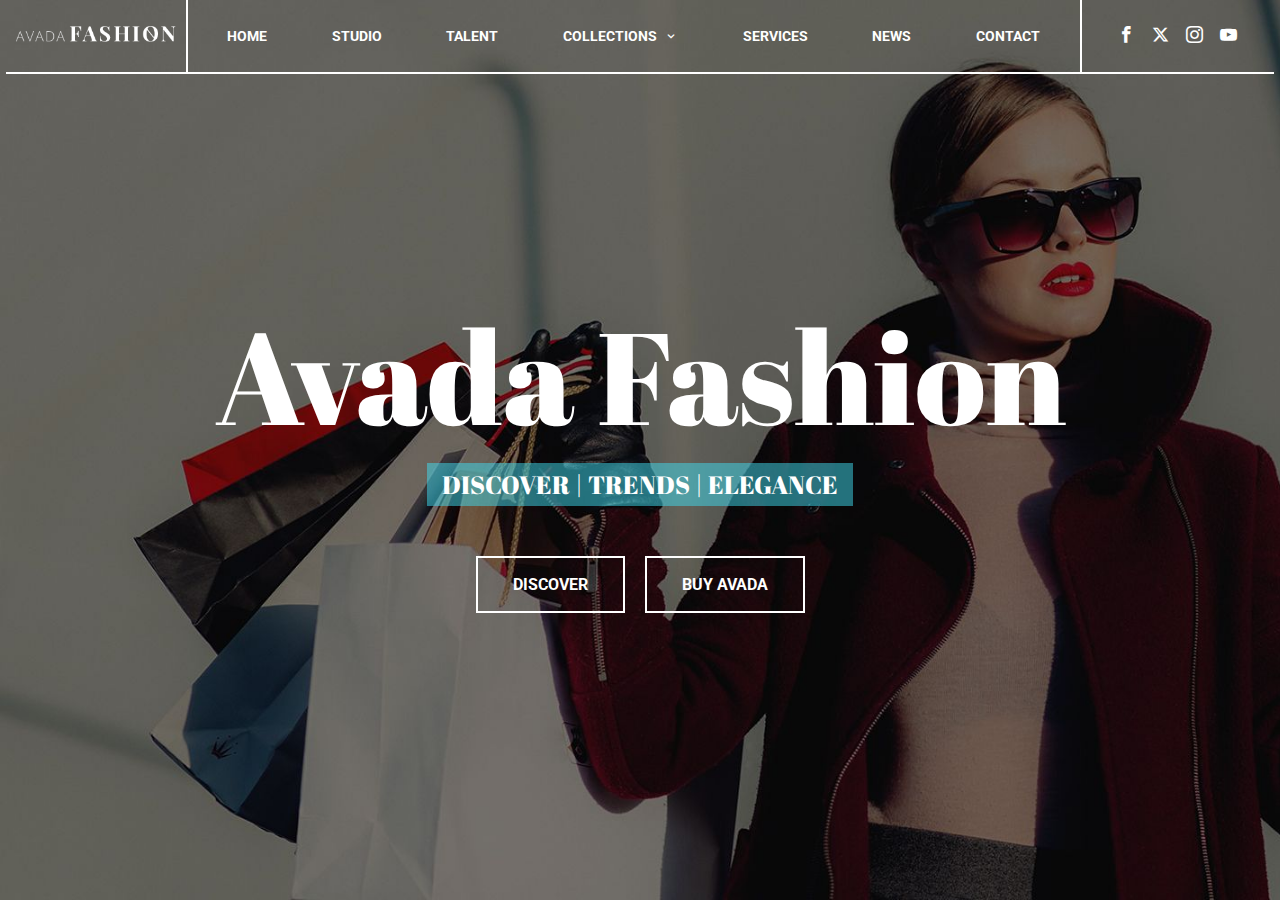
==== codes/index.html @ 3b133d09 "Initial commit: Added header and hero section" ====
<!DOCTYPE html>
<html lang="en">

<head>
    <meta charset="UTF-8">
    <meta name="viewport" content="width=device-width, initial-scale=1.0">
    <title>Avada Fashion - A Fully Customizable Avada Pre-built Website for WordPress</title>
    <link rel="stylesheet" href="style.css">
    <link rel="icon" href="../images/fashion-favicon.webp">
</head>

<body>
    <!--HEADER-->
    <header>
        <!--NAV-->
        <nav>
            <!--LOGO-->
            <div class="logo">
                <a href="#"><img src="../images/fashion_logo1x11.webp" alt="Fashion Logo"></a>
            </div>
            <!--MENU-->
            <ul>
                <li><a href="">home</a></li>
                <li><a href="">studio</a></li>
                <li><a href="">talent</a></li>
                <li class="collections">
                    <a href="">collections<span class="icon-expand_more">
                            <div class="collections-menu">
                                <span>
                                    Case Study 1
                                </span>
                                <span>
                                    Case Study 2
                                </span>
                            </div>
                        </span></a>
                </li>
                <li><a href="">services</a></li>
                <li><a href="">news</a></li>
                <li><a href="">contact</a></li>
            </ul>
            <!--ICONS-->
            <div class="social-icons">
                <div class="container-social">
                    <a href="#">
                        <span class="icon-facebook">
                            <span class="tooltip-icons">facebook</span>
                        </span>
                    </a>
                    <a href="#">
                        <span class="icon-x">
                            <span class="tooltip-icons">x</span>
                        </span>
                    </a>
                    <a href="#">
                        <span class="icon-instagram">
                            <span class="tooltip-icons">instagram</span>
                        </span>
                    </a>
                    <a href="#">
                        <span class="icon-youtube">
                            <span class="tooltip-icons">youTube</span>
                        </span>
                    </a>
                </div>
            </div>
            <!--HAMBURGER-MENU-->
            <div class="hamburger-menu">
                <div class="line"></div>
            </div>
        </nav>
    </header>
    <!--MAIN-->
    <main>
        <!--HERO-->
        <section class="hero">
            <div class="hero-content">
                <h1>avada fashion</h1>
                <p>discover | trends | elegance</p>
                <div class="hero-buttons"> <a href="">discover</a>
                    <a href=""> buy avada</a>
                </div>
            </div>
        </section>
    </main>
</body>

</html>
---- codes/style.css ----
/*fonts*/
@font-face {
    font-family: Abril;
    src: url(../fonts/Abril_Fatface/AbrilFatface-Regular.ttf);
}

@font-face {
    font-family: Roboto;
    src: url(../fonts/Roboto/Roboto-VariableFont_wdth\,wght.ttf);
}

/*icons*/
@font-face {
    font-family: 'icomoon';
    src: url('../icons/fonts/icomoon.eot?80hc4u');
    src: url('../icons/fonts/icomoon.eot?80hc4u#iefix') format('embedded-opentype'),
        url('../icons/fonts/icomoon.ttf?80hc4u') format('truetype'),
        url('../icons/fonts/icomoon.woff?80hc4u') format('woff'),
        url('../icons/fonts/icomoon.svg?80hc4u#icomoon') format('svg');
    font-weight: normal;
    font-style: normal;
    font-display: block;
}

[class^="icon-"],
[class*=" icon-"] {
    /* use !important to prevent issues with browser extensions that change fonts */
    font-family: 'icomoon' !important;
    speak: never;
    font-style: normal;
    font-weight: normal;
    font-variant: normal;
    text-transform: none;
    line-height: 1;

    /* Better Font Rendering =========== */
    -webkit-font-smoothing: antialiased;
    -moz-osx-font-smoothing: grayscale;
}

.icon-tiktok:before {
    content: "\e900";
}

.icon-x:before {
    content: "\e901";
}

.icon-expand_more:before {
    content: "\e902";
}

.icon-expand_less:before {
    content: "\e903";
}

.icon-facebook:before {
    content: "\ea90";
}

.icon-instagram:before {
    content: "\ea92";
}

.icon-youtube:before {
    content: "\ea9d";
}

*,
*::before,
*::after {
    margin: 0;
    padding: 0;
    box-sizing: border-box;
}

ul,
li {
    list-style: none;
}

a {
    text-decoration: none;
}

:root {
    --primery-color: #293f46;

}

body {
    font-family: Roboto;
}

h1,
h2,
h3,
h4,
h5,
h6 {

    font-family: Abril;
}

input,
textarea,
button {
    font-family: Roboto;
}

/*SCROLLBAR*/
::-webkit-scrollbar {
    width: 12x;
    background-color: #f1f1f1;
    border-radius: 10px;
}

::-webkit-scrollbar-track {
    background-color: #ffffff;
    border-radius: 10px;
}

::-webkit-scrollbar-thumb {
    background-color: #5e5d5d;
    border-radius: 10px;
    border: 3px solid #ffffff;
}

::-webkit-scrollbar-button:single-button:decrement {
    border: 8px solid transparent;
    border-bottom-color: #5e5d5d;
}

::-webkit-scrollbar-button:single-button:increment {
    border: 8px solid transparent;
    border-top-color: #5e5d5d;
}

/*HEADER*/
header {
    width: 100%;
    position: absolute;
    top: 0;
    left: 0;
}

nav {
    width: 100%;
    display: flex;
    justify-content: center;
    margin: 0 auto;
}

.logo {
    width: 14%;
    padding: 26px 10px;
    border-bottom: 2px solid #ffffff;
    display: flex;
    align-items: center;
    justify-content: center;
}

.logo img {
    width: 100%;
}

/*MENU*/
nav ul {
    width: 70%;
    display: flex;
    border: 2px solid #ffffff;
    border-top: none;
    justify-content: space-evenly;
}

nav ul li {
    height: 100%;
}

nav ul li a {
    display: flex;
    gap: 7px;
    height: 100%;
    align-items: center;
    padding: 0 25px;
    color: #ffffff;
    text-transform: uppercase;
    font-size: 14px;
    font-weight: bold;
}

/*HOVER*/
.collections {
    position: relative;
}

.collections-menu {
    width: 105%;
    position: absolute;
    top: 140%;
    left: 0;
    display: flex;
    flex-direction: column;
    color: #121213;
    transition: 0.5s;
    opacity: 0;
    visibility: hidden;
}

.collections-menu span {
    display: block;
    padding: 20px 10px;
    font-family: Roboto;
    background-color: #ffffff;
    opacity: 0.4;
    text-transform: uppercase;
    font-size: 13px;
    transition: 0.5s;
}

.collections-menu span:hover {
    opacity: 1;
    color: #78bdc6;
}

.collections:hover .collections-menu {
    opacity: 1;
    top: 100%;
    visibility: visible;
}

/*ICONS*/
.social-icons {
    width: 15%;
    display: flex;
    align-items: center;
    justify-content: center;
    flex-wrap: wrap;
    color: #ffffff;
    border-bottom: 2px solid #ffffff;
}

.container-social a {
    margin: 4px;
    color: #ffffff;
    font-size: 17px;
}

.container-social>a>span {
    position: relative;
}


.tooltip-icons {
    padding: 5px 8px;
    background-color: #2c2b2b;
    text-transform: capitalize;
    position: absolute;
    top: -155%;
    left: 0;
    transform: translate(-35%, 0);
    font-size: 11px;
    border-radius: 6px;
    color: rgb(163, 161, 161);
    font-family: Roboto;
    opacity: 0;
    visibility: hidden;
    transition: 0.4s;
}

.tooltip-icons::before {
    content: "";
    position: absolute;
    top: 100%;
    left: 50%;
    transform: translate(-50%, 0);
    border: 4px solid transparent;
    border-top-color: #2c2b2b;
}

.container-social a:hover .tooltip-icons {
    opacity: 1;
    visibility: visible;
}

/*hamburger-menu*/
.hamburger-menu {
    width: 20%;
    background-color: #ffffff;
    display: none;
    align-items: center;
    justify-content: center;
}

.line {
    width: 15px;
    height: 2px;
    background-color: #121213;
    position: relative;
}

.line::before {
    content: "";
    width: 100%;
    height: 100%;
    background-color: #121213;
    position: absolute;
    top: 260%;
    left: 0;
}

.line::after {
    content: "";
    width: 100%;
    height: 100%;
    background-color: #121213;
    position: absolute;
    bottom: 260%;
    left: 0;
}

/*MAIN*/
/*HERO*/
.hero {
    width: 100%;
    height: 100vh;
    background: url(../images/home_slider_2-2.jpg), no-repeat 50% 50%;
    background-size: cover;
    display: flex;
    align-items: center;
    justify-content: center;
    text-align: center;
}

/*HERO-CONTENT*/
.hero-content {
    color: #ffffff;
    display: flex;
    align-items: center;
    justify-content: center;
    flex-direction: column;
    padding: 0 15px;
}

.hero-content h1 {
    font-weight: normal;
    font-size: 130px;
    text-transform: capitalize;
}

.hero-content p {
    font-size: 25px;
    background-color: rgba(63, 219, 240, 0.5);
    text-transform: uppercase;
    padding: 5px 15px;
    font-family: Abril;
}

.hero-content a {
    border: 2px solid #ffffff;
    padding: 17px 35px;
    display: inline-block !important;
    color: #ffffff;
    text-transform: uppercase;
    font-weight: bold;
}

.hero-buttons {
    margin-top: 50px;
    display: flex;
    gap: 20px;
}

/*RESPONSIVE*/
@media(max-width:1220px) {
    nav ul {
        display: none;
    }

    .hamburger-menu {
        display: flex;
    }

    .logo {
        margin: 0;
        padding: 20px 0 20px 16px;
        width: 38%;
        border-right: 2px solid #ffffff;
    }

    .logo img {
        width: 90%;
    }

    .social-icons {
        margin: 0;
        width: 40%;
    }

    .hero {
        background-position: 55% 50%;
    }

    .hero-content h1 {
        font-size: 100px;
    }

    .hero-content a {
        padding: 7px 15px;
        font-size: 15px;
    }
}

@media(max-width:640px) {
    .logo {
        flex: 1;
    }

    .logo img {
        width: 100%;
    }

    .social-icons {
        display: none;
    }

    .hero-content h1 {
        font-size: 80px;
        margin-bottom: 30px;
    }
}
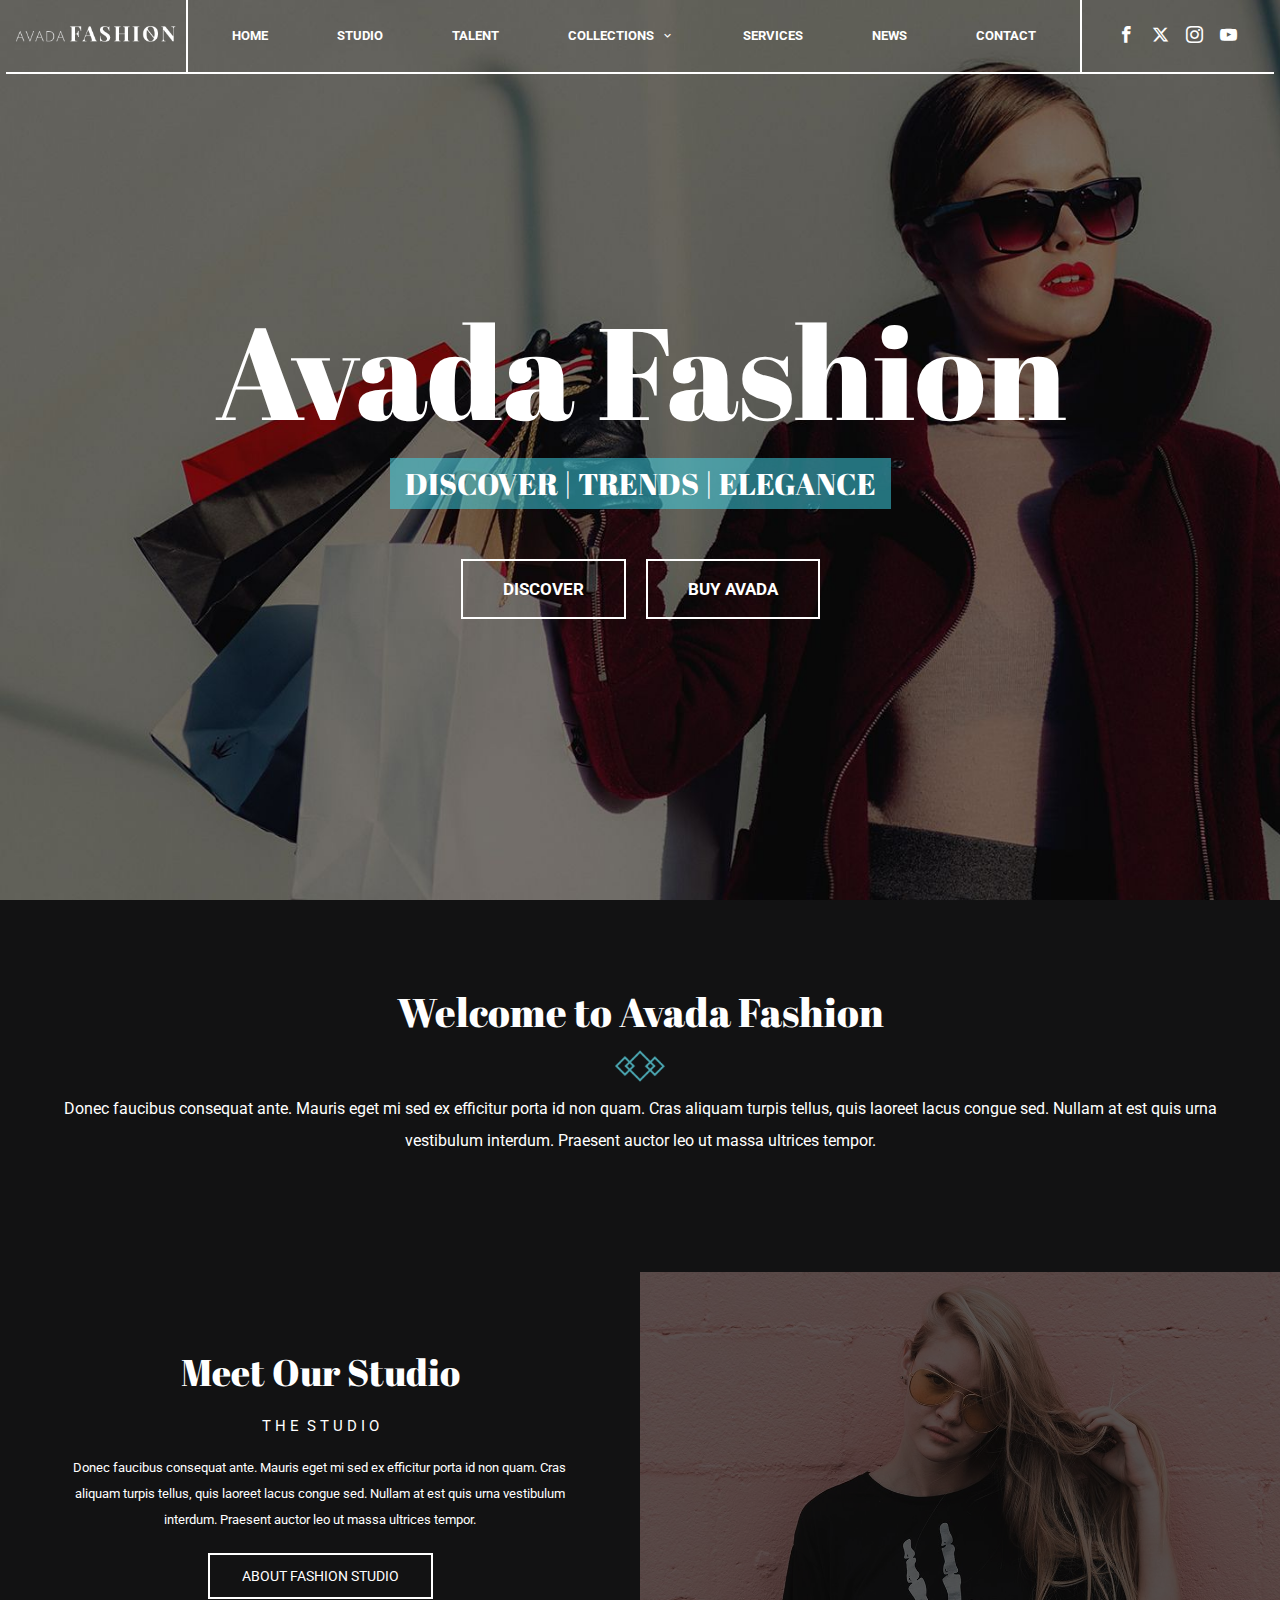
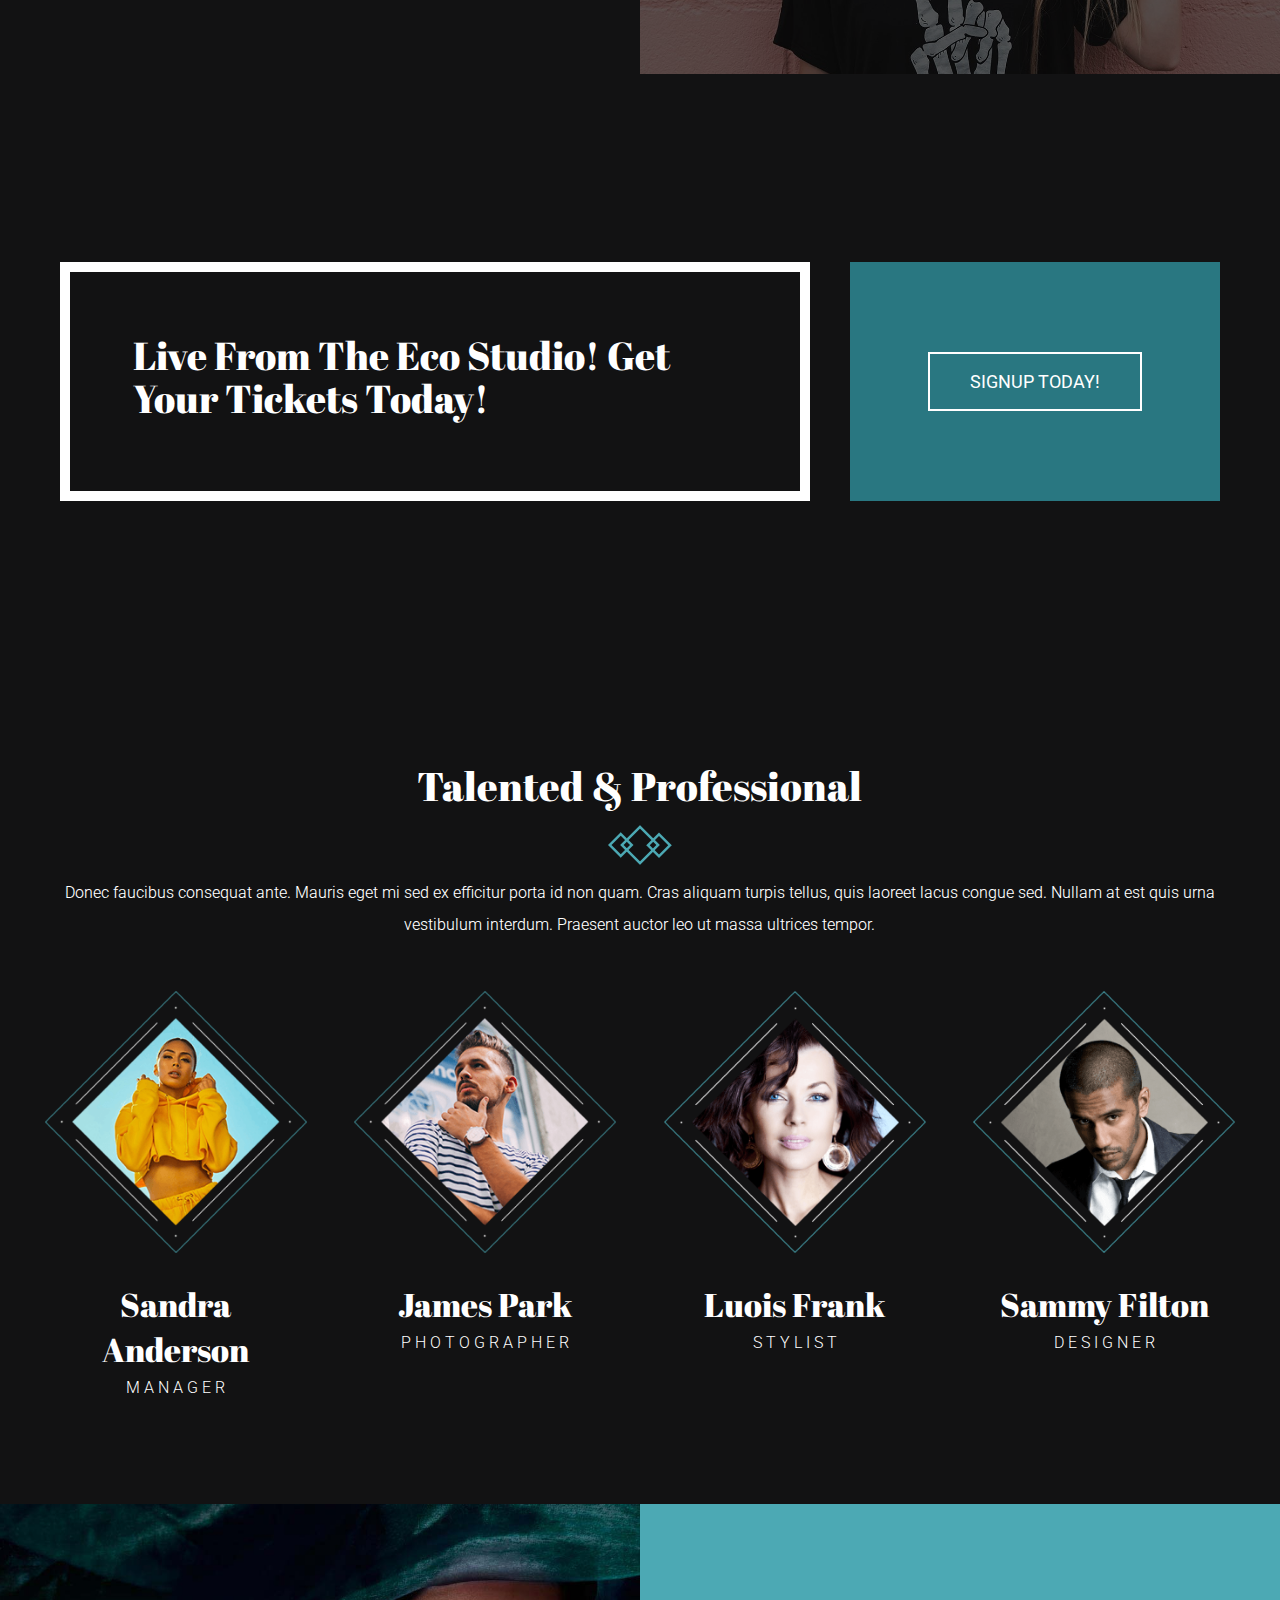
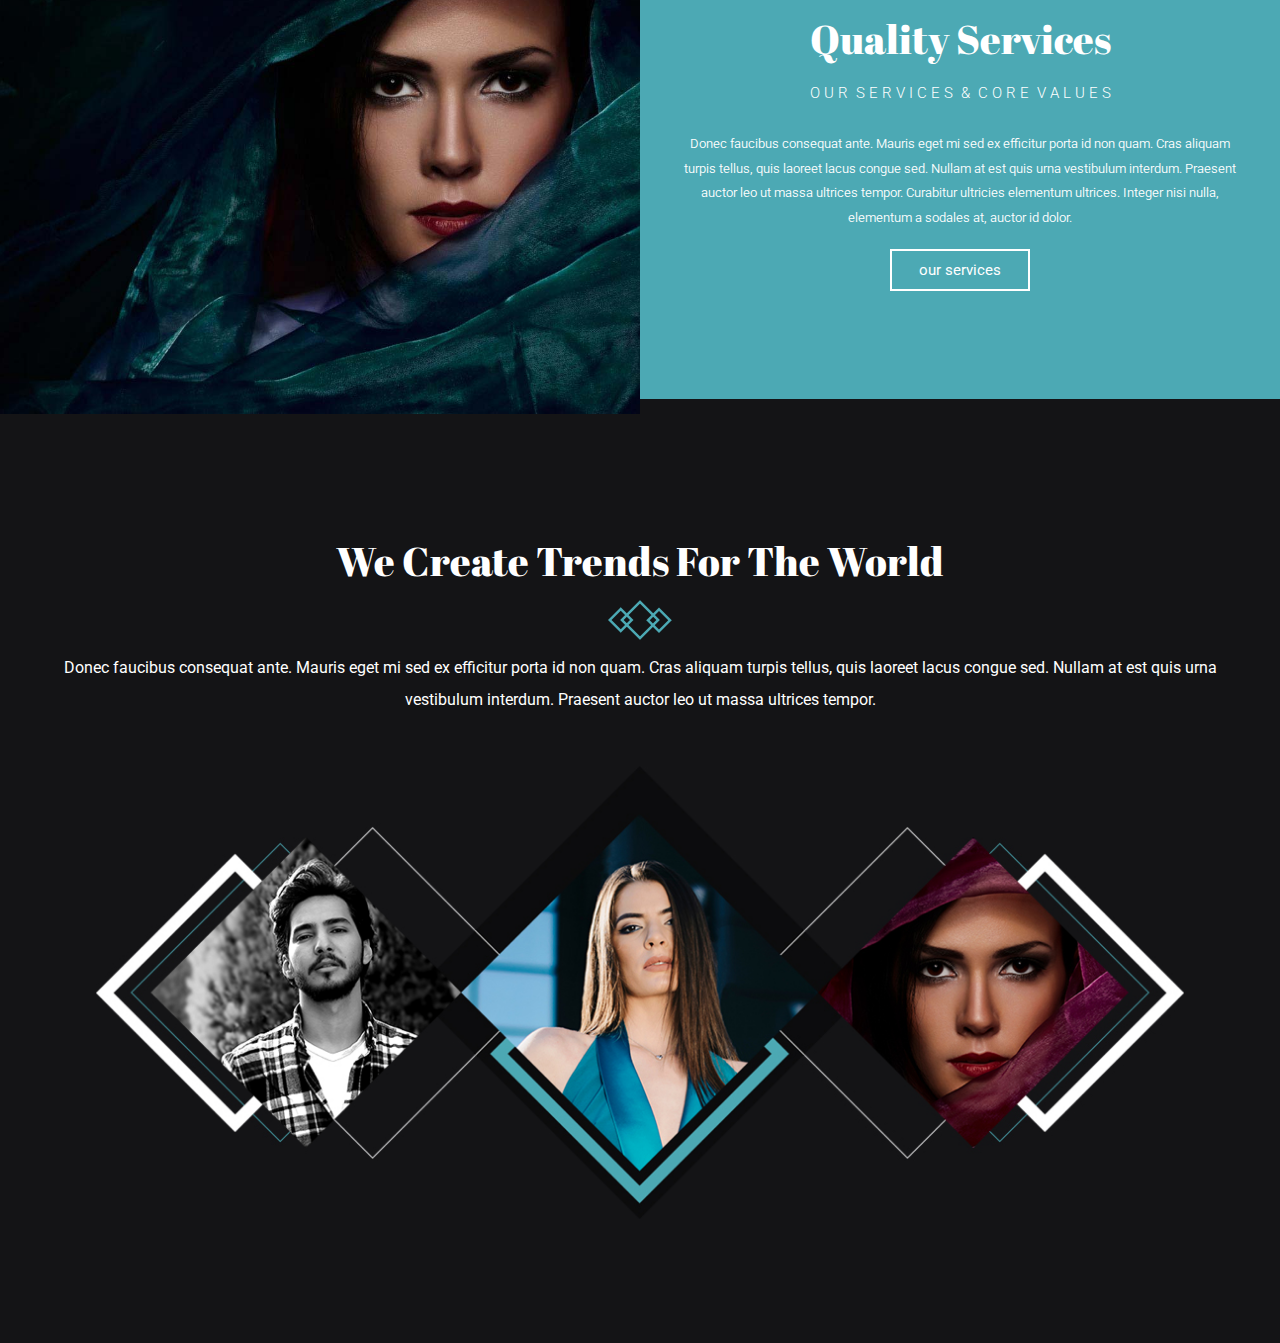
==== commit 4d6cfa25: "feat:add welcome,studio,ticket,team,services and trends sections" ====
--- a/codes/index.html
+++ b/codes/index.html
@@ -82,6 +82,143 @@
                 </div>
             </div>
         </section>
+        <!--WELCOME-->
+        <section class="welcome">
+            <div class="inner-welcome">
+                <h2>
+                    Welcome to Avada Fashion
+                </h2>
+                <img src="../images/fashion-favicon.webp" alt="icon">
+                <p>
+                    Donec faucibus consequat ante. Mauris eget mi sed ex efficitur porta id non quam. Cras aliquam
+                    turpis
+                    tellus, quis laoreet lacus congue sed. Nullam at est quis urna vestibulum interdum. Praesent
+                    auctor
+                    leo
+                    ut massa ultrices tempor.
+                </p>
+            </div>
+        </section>
+        <!--MEET-OUR-STUDIO-->
+        <section class="meet-studio">
+            <div class="studio-content">
+                <div class="inner-studio">
+                    <h2>
+                        Meet Our Studio
+                    </h2>
+                    <span>T h e&nbsp; S t u d i o</span>
+                    <p>Donec faucibus consequat ante. Mauris eget mi sed ex efficitur porta id non quam. Cras
+                        aliquam
+                        turpis
+                        tellus, quis laoreet lacus congue sed. Nullam at est quis urna vestibulum interdum. Praesent
+                        auctor
+                        leo ut massa ultrices tempor.</p>
+                    <a href="">About Fashion Studio</a>
+                </div>
+            </div>
+            <div class="studio-picture">
+                <div class="glass"></div>
+            </div>
+        </section>
+        <!--TICKET-->
+        <section class="ticket">
+            <!--LIVE-->
+            <div class="live">
+                <h2>Live From The Eco Studio! Get Your Tickets Today!</h2>
+            </div>
+            <!--SIGNUP-->
+            <div class="signup">
+                <a href="#">SIGNUP TODAY!</a>
+            </div>
+        </section>
+        <!--TEAM-->
+        <section class="team">
+            <div class="container-team">
+                <h2>Talented & Professional
+                </h2>
+                <img src="../images/fashion-favicon.webp" alt="icon">
+                <p>Donec faucibus consequat ante. Mauris eget mi sed ex efficitur porta id non quam. Cras aliquam turpis
+                    tellus, quis laoreet lacus congue sed. Nullam at est quis urna vestibulum interdum. Praesent auctor
+                    leo
+                    ut massa ultrices tempor.</p>
+                <div class="members">
+                    <div class="member">
+                        <figure>
+                            <img src="../images/louis11.webp" alt="louis">
+                        </figure>
+                        <figcaption>
+                            <h3>Sandra Anderson</h3>
+                            <p>M A N A G E R</p>
+                        </figcaption>
+                    </div>
+                    <div class="member">
+                        <figure>
+                            <img src="../images/frank1.webp" alt="frank">
+                        </figure>
+                        <figcaption>
+                            <h3>James Park </h3>
+                            <p>P H O T O G R A P H E R</p>
+                        </figcaption>
+                    </div>
+                    <div class="member">
+                        <figure>
+                            <img src="../images/rachel11.webp" alt="rache">
+                        </figure>
+                        <figcaption>
+                            <h3>Luois Frank</h3>
+                            <p>S T Y L I S T</p>
+                        </figcaption>
+                    </div>
+                    <div class="member">
+                        <figure>
+                            <img src="../images/james11.webp" alt="james">
+                        </figure>
+                        <figcaption>
+                            <h3>Sammy Filton</h3>
+                            <p>D E S I G N E R</p>
+                        </figcaption>
+                    </div>
+                </div>
+        </section>
+        <!--SERVICES-->
+        <section class="services">
+            <!--PICTURE-SERVICES-->
+            <div class="picture-services"></div>
+            <!--CONTENT-SERVICES-->
+            <div class="content-services">
+                <h3>
+                    Quality Services
+                </h3>
+                <p>
+                    O u r&nbsp; s e r v i c e s&nbsp; & &nbsp;C o r e &nbsp;V a l u e s
+                </p>
+                <p>
+                    Donec faucibus consequat ante. Mauris eget mi sed ex efficitur porta id non quam. Cras aliquam
+                    turpis tellus, quis laoreet lacus congue sed. Nullam at est quis urna vestibulum interdum. Praesent
+                    auctor leo ut massa ultrices tempor. Curabitur ultricies elementum ultrices. Integer nisi nulla,
+                    elementum a sodales at, auctor id dolor.
+                </p>
+                <a href="">our services</a>
+            </div>
+        </section>
+        <!--TRENDS-->
+        <section class="trends">
+            <div class="trends-container">
+                <!--CONTENT-TRENDS-->
+                <div class="content-trends">
+                    <h2>We Create Trends For The World
+                    </h2>
+                    <img src="../images/fashion-favicon.webp" alt="">
+                    <p>Donec faucibus consequat ante. Mauris eget mi sed ex efficitur porta id non quam. Cras aliquam
+                        turpis tellus, quis laoreet lacus congue sed. Nullam at est quis urna vestibulum interdum.
+                        Praesent auctor leo ut massa ultrices tempor.</p>
+                </div>
+                <!--PICTURE-TRENDS-->
+                <div class="picture-trends">
+                    <img src="../images/feature_image_211.jpg" alt="our-team">
+                </div>
+            </div>
+        </section>
     </main>
 </body>
 
--- a/codes/style.css
+++ b/codes/style.css
@@ -81,15 +81,14 @@
 
 a {
     text-decoration: none;
-}
-
-:root {
-    --primery-color: #293f46;
-
-}
+    color: #ffffff;
+}
+
 
 body {
     font-family: Roboto;
+    color: #ffffff;
+    background-color: #121213;
 }
 
 h1,
@@ -98,7 +97,6 @@
 h4,
 h5,
 h6 {
-
     font-family: Abril;
 }
 
@@ -136,6 +134,7 @@
     border-top-color: #5e5d5d;
 }
 
+
 /*HEADER*/
 header {
     width: 100%;
@@ -183,9 +182,8 @@
     height: 100%;
     align-items: center;
     padding: 0 25px;
-    color: #ffffff;
     text-transform: uppercase;
-    font-size: 14px;
+    font-size: 16px;
     font-weight: bold;
 }
 
@@ -236,20 +234,17 @@
     align-items: center;
     justify-content: center;
     flex-wrap: wrap;
-    color: #ffffff;
     border-bottom: 2px solid #ffffff;
 }
 
 .container-social a {
     margin: 4px;
-    color: #ffffff;
     font-size: 17px;
 }
 
 .container-social>a>span {
     position: relative;
 }
-
 
 .tooltip-icons {
     padding: 5px 8px;
@@ -324,7 +319,7 @@
 .hero {
     width: 100%;
     height: 100vh;
-    background: url(../images/home_slider_2-2.jpg), no-repeat 50% 50%;
+    background: url(../images/home_slider_2-2.jpg), no-repeat 40% 50%;
     background-size: cover;
     display: flex;
     align-items: center;
@@ -334,7 +329,6 @@
 
 /*HERO-CONTENT*/
 .hero-content {
-    color: #ffffff;
     display: flex;
     align-items: center;
     justify-content: center;
@@ -349,7 +343,7 @@
 }
 
 .hero-content p {
-    font-size: 25px;
+    font-size: 30px;
     background-color: rgba(63, 219, 240, 0.5);
     text-transform: uppercase;
     padding: 5px 15px;
@@ -358,11 +352,11 @@
 
 .hero-content a {
     border: 2px solid #ffffff;
-    padding: 17px 35px;
+    padding: 18px 40px;
     display: inline-block !important;
-    color: #ffffff;
     text-transform: uppercase;
     font-weight: bold;
+    font-size: 17px;
 }
 
 .hero-buttons {
@@ -371,14 +365,383 @@
     gap: 20px;
 }
 
+/*WELCOME*/
+.welcome {
+    width: 100%;
+}
+
+.inner-welcome {
+    width: 95%;
+    margin: 0 auto;
+    display: flex;
+    flex-direction: column;
+    align-items: center;
+    justify-content: center;
+    gap: 2px;
+    padding: 85px 0;
+    text-align: center;
+}
+
+.inner-welcome h2 {
+    font-size: 40px;
+    font-weight: normal;
+}
+
+.inner-welcome img {
+    height: 50px;
+}
+
+.inner-welcome p {
+    font-size: 16px;
+    line-height: 2em;
+    margin-bottom: 30px;
+    max-width: 1200px;
+}
+
+/*MEET-STUDIO*/
+.meet-studio {
+    width: 100%;
+    display: flex;
+    flex-wrap: wrap;
+}
+
+.studio-content {
+    width: 50%;
+    height: 25.7vw;
+}
+
+.inner-studio {
+    width: 90%;
+    height: 100%;
+    margin: 0 auto;
+    display: flex;
+    align-items: center;
+    justify-content: center;
+    flex-direction: column;
+    gap: 20px;
+    text-align: center;
+}
+
+.inner-studio h2 {
+    font-size: 37px;
+    font-weight: normal;
+}
+
+.inner-studio span {
+    text-transform: uppercase;
+    font-size: 15px;
+}
+
+.inner-studio p {
+    font-size: 16px;
+    line-height: 2em;
+    width: 90%;
+}
+
+.inner-studio a {
+    padding: 13px 32px;
+    text-transform: uppercase;
+    font-size: 14px;
+    border: 2px solid #ffffff;
+}
+
+.studio-picture {
+    width: 50%;
+    display: flex;
+    background-image: url(../images/1_collection1.jpg);
+    background-repeat: no-repeat;
+    background-position: 55% 5%;
+    background-size: 140%;
+    position: relative;
+}
+
+.glass {
+    background-color: rgba(0, 0, 0, 0.6);
+    width: 100%;
+    height: 100%;
+    position: absolute;
+    top: 0;
+    left: 0;
+}
+
+/*TICKET*/
+.ticket {
+    width: 100%;
+    height: 615px;
+    padding: 0px 35px;
+    background-image: url(../images/quote_bg_studio1.jpg);
+    background-repeat: no-repeat;
+    background-position: 0% 70%;
+    background-size: cover;
+    background-attachment: fixed;
+    display: flex;
+    align-items: center;
+    justify-content: center;
+    gap: 40px;
+}
+
+/*LIVE*/
+.live {
+    width: 750px;
+    height: 39%;
+    padding: 0px 90px 0px 63px;
+    border: 10px solid #ffffff;
+    font-size: 26px;
+    display: flex;
+    align-items: center;
+    justify-content: center;
+    font-weight: lighter;
+}
+
+.live h2 {
+    transform: translate(0, -6%);
+    font-weight: normal;
+    line-height: 1.1em;
+}
+
+/*SIGNUP*/
+.signup {
+    width: 370px;
+    height: 39%;
+    padding: 0px 15px;
+    background-color: rgba(63, 219, 240, 0.5);
+    display: flex;
+    align-items: center;
+    justify-content: center;
+}
+
+.signup a {
+    display: flex;
+    align-items: center;
+    justify-content: center;
+    border: 2px solid #ffffff;
+    padding: 17px 40px;
+    font-size: 18px;
+    text-align: center;
+}
+
+/*TEAM*/
+.team {
+    width: 100%;
+    height: auto;
+    padding: 70px 0 100px 0;
+}
+
+.container-team {
+    width: 93%;
+    max-width: 1200px;
+    margin: 0 auto;
+    display: flex;
+    flex-direction: column;
+    align-items: center;
+    justify-content: center;
+    text-align: center;
+}
+
+.container-team h2 {
+    font-size: 40px;
+    font-weight: 300;
+}
+
+.container-team p {
+    font-weight: 320;
+    line-height: 2em;
+    font-size: 16px;
+}
+
+/*MEMBERS*/
+.members {
+    width: 100%;
+    display: flex;
+    align-items: flex-start;
+    justify-content: space-between;
+    flex-wrap: wrap;
+    margin-top: 50px;
+}
+
+.member {
+    width: 22%;
+    text-align: center;
+    display: flex;
+    flex-direction: column;
+    align-items: center;
+    justify-content: center;
+}
+
+.member figure {
+    width: 100%;
+}
+
+.members figure img {
+    width: 100%;
+}
+
+.members figcaption {
+    margin-top: 25px;
+}
+
+.members figcaption h3 {
+    font-size: 33px;
+    font-weight: 100;
+}
+
+.members figcaption p {
+    font-weight: 300;
+}
+
+/*SERVICES*/
+.services {
+    width: 100%;
+    height: 26vw;
+    min-height: 510px;
+    display: flex;
+    flex-wrap: wrap;
+    background-color: #141416;
+}
+
+/*PICTURE-SERVICES*/
+.picture-services {
+    width: 50%;
+    height: 100%;
+    background-image: url(../images/girl_covered1.jpg);
+    background-repeat: no-repeat;
+    background-position: top center;
+    background-size: cover;
+}
+
+/*CONTENT-SERVICES*/
+.content-services {
+    width: 50%;
+    height: 97%;
+    background-color: #4ca9b4;
+    display: flex;
+    align-items: center;
+    justify-content: center;
+    flex-direction: column;
+    gap: 13px;
+    padding: 0 5%;
+    text-align: center;
+}
+
+.content-services h3 {
+    font-size: 40px;
+    font-weight: 200;
+}
+
+.content-services p {
+    line-height: 1.9em;
+    font-weight: 350;
+}
+
+.content-services :nth-child(2) {
+    margin-bottom: 15px;
+    font-weight: 300;
+    font-size: 16px;
+    text-transform: uppercase;
+}
+
+.content-services a {
+    padding: 12px 30px;
+    border: 2px solid #ffffff;
+    font-size: 17px;
+    margin-top: 8px;
+}
+
+/*TRENDS*/
+.trends {
+    width: 100%;
+    padding: 120px 0;
+    background-color: #141416;
+}
+
+.trends-container {
+    width: 95%;
+    max-width: 1170px;
+    margin: 0 auto;
+    display: flex;
+    align-items: center;
+    justify-content: center;
+    flex-direction: column;
+    gap: 50px;
+    text-align: center;
+}
+
+/*CONTENT-TRENDS*/
+.content-trends {
+    width: 100%;
+    display: flex;
+    align-items: center;
+    justify-content: center;
+    flex-direction: column;
+    text-align: center;
+}
+
+.content-trends h2 {
+    font-size: 40px;
+    font-weight: 100;
+}
+
+.content-trends p {
+    line-height: 2em;
+}
+
+/*PICTURE-TRENDS*/
+.picture-trends {
+    width: 100%;
+}
+
+.picture-trends img {
+    width: 93%;
+}
+
 /*RESPONSIVE*/
-@media(max-width:1220px) {
+/*LAPTOP L*/
+@media(max-width:1440px) {
+    nav ul li a {
+        font-size: 13px;
+    }
+
+    .studio-content {
+        height: auto;
+    }
+
+    .studio-content p {
+        font-size: 16px;
+    }
+
+    .inner-studio {
+        padding: 75px 0;
+    }
+
+    .inner-studio p {
+        font-size: 13px;
+    }
+
+    .content-services {
+        padding: 0 3%;
+    }
+
+    .content-services :nth-child(2) {
+        margin-bottom: 12px;
+        font-size: 15px;
+    }
+
+    .content-services p {
+        font-size: 13px;
+    }
+
+    .content-services a {
+        padding: 10px 27px;
+        font-size: 15px;
+        margin-top: 5px;
+    }
+
+}
+
+/*LAPTOP*/
+@media(max-width:1024px) {
     nav ul {
         display: none;
-    }
-
-    .hamburger-menu {
-        display: flex;
     }
 
     .logo {
@@ -397,6 +760,10 @@
         width: 40%;
     }
 
+    .hamburger-menu {
+        display: flex;
+    }
+
     .hero {
         background-position: 55% 50%;
     }
@@ -406,26 +773,258 @@
     }
 
     .hero-content a {
-        padding: 7px 15px;
+        padding: 9px 15px;
+        font-size: 13px;
+    }
+
+    .inner-welcome p {
+        margin-bottom: 10px;
+    }
+
+    .studio-content {
+        width: 100%;
+    }
+
+    .studio-picture {
+        width: 100%;
+        height: 50vw;
+    }
+
+    .ticket {
+        height: 380px;
+        padding-top: 0;
+        padding-bottom: 0;
+    }
+
+    .live {
+        width: 750px;
+        height: 58%;
+        padding: 40px 30px 50px 50px;
+        border: 10px solid #ffffff;
+        font-size: 25px;
+    }
+
+    .live h2 {
+        transform: translate(0, 0);
+    }
+
+    .signup {
+        width: 370px;
+        height: 57%;
+        padding: 75px 10px;
+    }
+
+    .container-team h3 {
+        font-size: 35px;
+    }
+
+    .members {
+        width: 98%;
+        max-width: 810px;
+    }
+
+    .member {
+        width: 48%;
+        max-width: 310px;
+        margin-bottom: 35px;
+    }
+
+    .services {
+        height: auto;
+    }
+
+    .picture-services {
+        width: 100%;
+        height: 52vw;
+    }
+
+    .content-services {
+        width: 100%;
+        padding: 10%;
+    }
+
+    .content-services p {
         font-size: 15px;
     }
+
+    .content-services :nth-child(2) {
+        margin-bottom: 15px;
+        font-size: 16px;
+    }
+
+    .content-services a {
+        padding: 12px 30px;
+        font-size: 17px;
+        margin-top: 8px;
+    }
+
+}
+
+/*TABLET*/
+@media(max-width:768px) {
+    .inner-welcome {
+        width: 92%;
+    }
+
+    .inner-studio {
+        width: 85%;
+    }
+
+    .studio-picture {
+        height: 52vw;
+    }
+
+    .ticket {
+        gap: 30px;
+    }
+
+    .live {
+        height: 58%;
+        padding-left: 35px;
+    }
+
+    .signup {
+        height: 58%;
+    }
+
+    .trends-container {
+        width: 90%;
+    }
+
+    .content-trends h2 {
+        font-size: 35px;
+    }
+
 }
 
 @media(max-width:640px) {
+    .ticket {
+        flex-wrap: wrap;
+        height: auto;
+        padding: 75px 0;
+        gap: 20px;
+    }
+
+    .live {
+        width: 90%;
+        height: auto;
+        padding-top: 6%;
+        padding-bottom: 10%;
+        padding-left: 35px;
+        padding-right: 10px;
+    }
+
+    .signup {
+        width: 90%;
+        height: auto;
+        padding-top: 6%;
+        padding-bottom: 6%;
+    }
+}
+
+/*MOBILE L*/
+@media(max-width:425px) {
     .logo {
         flex: 1;
     }
 
     .logo img {
-        width: 100%;
+        width: 90%;
     }
 
     .social-icons {
         display: none;
+    }
+
+    .hero {
+        background-position: 49% 50%;
     }
 
     .hero-content h1 {
         font-size: 80px;
         margin-bottom: 30px;
     }
+
+    .hero p {
+        font-size: 20px;
+        padding: 5px;
+    }
+
+    .inner-welcome {
+        width: 85%;
+    }
+
+    .inner-welcome h2 {
+        font-size: 29px;
+    }
+
+    .inner-studio h2 {
+        font-size: 30px;
+    }
+
+    .live {
+        width: 85%;
+
+    }
+
+    .live {
+        font-size: 21px;
+        padding-left: 25px;
+    }
+
+    .signup {
+        width: 85%;
+    }
+
+    .members {
+        align-items: center;
+        justify-content: center;
+    }
+
+    .container-team {
+        width: 85%;
+    }
+
+    .container-team h2 {
+        font-size: 32px;
+    }
+
+    .member {
+        width: 95%;
+        margin-bottom: 40px;
+    }
+
+    .members figcaption {
+        margin-top: 15px;
+    }
+
+    .member figcaption h3 {
+        font-size: 28px;
+        margin-bottom: 12px;
+    }
+
+    .content-services h3 {
+        font-size: 33px;
+    }
+
+    .content-services :nth-child(2) {
+        font-size: 13px;
+    }
+
+    .content-services p {
+        font-size: 14px;
+    }
+
+    .content-trends h2 {
+        font-size: 30px;
+    }
+}
+
+/*MOBILE S*/
+@media(max-width:320px) {
+
+    .hero h1 {
+        font-size: 60px;
+    }
+
 }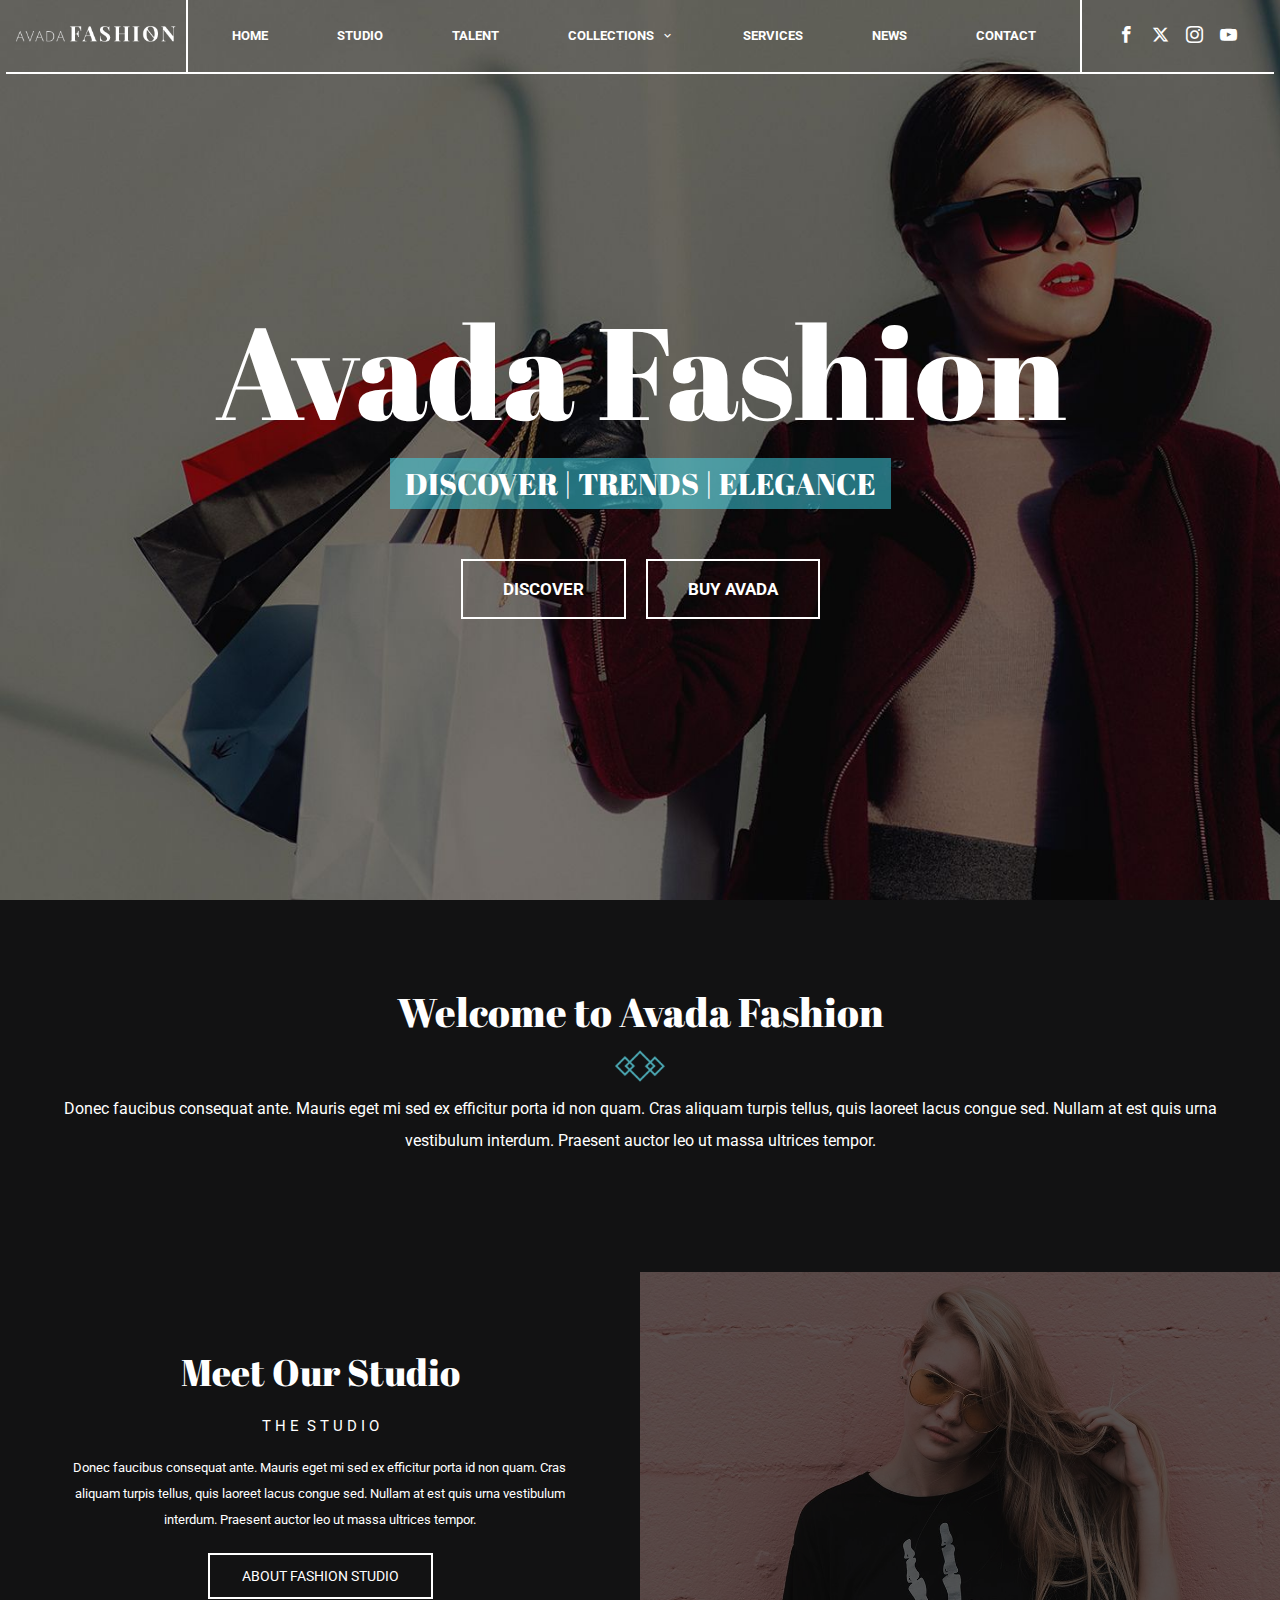
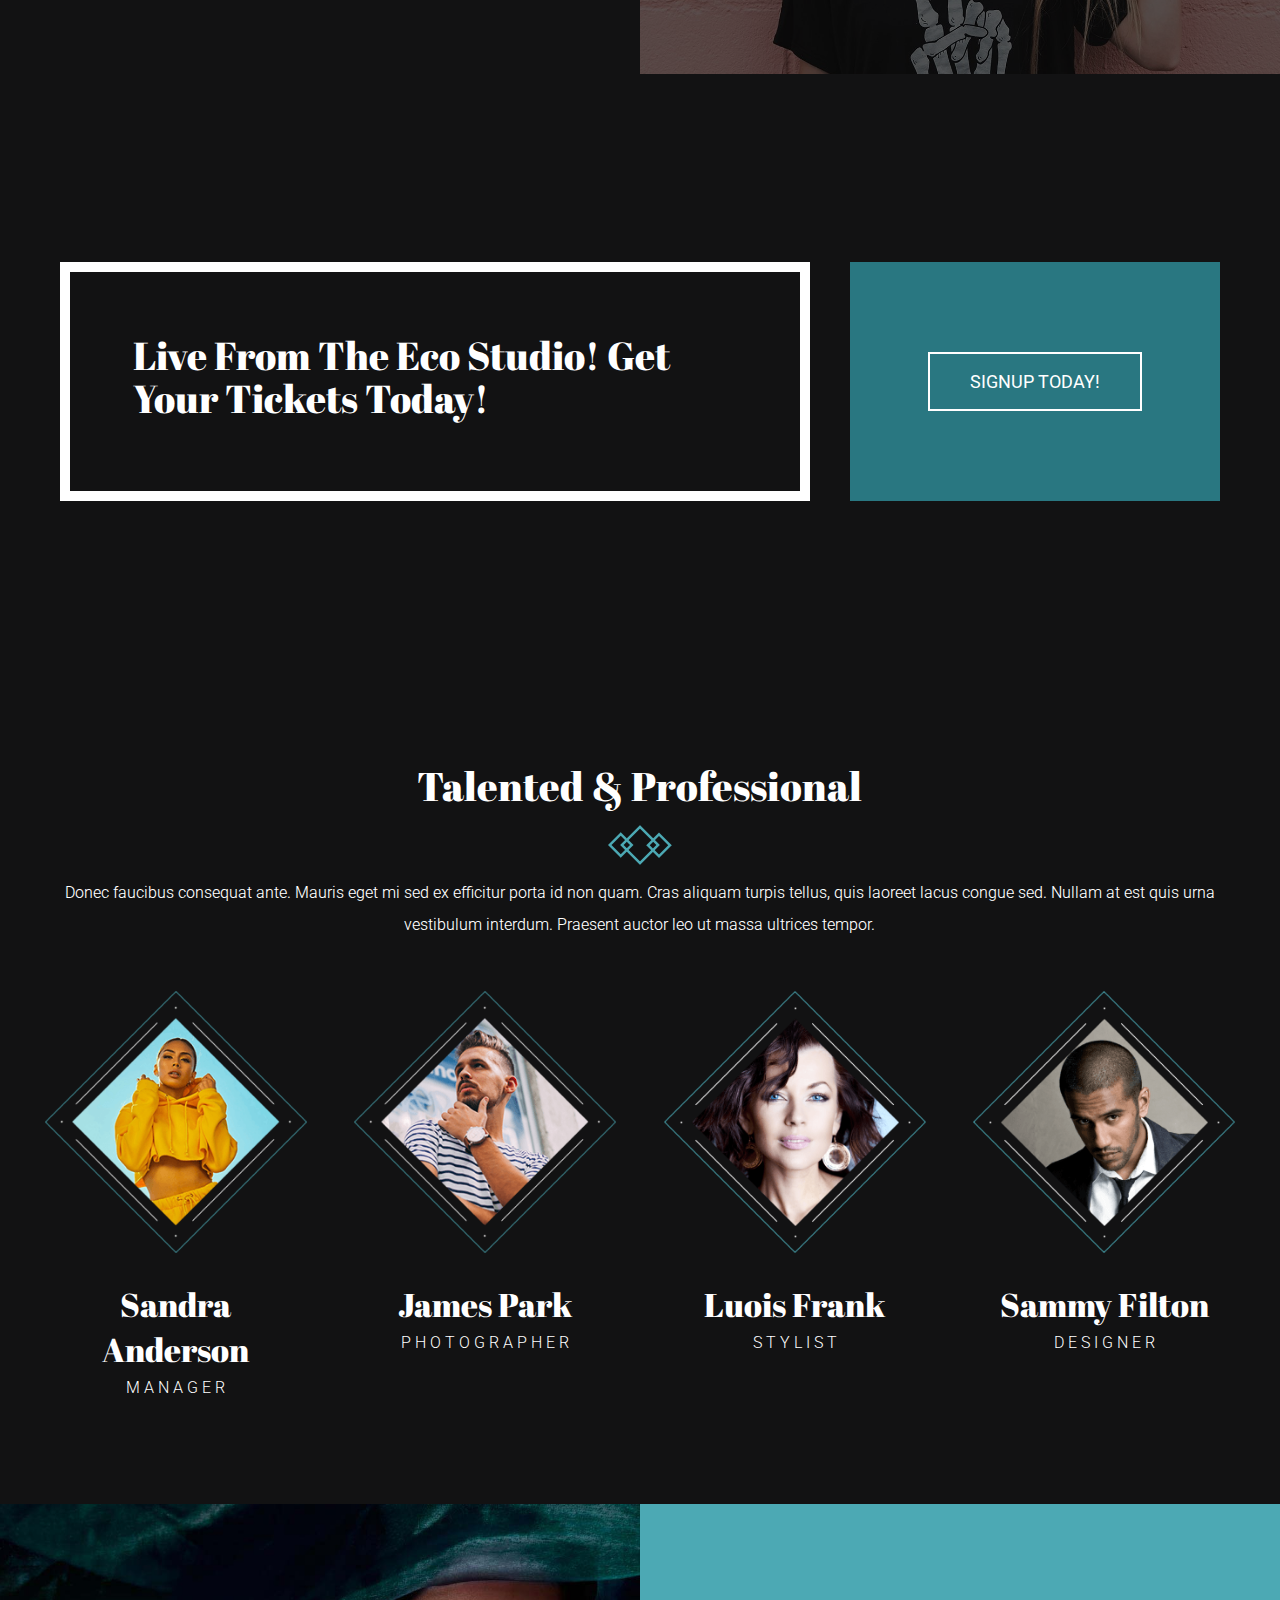
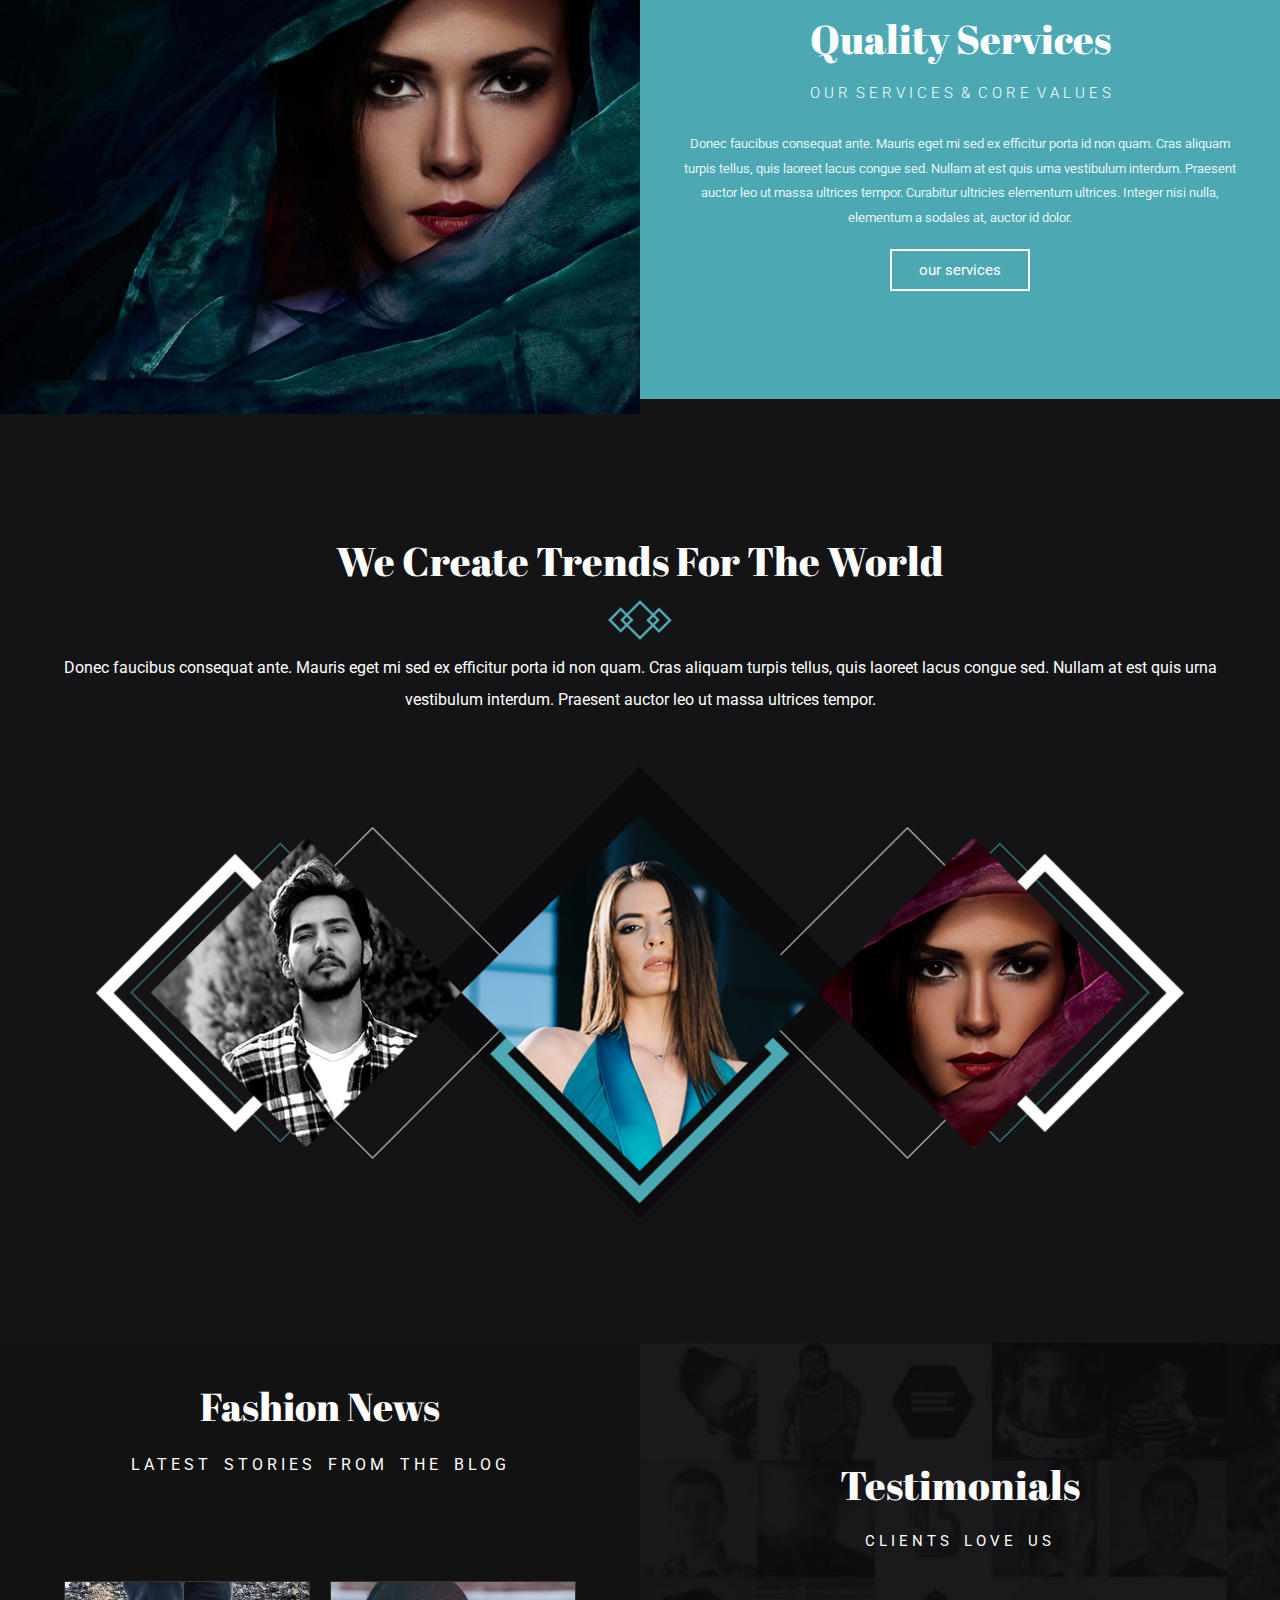
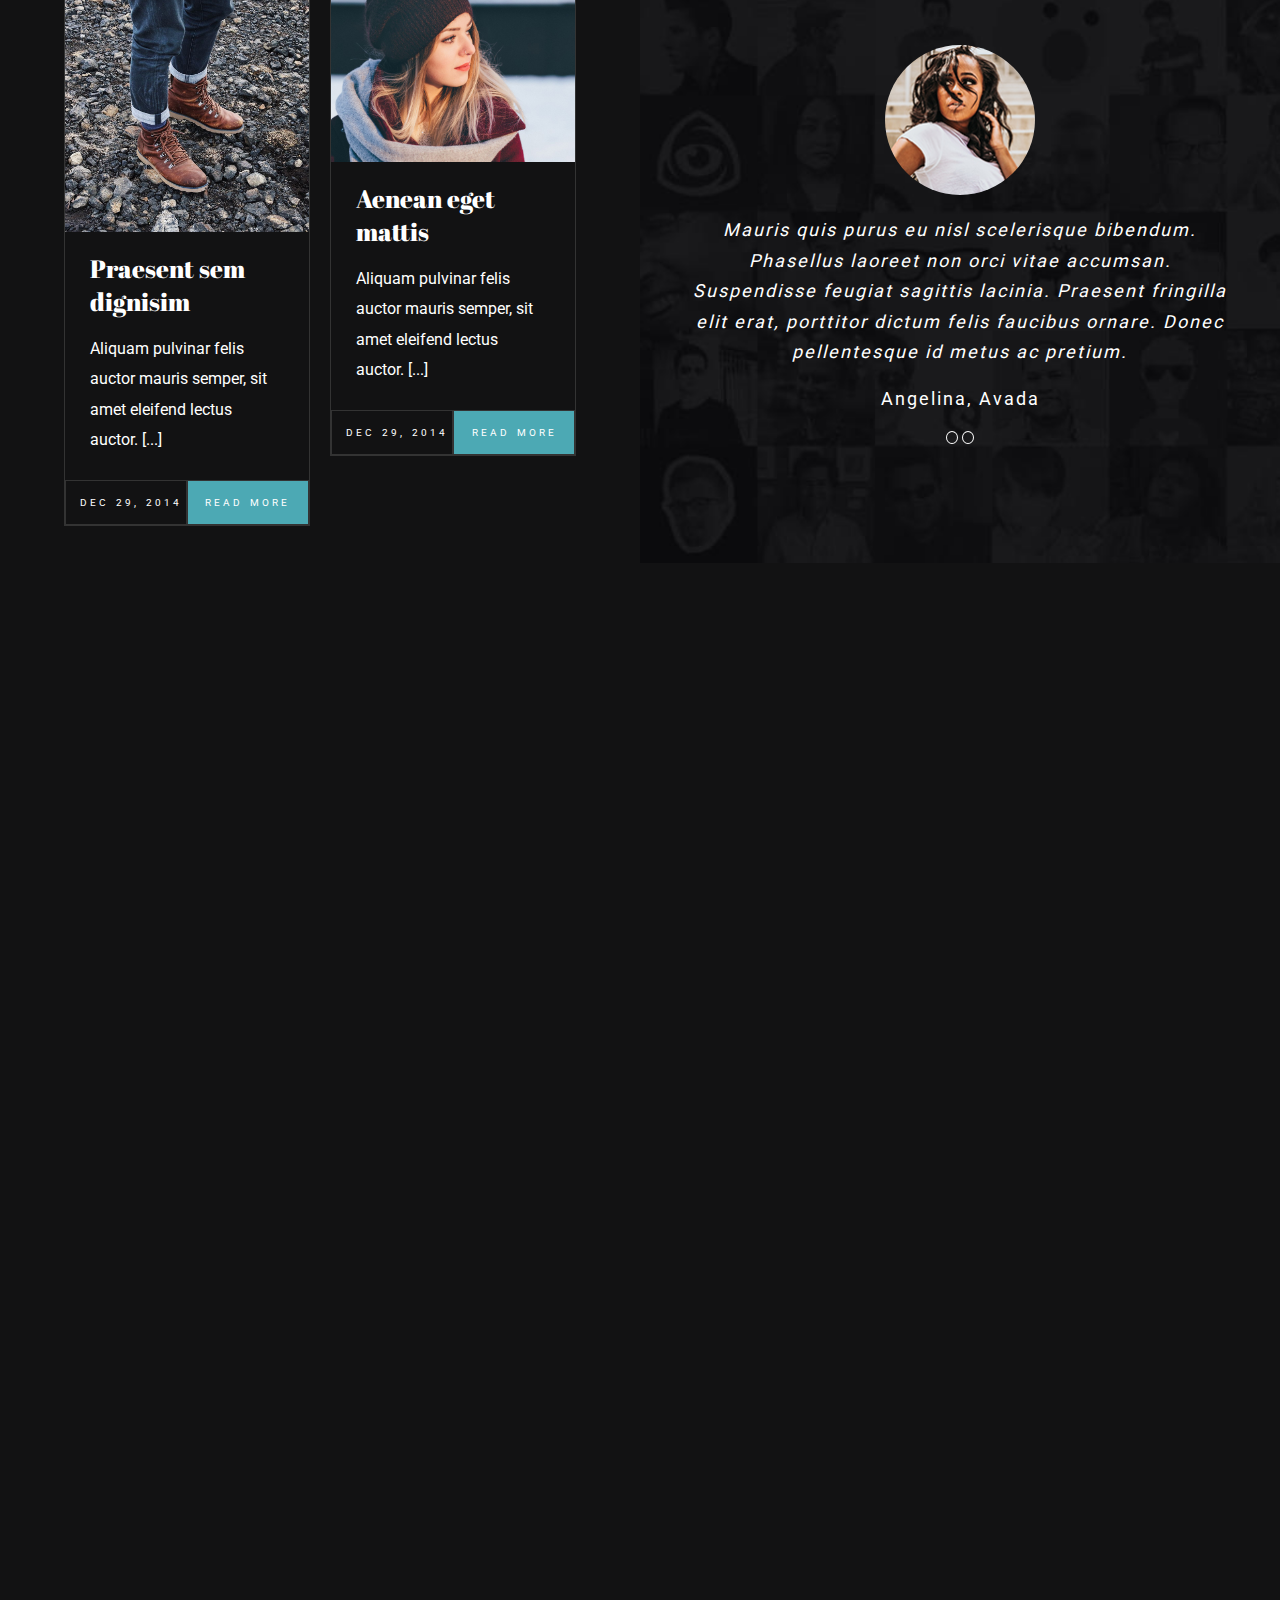
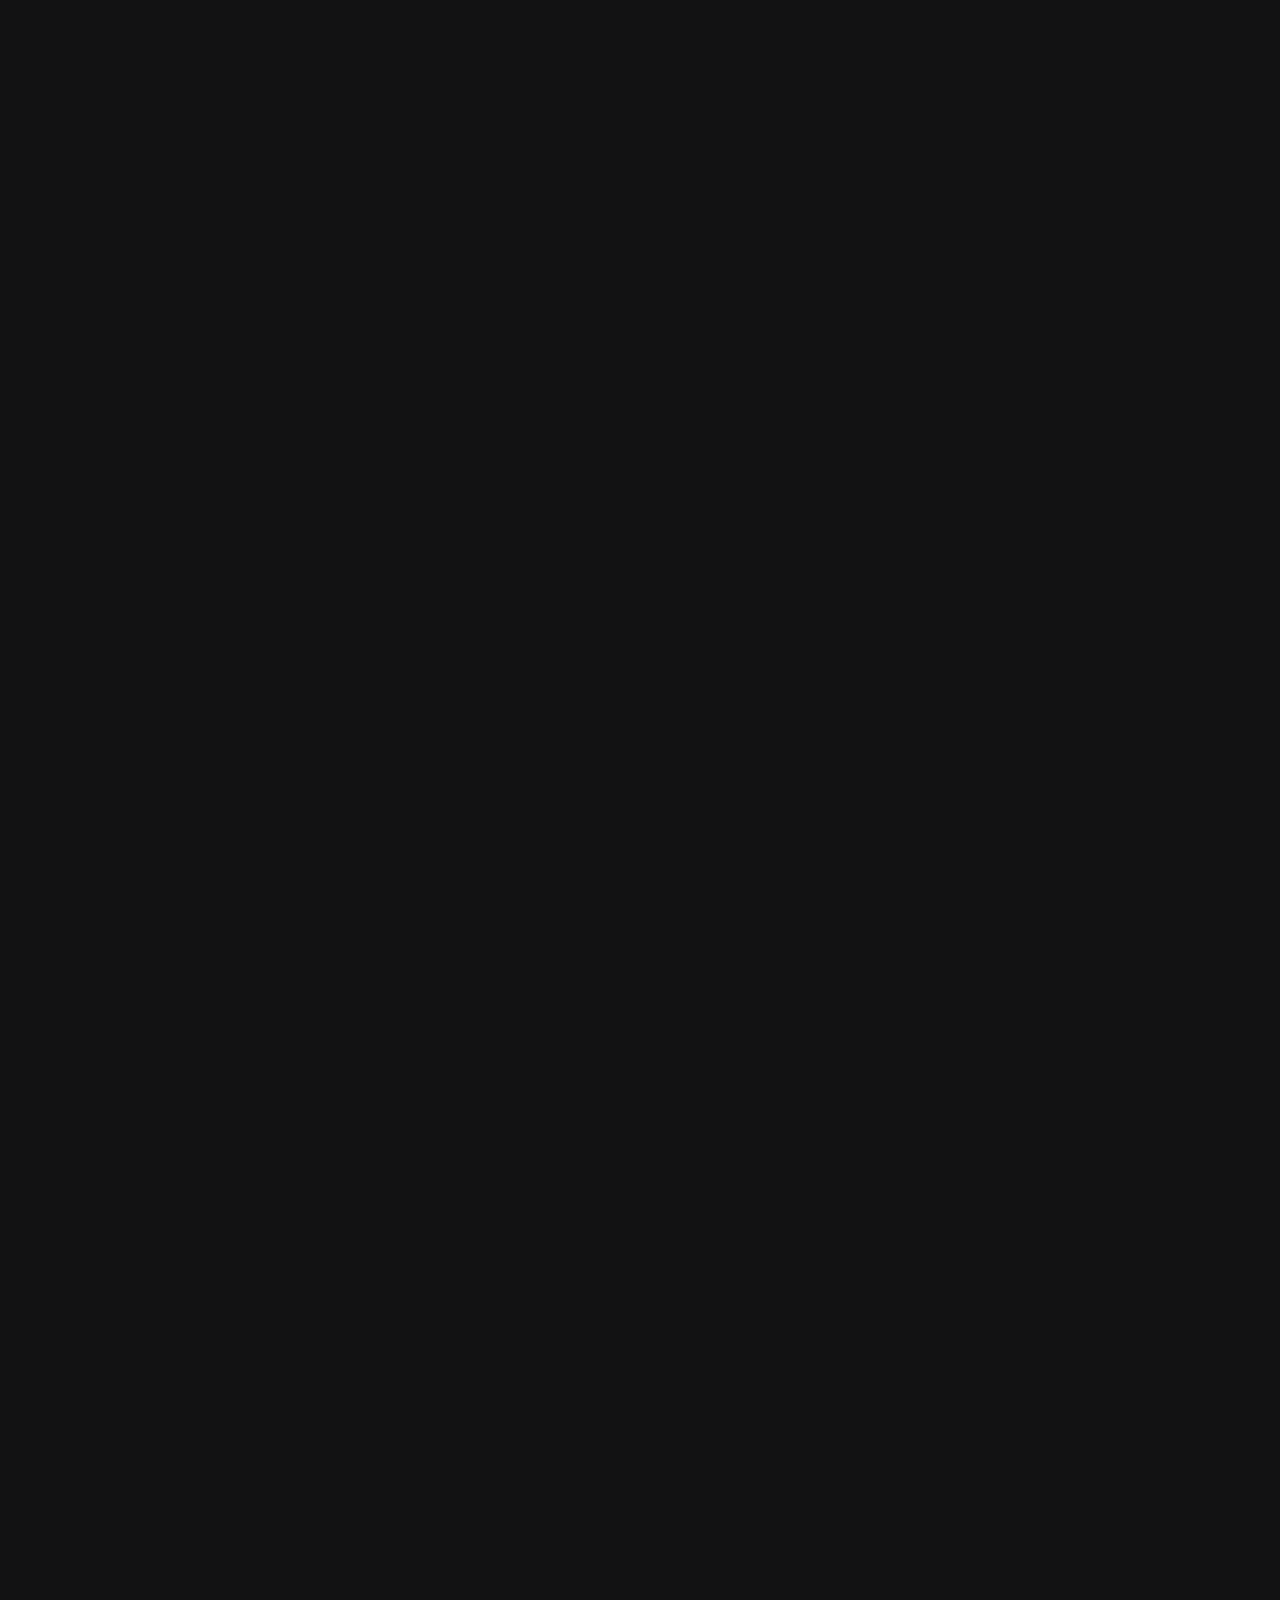
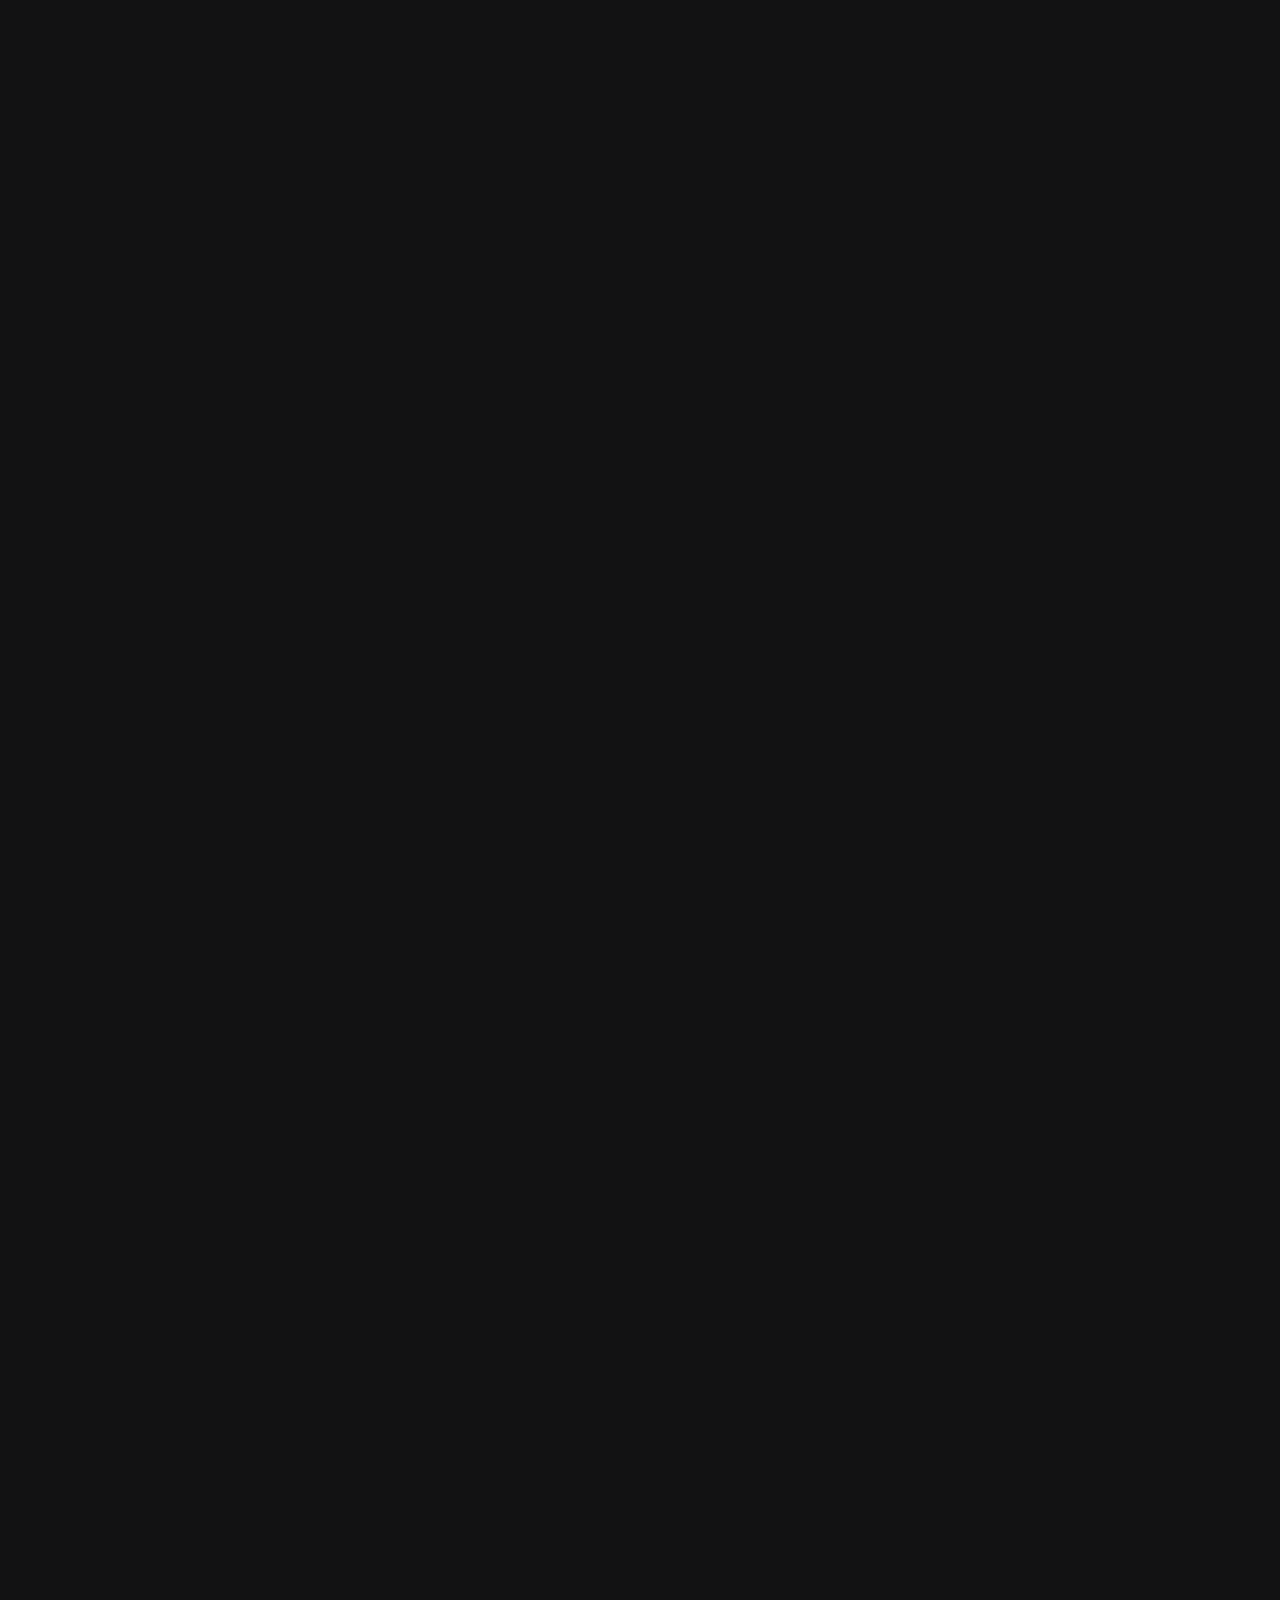
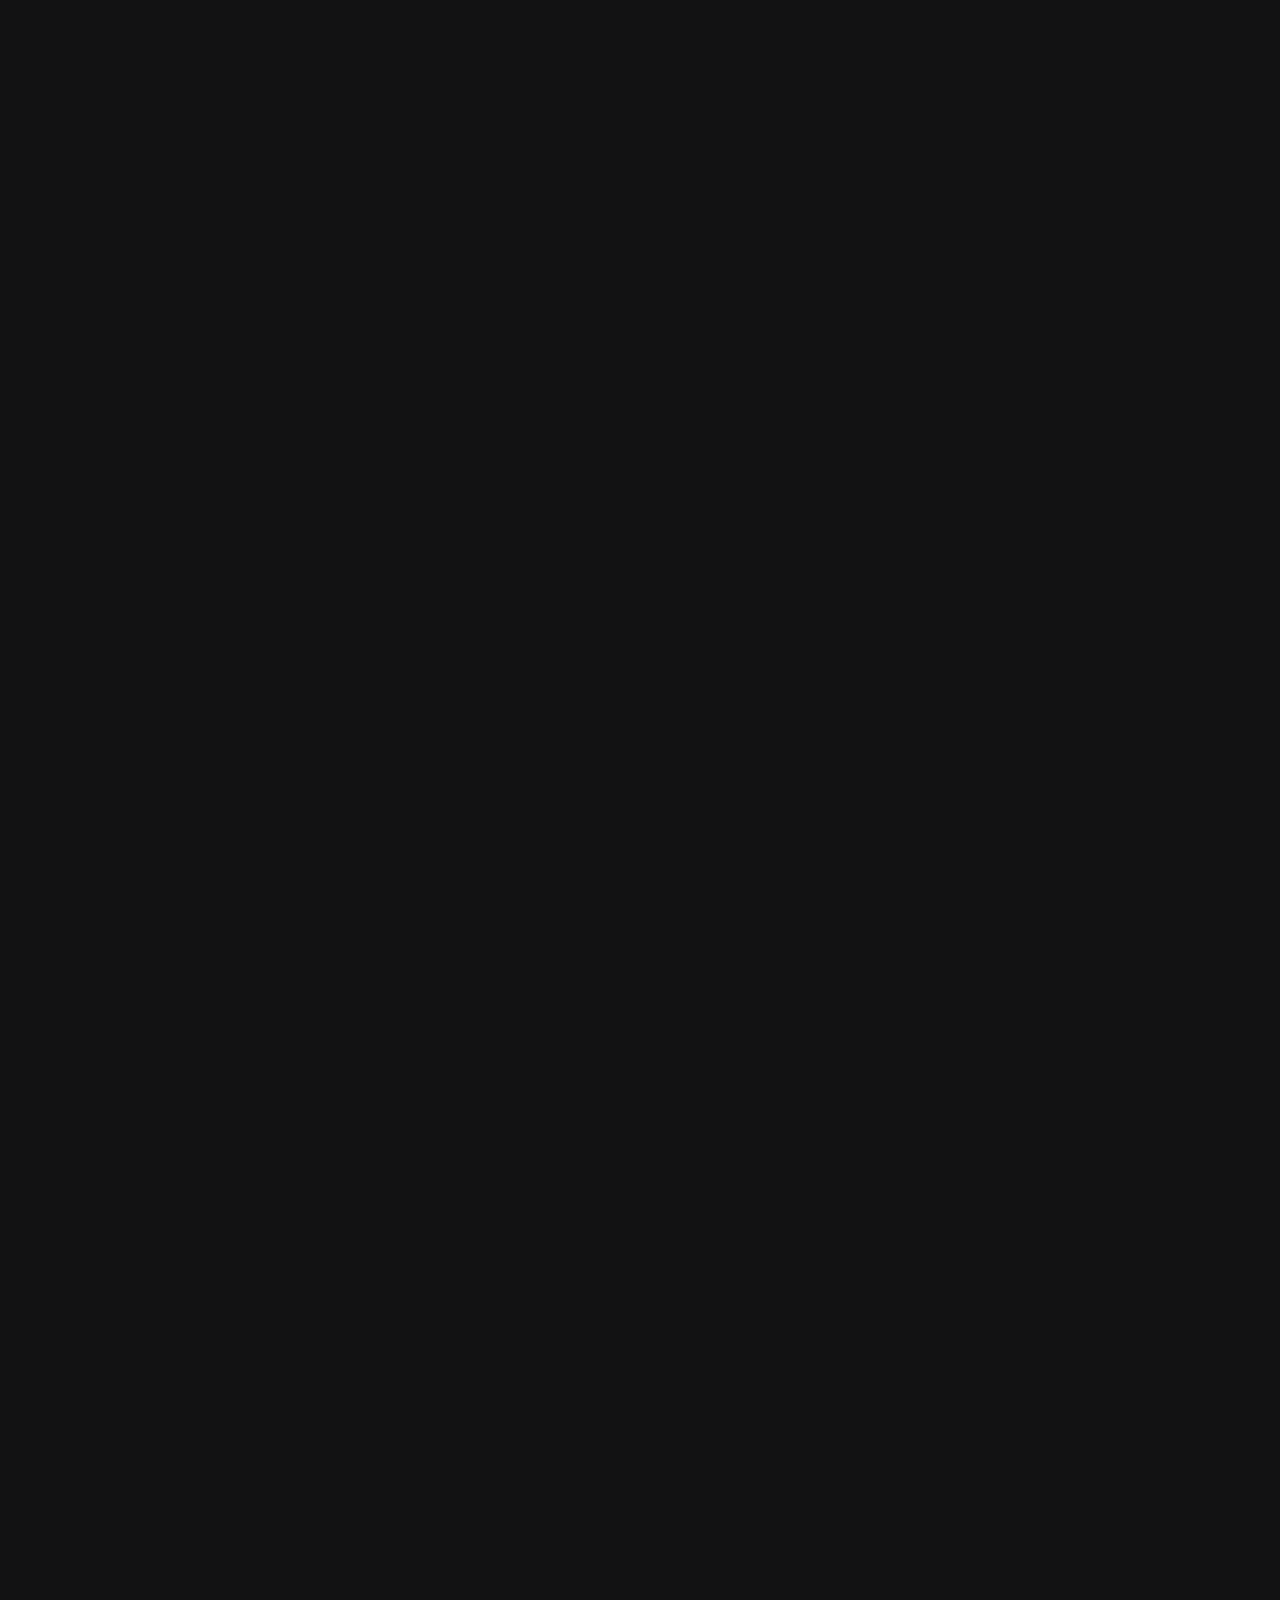
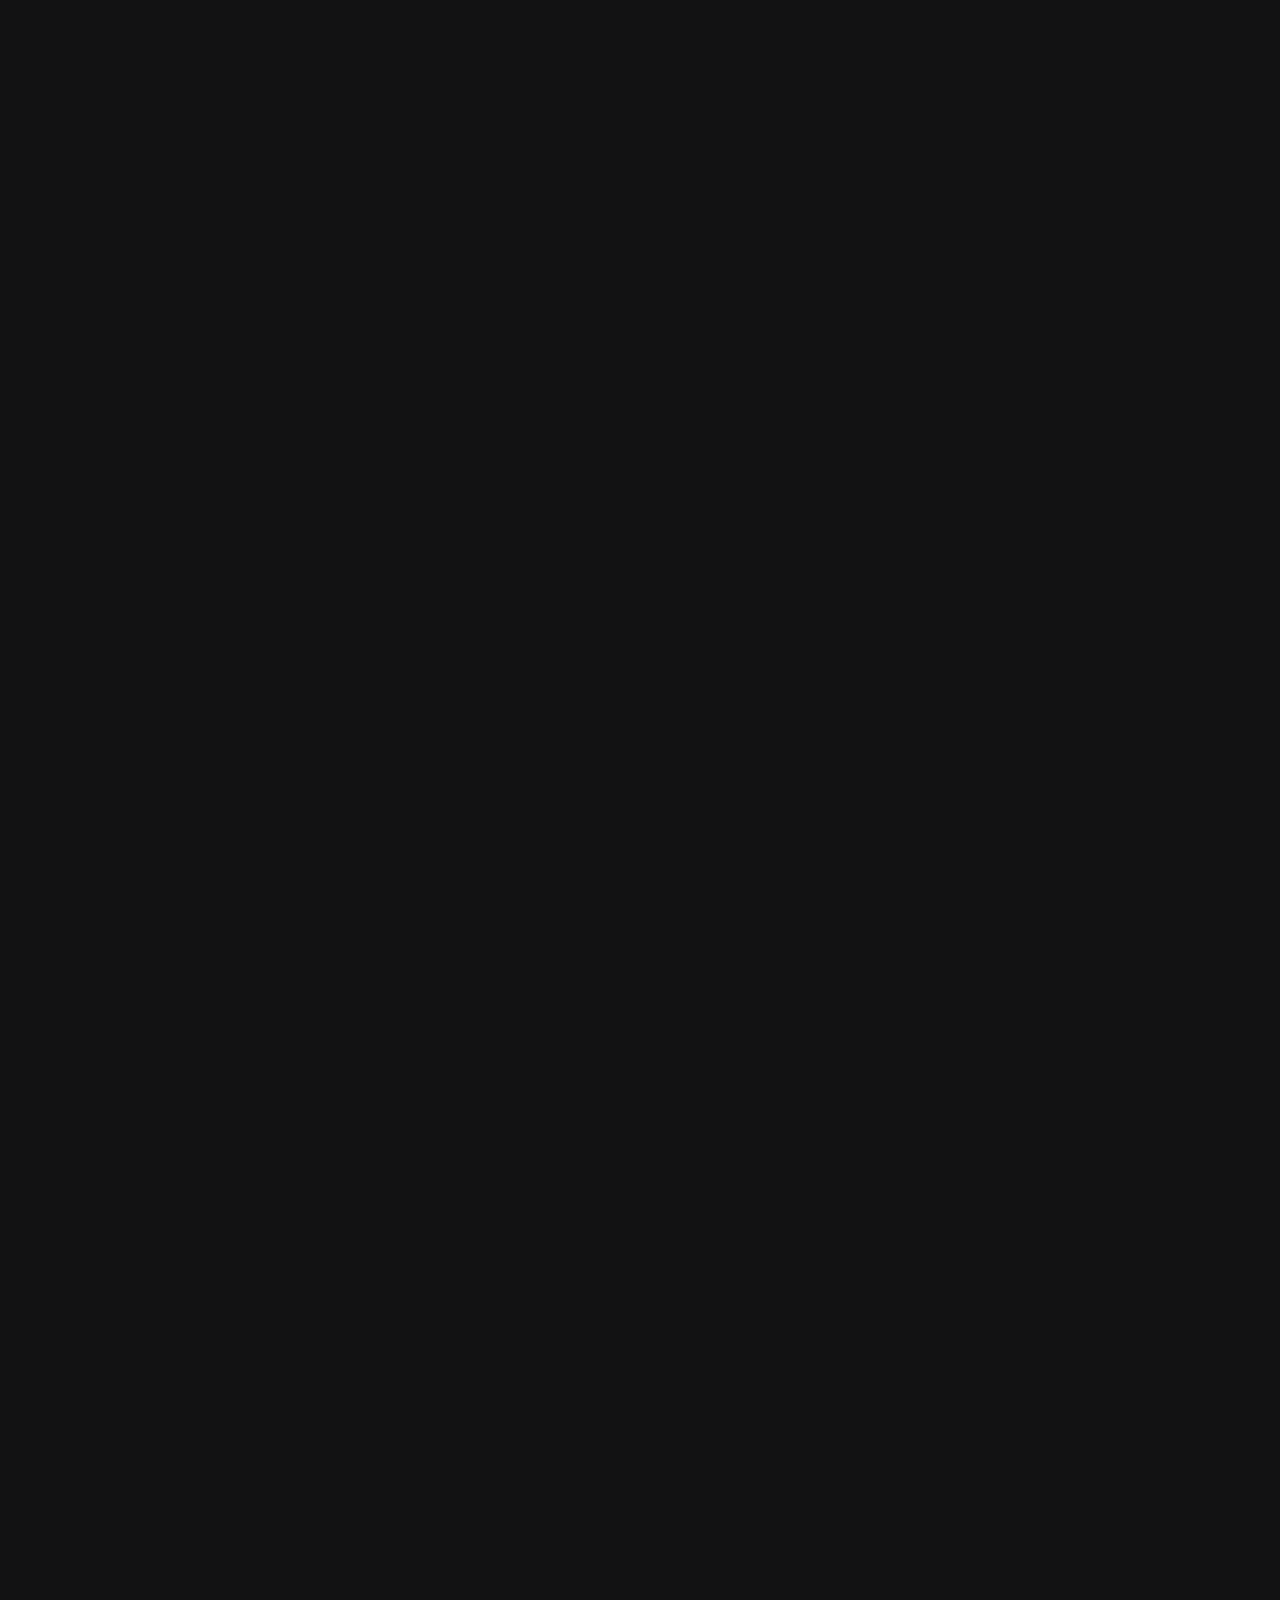
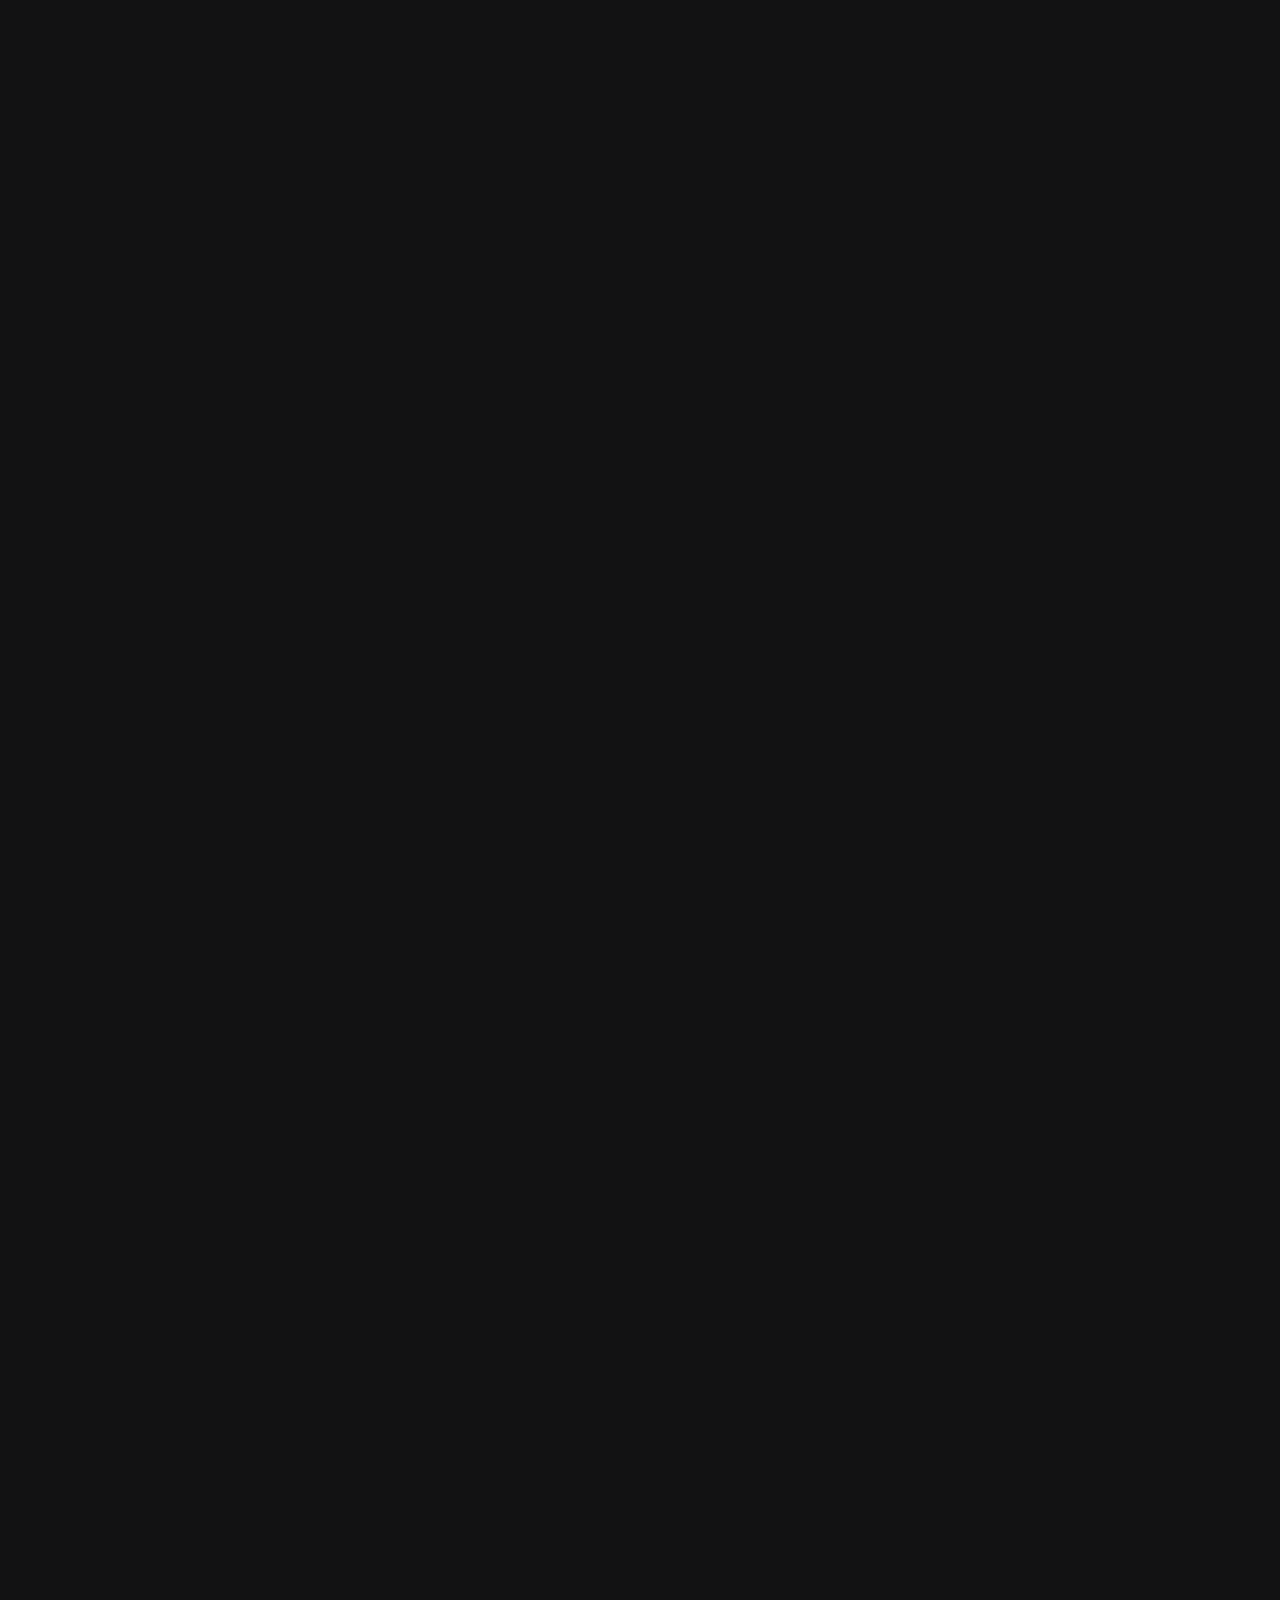
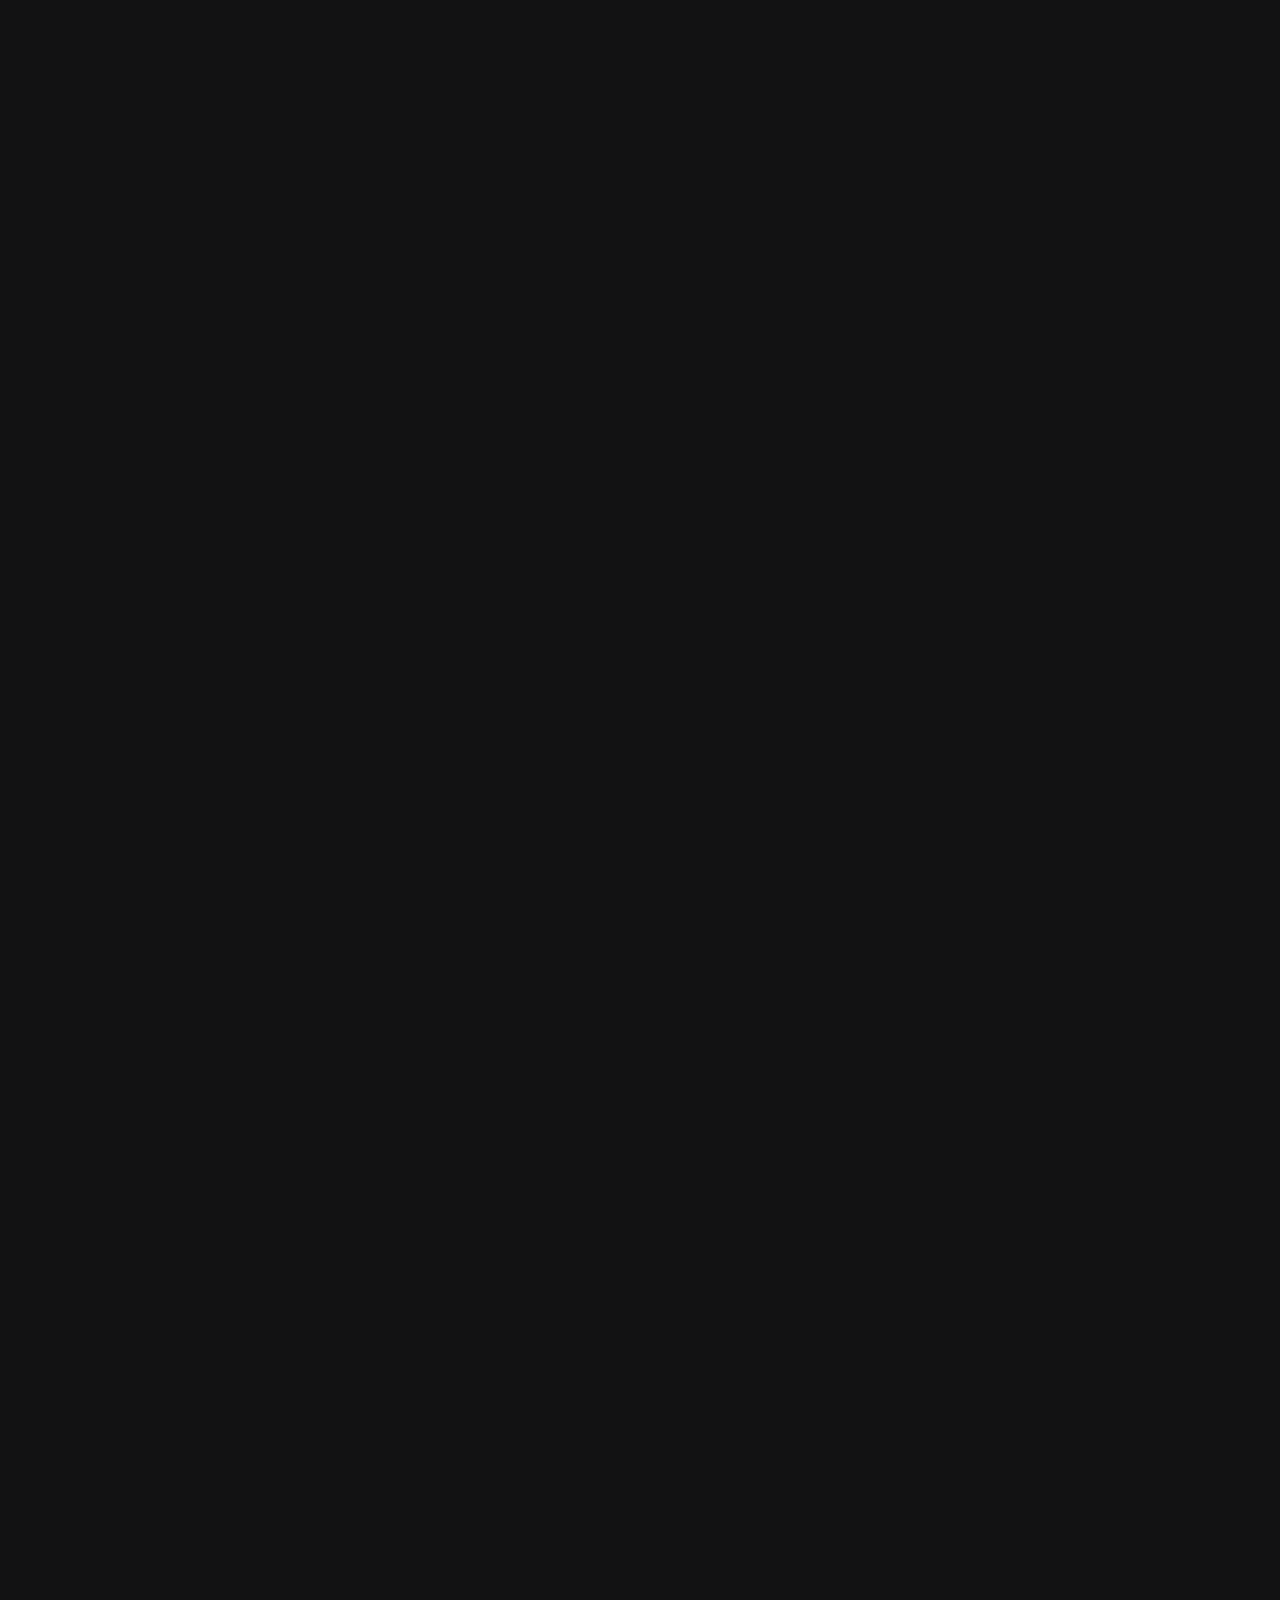
==== commit a2fe5567: "feat: add news-testimonials section" ====
--- a/codes/index.html
+++ b/codes/index.html
@@ -219,6 +219,67 @@
                 </div>
             </div>
         </section>
+        <!--NEWS-TESTIMONIALS--->
+        <section class="news-testimonials">
+            <!--NEWS-->
+            <div class="news">
+                <div class="news-title">
+                    <h2>Fashion News</h2>
+                    <p>Latest Stories from the blog</p>
+                </div>
+                <!--CARDS-->
+                <div class="cards">
+                    <!--FIRST-CARD-->
+                    <div class="first-card card">
+                        <div class="card-picture">
+                            <img src="../images/post_img_13.jpg" alt="">
+                        </div>
+                        <div class="card-content">
+                            <h3>Praesent sem dignisim</h3>
+                            <p>
+                                Aliquam pulvinar felis auctor mauris semper, sit amet eleifend lectus auctor. [...]
+                            </p>
+                        </div>
+                        <div class="card-buttons"> <a href="">Dec 29, 2014</a>
+                            <a href="">Read More</a>
+                        </div>
+                    </div>
+                    <!--SECOND-CARD-->
+                    <div class="second-card card">
+                        <div class="card-picture">
+                            <img src="../images/post_img_21.jpg" alt="">
+                        </div>
+                        <div class="card-content">
+                            <h3>Aenean eget mattis
+                            </h3>
+                            <p>
+                                Aliquam pulvinar felis auctor mauris semper, sit amet eleifend lectus auctor. [...]
+                            </p>
+                        </div>
+                        <div class="card-buttons"> <a href="">Dec 29, 2014</a>
+                            <a href="">Read More</a>
+                        </div>
+                    </div>
+                </div>
+            </div>
+            </div>
+            <!--TESTIMONIALS-->
+            <div class="testimonials">
+                <div class="testimonials-container">
+                    <h2>Testimonials</h2>
+                    <p>Clients love us</p>
+                    <img src="../images/testimonial11.jpg" alt="">
+                    <p>Mauris quis purus eu nisl scelerisque bibendum. Phasellus laoreet non orci vitae accumsan.
+                        Suspendisse feugiat sagittis lacinia. Praesent fringilla elit erat, porttitor dictum felis
+                        faucibus ornare. Donec pellentesque id metus ac pretium.</p>
+                    <p>Angelina, Avada</p>
+                    <div>
+                        <input type="radio" name="a" class="radios">
+                        <input type="radio" name="a" class="radios">
+                    </div>
+                </div>
+            </div>
+        </section>
     </main>
 </body>
 
--- a/codes/style.css
+++ b/codes/style.css
@@ -89,6 +89,7 @@
     font-family: Roboto;
     color: #ffffff;
     background-color: #121213;
+    height: 90000px;
 }
 
 h1,
@@ -694,6 +695,217 @@
     width: 93%;
 }
 
+/*NEWS-TESTIMONIALS*/
+.news-testimonials {
+    width: 100%;
+    display: flex;
+    align-items: center;
+    justify-content: center;
+    flex-wrap: wrap;
+}
+
+/*NEWS*/
+.news {
+    width: 50%;
+    display: flex;
+    align-items: center;
+    justify-content: center;
+    flex-direction: column;
+}
+
+.news h2 {
+    font-size: 39px;
+    font-weight: 100;
+}
+
+.news-title {
+    text-align: center;
+    width: 80%;
+    margin: 0 auto;
+}
+
+.news-title>p {
+    letter-spacing: 4px;
+    word-spacing: 4px;
+    text-transform: uppercase;
+    margin-top: 17px;
+    line-height: 2em;
+}
+
+/*CARDS*/
+.cards {
+    width: 80%;
+    display: flex;
+    justify-content: space-between;
+    flex-wrap: wrap;
+    margin-top: 100px;
+}
+
+.card {
+    width: 48%;
+    border: 1px solid #333333;
+    display: flex;
+    flex-direction: column;
+    gap: 20px;
+}
+
+.first-card>.card-picture {
+    width: 100%;
+    height: 250px;
+    max-width: 330px;
+    overflow: hidden;
+}
+
+.card-picture img {
+    width: 100%;
+    height: 100%;
+    object-fit: cover;
+    transform: scale(1.1);
+    transition: 0.8s;
+}
+
+.second-card {
+    height: 100%;
+}
+
+.second-card>.card-picture {
+    width: 100%;
+    height: 180px;
+    max-width: 250px;
+    overflow: hidden;
+}
+
+.card-content {
+    width: 100%;
+    padding: 0 25px;
+    display: flex;
+    flex-direction: column;
+    gap: 16px;
+}
+
+.card-content h3 {
+    font-size: 25px;
+    font-weight: 100;
+}
+
+.card-content p {
+    line-height: 1.9em;
+    margin-bottom: 5px;
+}
+
+.card-buttons {
+    width: 100%;
+    height: 45px;
+    display: flex;
+    align-items: center;
+    justify-content: center;
+    flex-wrap: wrap;
+}
+
+.card-buttons a {
+    width: 50%;
+    height: 100%;
+    display: flex;
+    align-items: center;
+    justify-content: center;
+    flex-wrap: wrap;
+    border: 1px solid #333333;
+    font-size: 12px;
+    text-transform: uppercase;
+    letter-spacing: 3px;
+    word-spacing: 2px;
+    transition: 0.5s;
+}
+
+.card-buttons :first-child {
+    padding-left: 10px;
+}
+
+.card-buttons :last-child {
+    background-color: #4ca9b4;
+}
+
+.card-buttons :first-child:hover {
+    border-color: #ffffff;
+}
+
+.card-buttons :last-child:hover {
+    border-color: #ffffff;
+    background-color: transparent;
+}
+
+/*FOR HOVER*/
+.card-picture:hover img {
+    transform: scale(1);
+}
+
+/*TESTIMONIALS*/
+.testimonials {
+    width: 50%;
+    background: url(../images/testimonials_bg1.jpg), no-repeat center center;
+    background-size: cover;
+    display: flex;
+    align-items: center;
+    justify-content: center;
+    padding: 9% 0;
+}
+
+.testimonials-container {
+    width: 85%;
+    display: flex;
+    align-items: center;
+    justify-content: center;
+    flex-direction: column;
+    text-align: center;
+    gap: 20px;
+    margin: 0 auto;
+}
+
+.testimonials h2 {
+    font-size: 40px;
+    font-weight: 100;
+    letter-spacing: 0;
+}
+
+.testimonials-container :nth-child(2) {
+    font-size: 15px;
+    letter-spacing: 4px;
+    word-spacing: 3px;
+    text-transform: uppercase;
+}
+
+.testimonials img {
+    width: 150px;
+    height: 150px;
+    border-radius: 50%;
+    margin-top: 75px;
+}
+
+.testimonials :nth-child(4) {
+    line-height: 1.7em;
+    font-size: 18px;
+    letter-spacing: 2px;
+    font-style: oblique;
+}
+
+.testimonials :nth-child(5) {
+    font-size: 18px;
+    letter-spacing: 2px;
+}
+
+.radios {
+    appearance: none;
+    background-color: transparent;
+    width: 12px;
+    height: 13px;
+    border-radius: 50%;
+    border: 1px solid #ffffff;
+}
+
+.radios:checked {
+    background-color: #ffffff;
+}
+
 /*RESPONSIVE*/
 /*LAPTOP L*/
 @media(max-width:1440px) {
@@ -736,6 +948,9 @@
         margin-top: 5px;
     }
 
+    .card-buttons a {
+        font-size: 10px;
+    }
 }
 
 /*LAPTOP*/
@@ -858,6 +1073,15 @@
         margin-top: 8px;
     }
 
+    .news {
+        width: 100%;
+        margin-bottom: 100px;
+    }
+
+    .testimonials {
+        width: 100%;
+    }
+
 }
 
 /*TABLET*/
@@ -895,6 +1119,9 @@
         font-size: 35px;
     }
 
+    .first-card>.card-picture {
+        height: 200px;
+    }
 }
 
 @media(max-width:640px) {
@@ -920,6 +1147,30 @@
         padding-top: 6%;
         padding-bottom: 6%;
     }
+
+    .first-card,
+    .second-card {
+        width: 100%;
+    }
+
+    .first-card {
+        margin-bottom: 50px;
+    }
+
+    .first-card>.card-picture,
+    .second-card>.card-picture {
+        height: auto;
+        max-width: 100%;
+    }
+
+    .card-buttons {
+        height: 70px;
+    }
+
+    .card-buttons a {
+        width: 100%;
+        height: 50%;
+    }
 }
 
 /*MOBILE L*/
@@ -1003,8 +1254,17 @@
         margin-bottom: 12px;
     }
 
+    .news h2 {
+        font-size: 33px;
+        font-weight: 100;
+    }
+
+    .news-title>p {
+        font-size: 14px;
+    }
+
     .content-services h3 {
-        font-size: 33px;
+        font-size: 35px;
     }
 
     .content-services :nth-child(2) {
@@ -1018,6 +1278,14 @@
     .content-trends h2 {
         font-size: 30px;
     }
+
+    .card-content h3 {
+        font-size: 22px;
+    }
+
+    .card-content p {
+        font-size: 13px;
+    }
 }
 
 /*MOBILE S*/
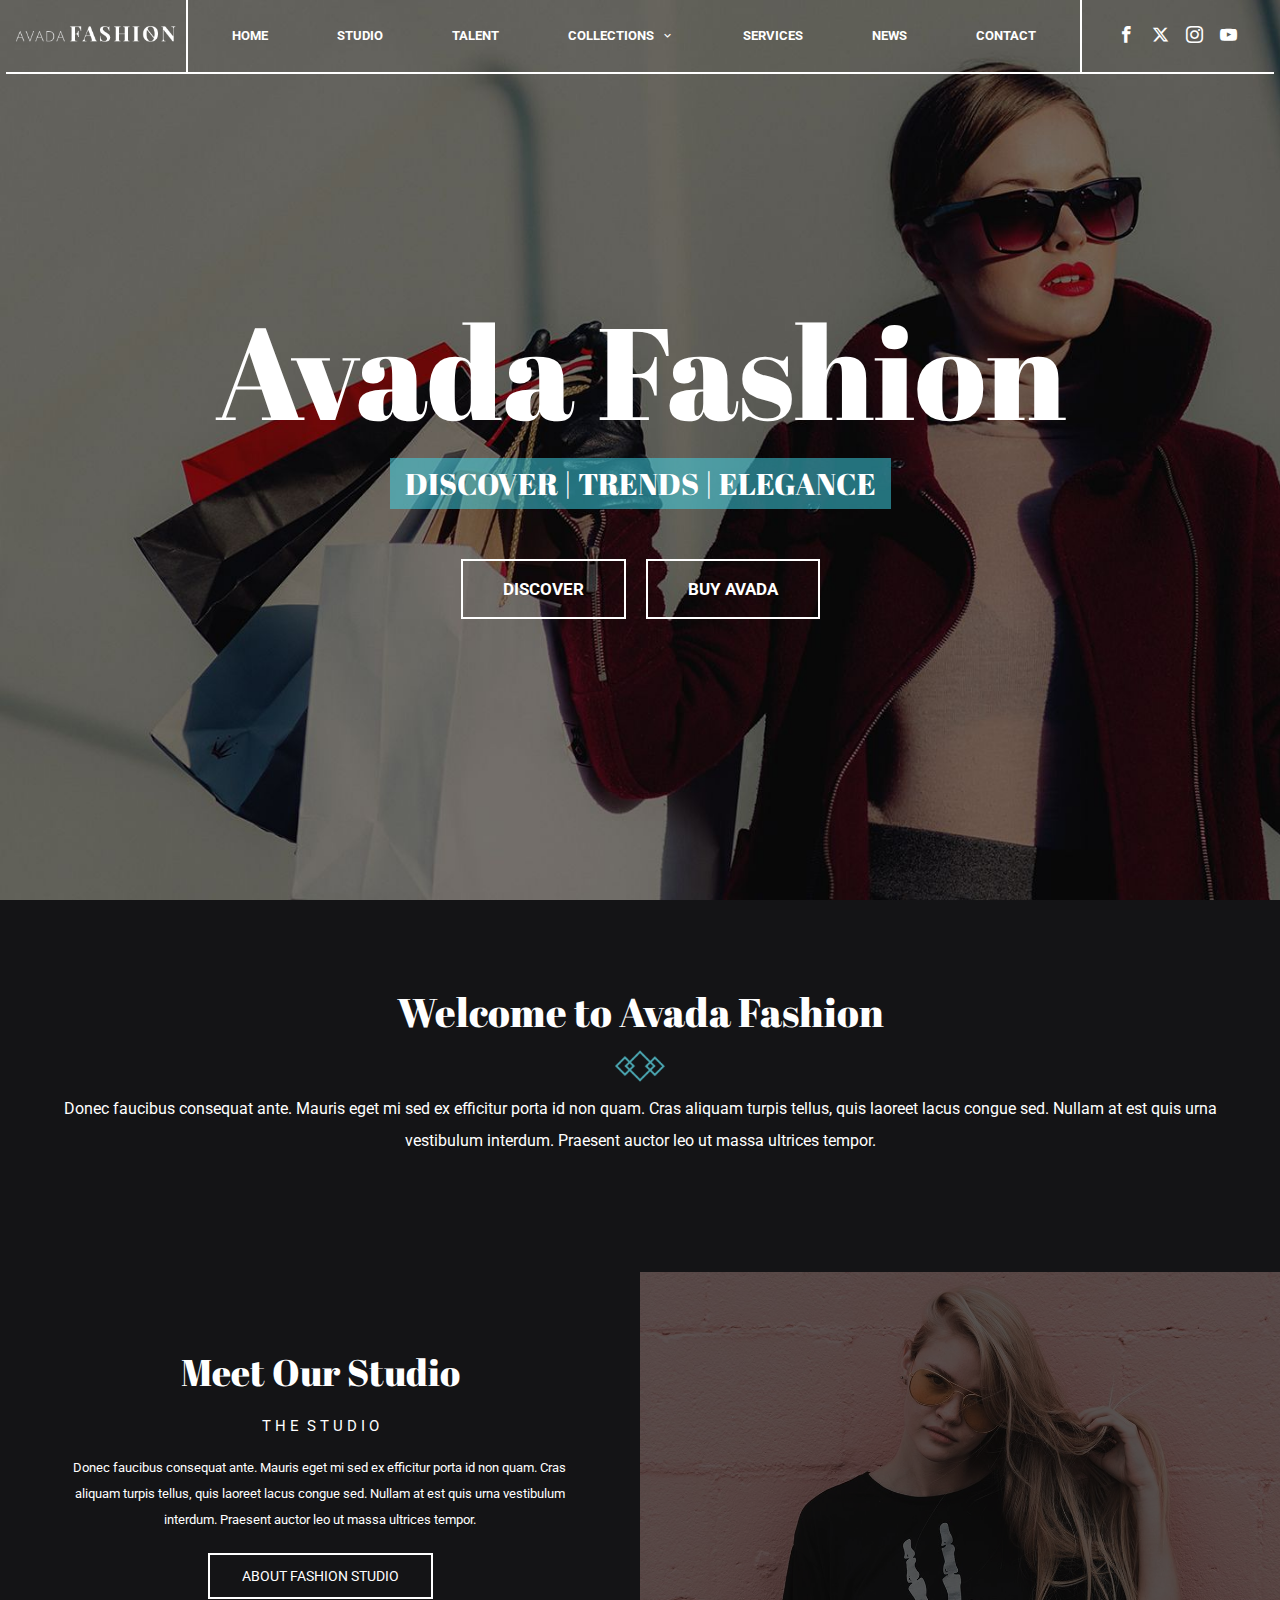
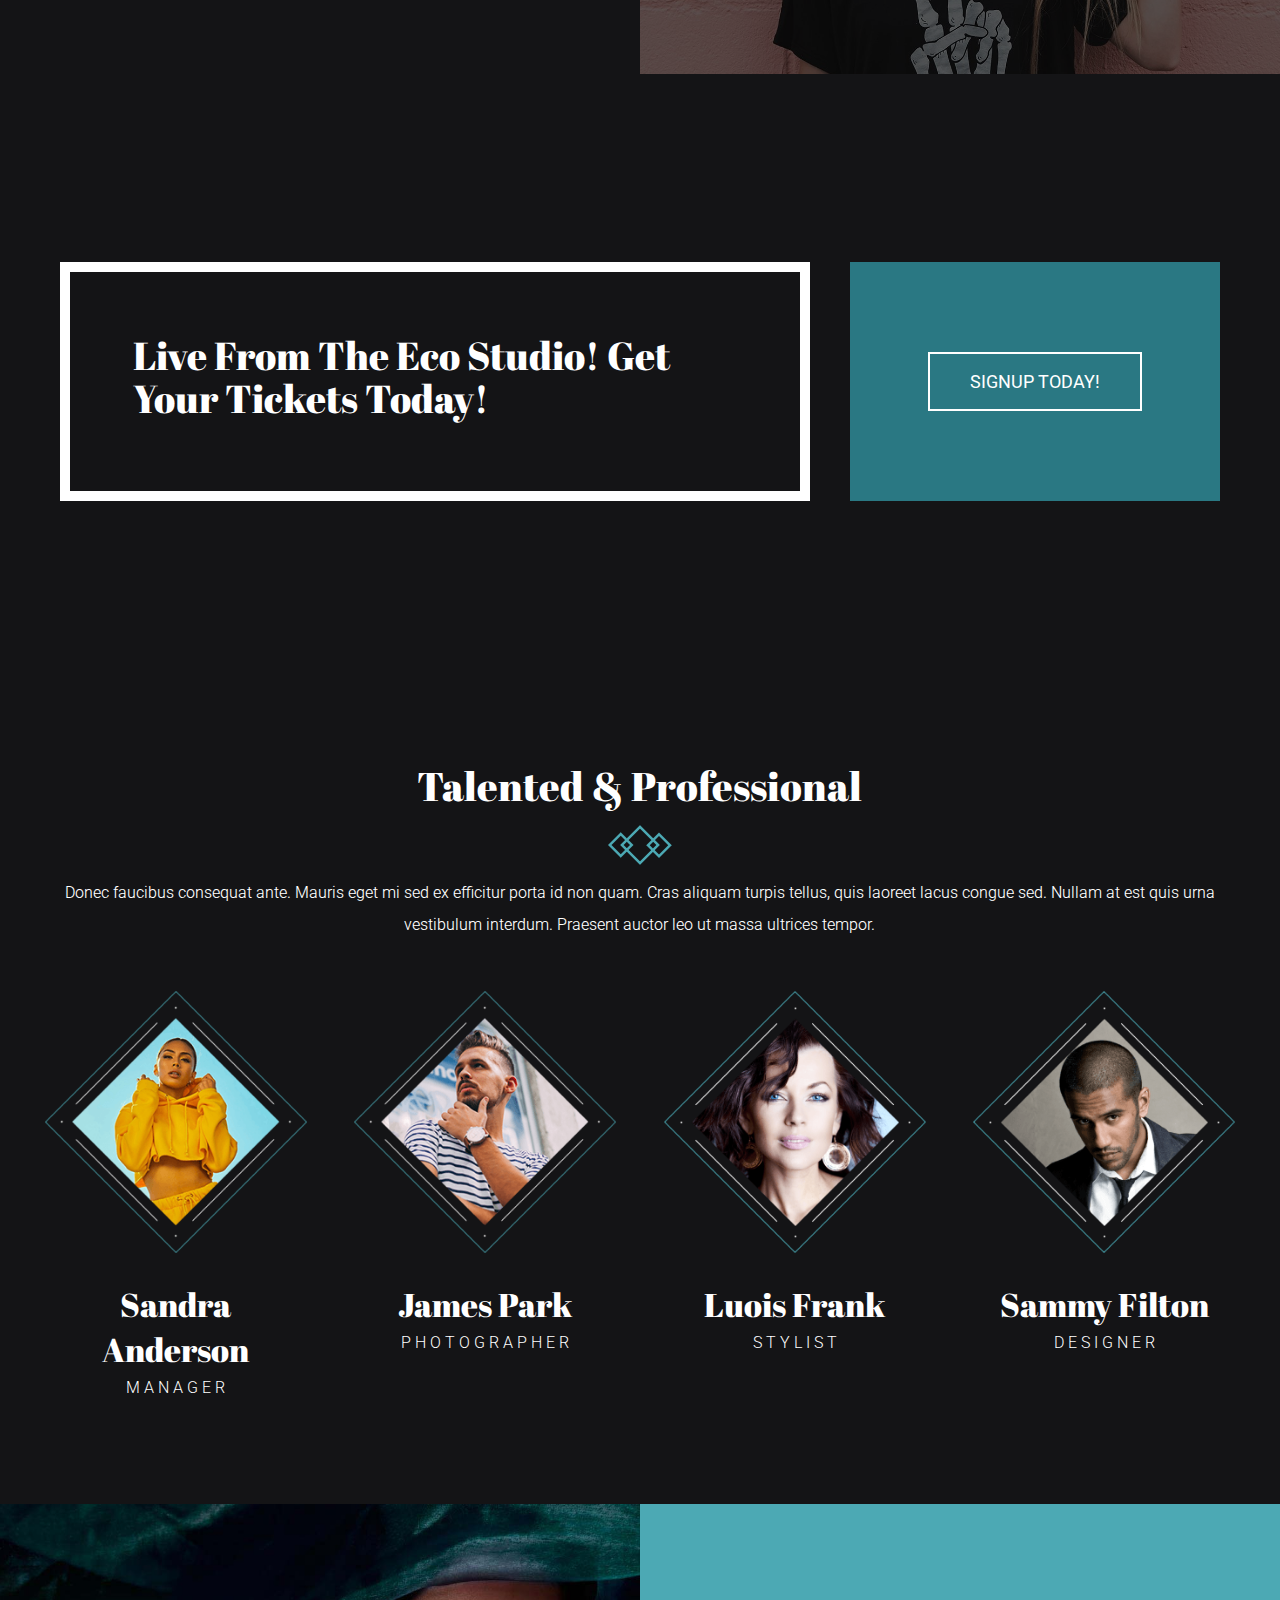
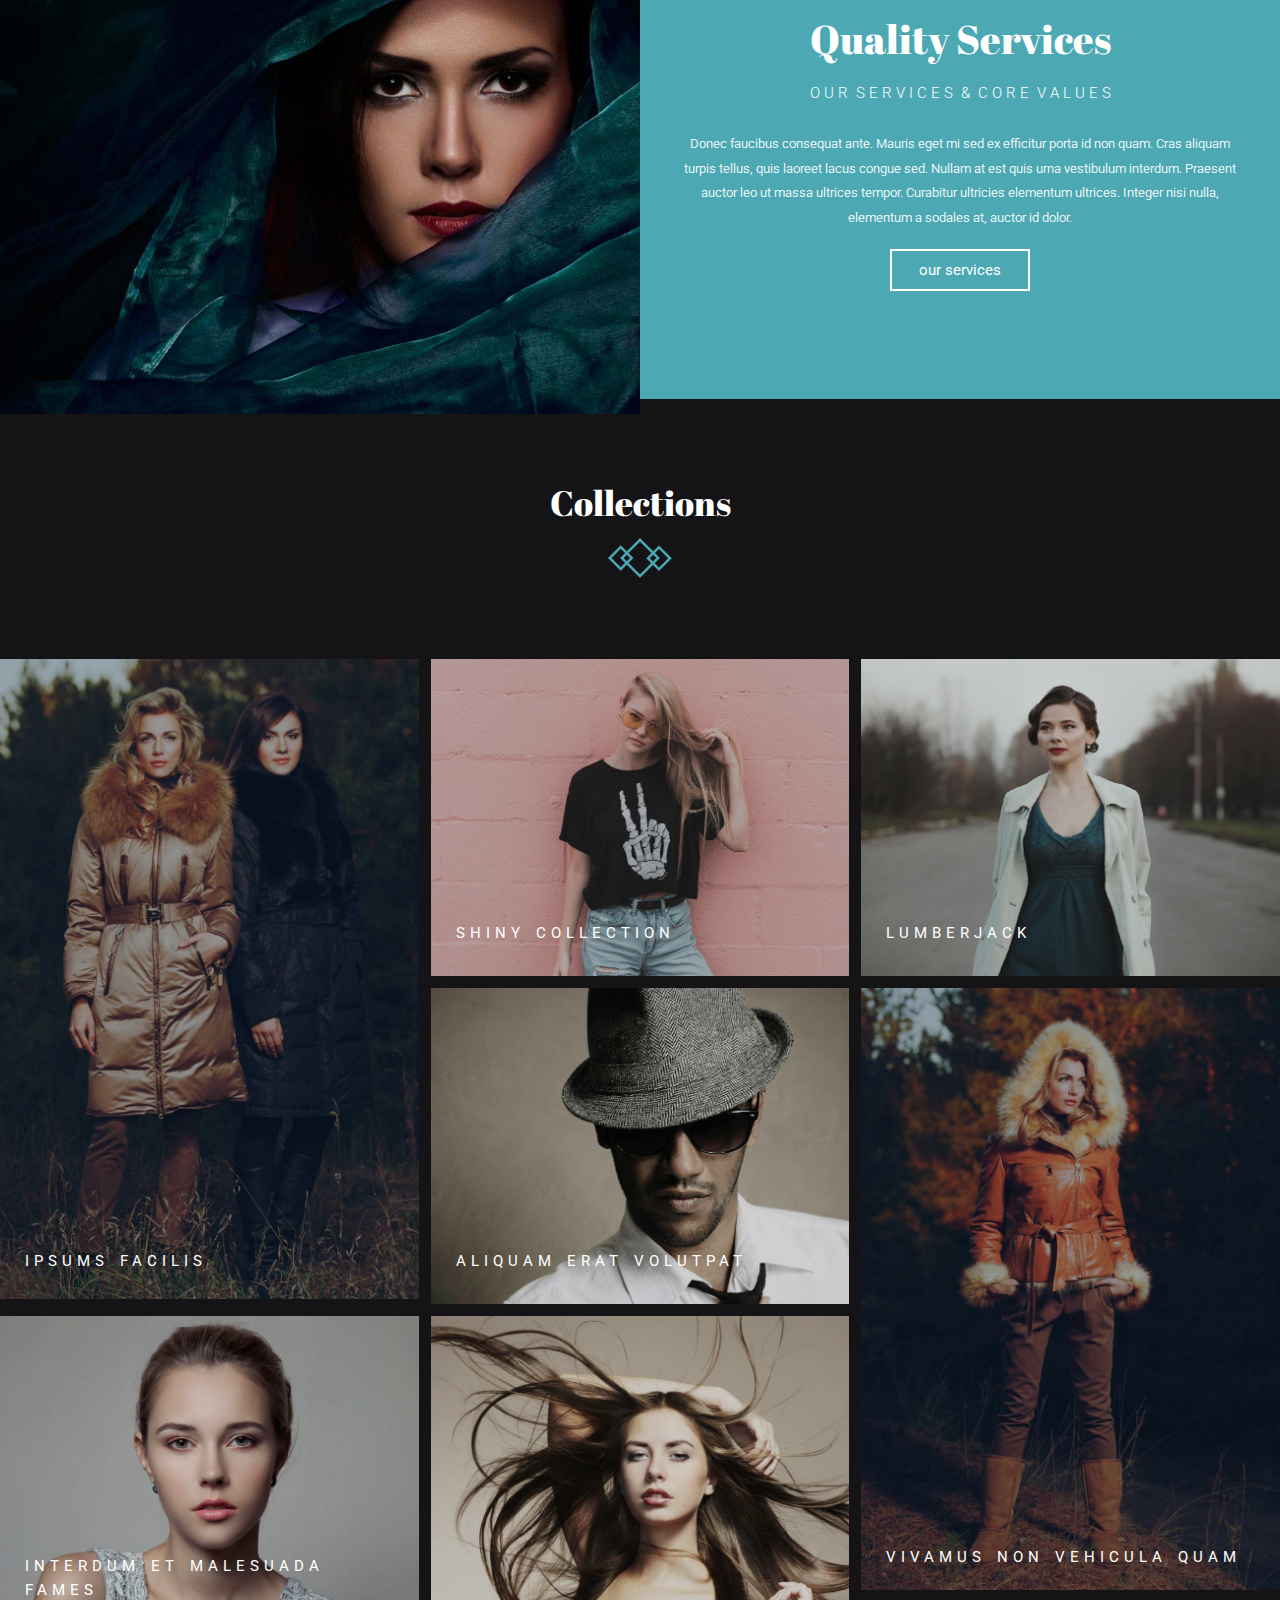
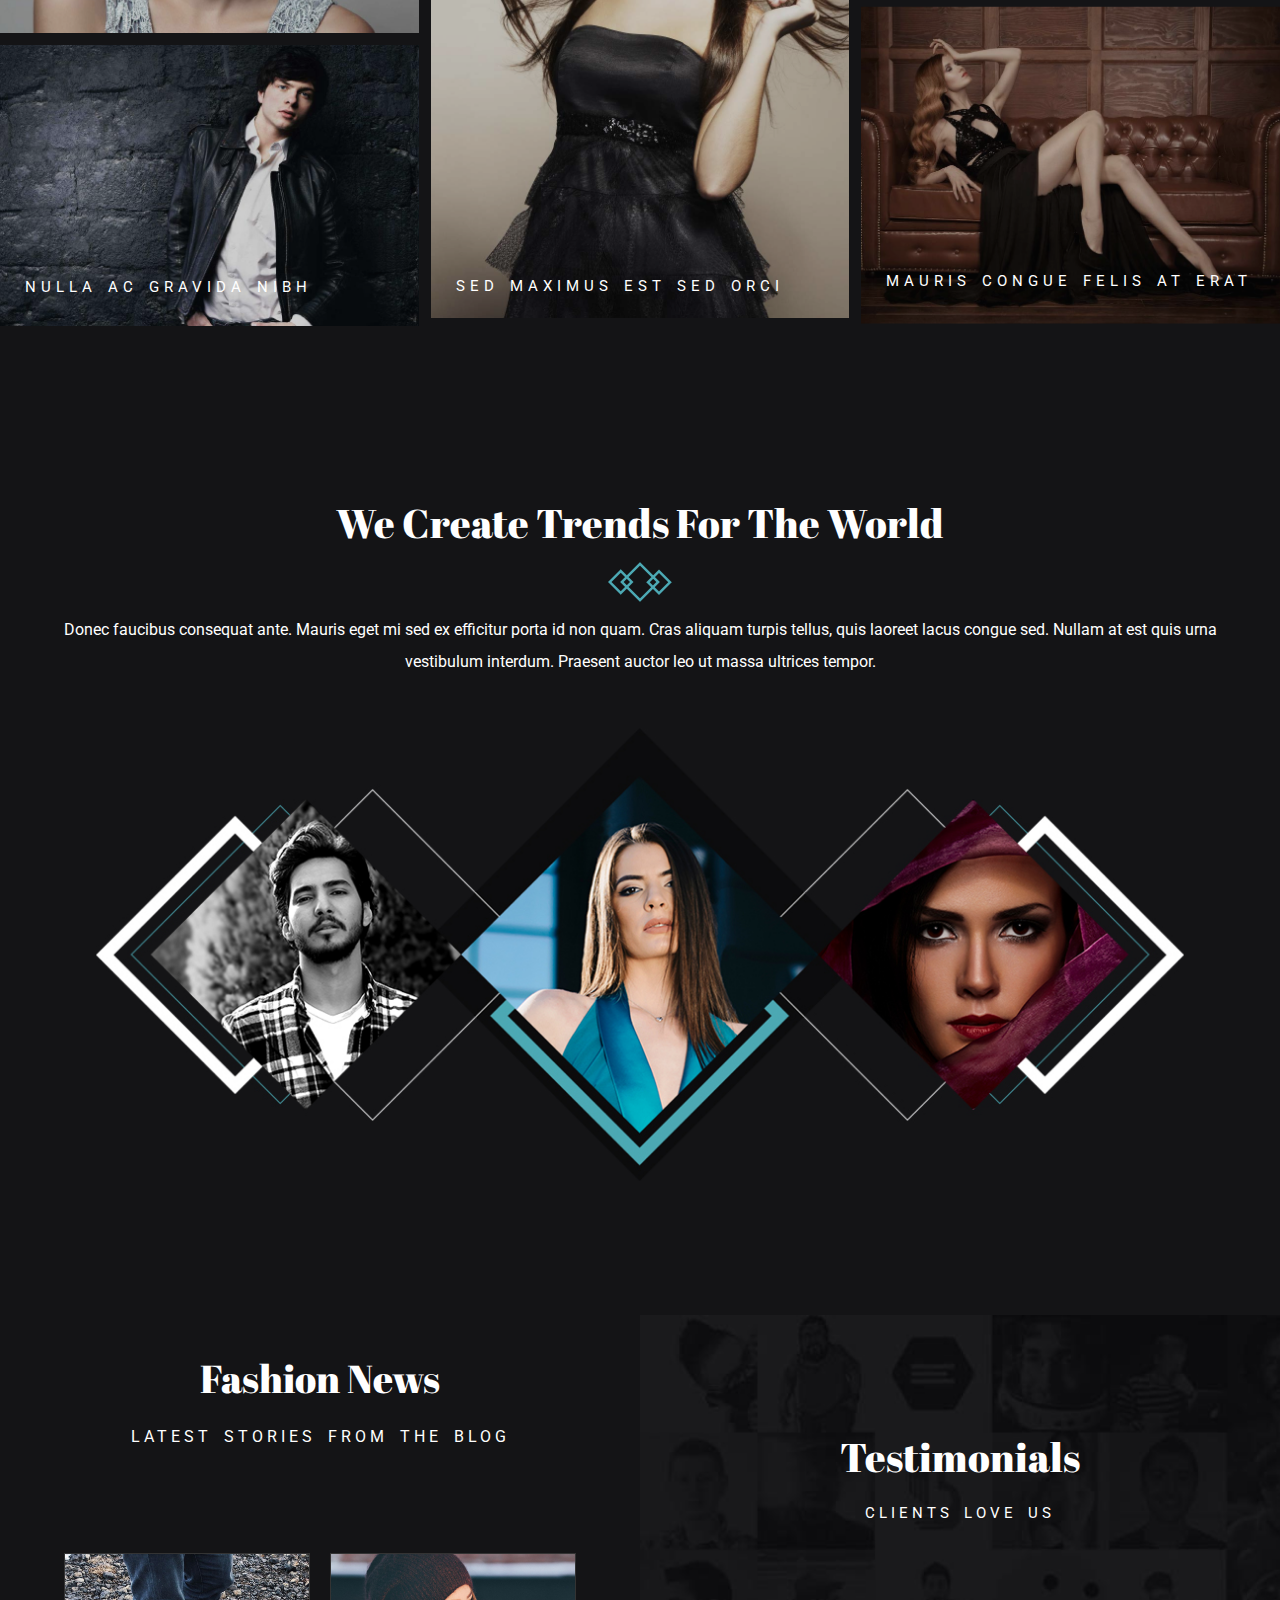
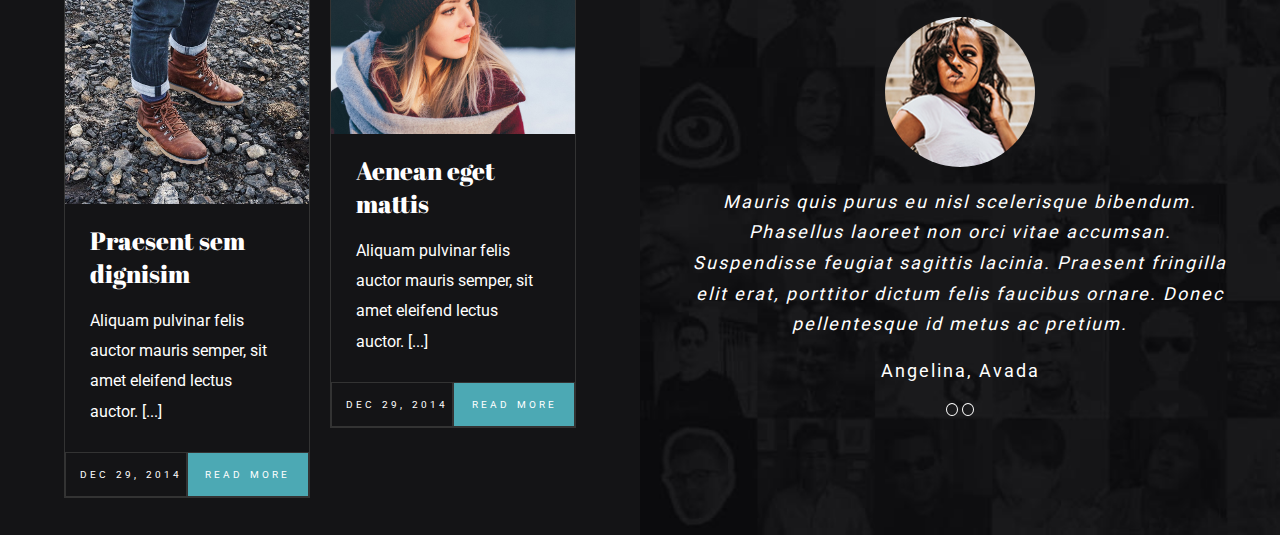
==== commit 8a4fa299: "feat: add collection section" ====
--- a/codes/index.html
+++ b/codes/index.html
@@ -201,6 +201,157 @@
                 <a href="">our services</a>
             </div>
         </section>
+        <!--COLLECTIONS-GALLERY-->
+        <section class="collection">
+            <!--COLLECTION-TITLE-->
+            <div class="collection-title">
+                <h2>Collections</h2>
+                <img src="../images/fashion-favicon.webp" alt="">
+            </div>
+            <!--COLLECTION-ITEM-->
+            <div class="collection-item">
+                <div class="item item-1">
+                    <figure>
+                        <img src="../images/portfolio_item_42.jpg" alt="women">
+                        <a href="">Ipsums Facilis</a>
+                    </figure>
+                    <figcaption>
+                        <p>
+                            <a href="">Accessory Design </a>
+                            &middot;
+                            <a href=""> Artistic</a>
+                        </p>
+                    </figcaption>
+                </div>
+                <div class="item item-2 ">
+                    <figure>
+                        <img src="../images/1_collection1.jpg" alt="woman">
+                        <a href="">Shiny Collection</a>
+                    </figure>
+                    <figcaption>
+                        <p>
+                            <a href="">Hand Crafting</a>
+                            &middot;
+                            <a href="">Photography</a>
+                            &middot;
+                            <a href="">Styling</a>
+                            &middot;
+                            <a href="">Textile Design</a>
+                        </p>
+                    </figcaption>
+                </div>
+                <div class="item item-3">
+                    <figure>
+                        <img src="../images/2_collection11.jpg" alt="woman">
+                        <a href="">Lumberjack</a>
+                    </figure>
+                    <figcaption>
+                        <p>
+                            <a href="">Artistic</a>
+                            &middot;
+                            <a href="">Costume Design</a>
+                            &middot;
+                            <a href=""> Manufacturing</a>
+                            &middot;
+                            <a href="">Textile Design</a>
+                        </p>
+                    </figcaption>
+                </div>
+                <div class="item item-4">
+                    <figure>
+                        <img src="../images/5_collectionb1.jpg" alt="man">
+                        <a href="">Aliquam erat volutpat</a>
+                    </figure>
+                    <figcaption>
+                        <p>
+                            <a href="">Accessory Design</a>
+                            &middot;
+                            <a href="">Production</a>
+                            &middot;
+                            <a href="">Textile Design</a>
+                        </p>
+                    </figcaption>
+                </div>
+                <div class="item item-5">
+                    <figure>
+                        <img src="../images/portfolio_item_1_col2.jpg" alt="woman">
+                        <a href="">Vivamus non vehicula quam</a>
+                    </figure>
+                    <figcaption>
+                        <p>
+                            <a href="">Artistic</a>
+                            &middot;
+                            <a href=""> Hand Crafting</a>
+                            &middot;
+                            <a href=""> Jewelry Design</a>
+                            &middot;
+                            <a href="">Production</a>
+                        </p>
+                    </figcaption>
+                </div>
+                <div class="item item-6">
+                    <figure>
+                        <img src="../images/5_collection1.jpg" alt="woman">
+                        <a href="">Interdum et malesuada fames</a>
+                    </figure>
+                    <figcaption>
+                        <p>
+                            <a href="">Costume Design</a>
+                            &middot;
+                            <a href="">Manufacturing</a>
+                        </p>
+                    </figcaption>
+                </div>
+                <div class="item item-7">
+                    <figure>
+                        <img src="../images/10_collection.jpg" alt="woman">
+                        <a href="">Sed maximus est sed orci</a>
+                    </figure>
+                    <figcaption>
+                        <p>
+                            <a href="">Manufacturing</a>
+                            &middot;
+                            <a href="">Photography</a>
+                            &middot;
+                            <a href="">Styling</a>
+                        </p>
+                    </figcaption>
+                </div>
+                <div class="item item-8">
+                    <figure>
+                        <img src="../images/8_collection4.jpg" alt="man">
+                        <a href="">Nulla ac gravida nibh</a>
+                    </figure>
+                    <figcaption>
+                        <p>
+                            <a href="">Manufacturing</a>
+                            &middot;
+                            <a href="">Photography</a>
+                            &middot;
+                            <a href="">Textile Design</a>
+                        </p>
+                    </figcaption>
+                </div>
+                <div class="item item-9">
+                    <figure>
+                        <img src="../images/7_collection.jpg" alt="woman">
+                        <a href="">Mauris congue felis at erat</a>
+                    </figure>
+                    <figcaption>
+                        <p>
+                            <a href="">Costume Design</a>
+                            &middot;
+                            <a href=""> Hand Crafting</a>
+                            &middot;
+                            <a href=""> Production</a>
+                            &middot;
+                            <a href="">Styling</a>
+                        </p>
+                    </figcaption>
+                </div>
+            </div>
+            </div>
+        </section>
         <!--TRENDS-->
         <section class="trends">
             <div class="trends-container">
@@ -232,7 +383,7 @@
                     <!--FIRST-CARD-->
                     <div class="first-card card">
                         <div class="card-picture">
-                            <img src="../images/post_img_13.jpg" alt="">
+                            <img src="../images/post_img_13.jpg" alt="boy">
                         </div>
                         <div class="card-content">
                             <h3>Praesent sem dignisim</h3>
@@ -247,7 +398,7 @@
                     <!--SECOND-CARD-->
                     <div class="second-card card">
                         <div class="card-picture">
-                            <img src="../images/post_img_21.jpg" alt="">
+                            <img src="../images/post_img_21.jpg" alt="girl">
                         </div>
                         <div class="card-content">
                             <h3>Aenean eget mattis
@@ -268,7 +419,7 @@
                 <div class="testimonials-container">
                     <h2>Testimonials</h2>
                     <p>Clients love us</p>
-                    <img src="../images/testimonial11.jpg" alt="">
+                    <img src="../images/testimonial11.jpg" alt="girl">
                     <p>Mauris quis purus eu nisl scelerisque bibendum. Phasellus laoreet non orci vitae accumsan.
                         Suspendisse feugiat sagittis lacinia. Praesent fringilla elit erat, porttitor dictum felis
                         faucibus ornare. Donec pellentesque id metus ac pretium.</p>
--- a/codes/style.css
+++ b/codes/style.css
@@ -88,8 +88,7 @@
 body {
     font-family: Roboto;
     color: #ffffff;
-    background-color: #121213;
-    height: 90000px;
+    background-color: #141416;
 }
 
 h1,
@@ -648,11 +647,126 @@
     margin-top: 8px;
 }
 
+/*COLLECTION-GALLERY*/
+.collection {
+    width: 100%;
+    display: flex;
+    align-items: center;
+    justify-content: center;
+    flex-direction: column;
+}
+
+/*COLLECTION-TITLE*/
+.collection-title {
+    padding: 65px 0;
+    text-align: center;
+}
+
+.collection-title>h2 {
+    font-weight: 200;
+    font-size: 35px;
+}
+
+/*COLLECTION-ITEM*/
+.collection-item {
+    display: grid;
+    grid-template-columns: repeat(3, 1fr);
+    grid-template-rows: repeat(3, auto);
+    gap: 8px 12px;
+}
+
+.item {
+    position: relative;
+    overflow: hidden;
+    height: 100%;
+}
+
+.item figure {
+    transition: 0.7s;
+}
+
+.item img {
+    width: 100%;
+    height: 100%;
+    object-fit: cover;
+    opacity: 0.8;
+    transition: transform 0.3s ease-in-out;
+}
+
+.item>figure>a {
+    width: 100%;
+    padding: 35px 25px;
+    position: absolute;
+    bottom: 0%;
+    left: 0%;
+    z-index: 100;
+    letter-spacing: 5px;
+    word-spacing: 2px;
+    text-transform: uppercase;
+    font-size: 15px;
+    line-height: 1.6em;
+}
+
+.collection-item :nth-child(1) {
+    grid-row: span 2;
+}
+
+.collection-item :nth-child(5) {
+    grid-row: span 2;
+    height: 95%;
+}
+
+.item-7 {
+    grid-row: span 2;
+    height: 95%;
+}
+
+.item-8 {
+    height: 90%;
+}
+
+.item-9 {
+    transform: translate(0, -12%);
+}
+
+.item figcaption {
+    width: 100%;
+    background-color: #141416;
+    position: absolute;
+    bottom: -20%;
+    left: 0%;
+    padding: 0 25px;
+    transition: 0.7s;
+    transition-delay: 0.1s;
+    font-size: 13.5px;
+    text-transform: capitalize;
+    display: flex;
+    align-items: center;
+    line-height: 1.6em;
+    padding-top: 10px;
+}
+
+.item:hover figure {
+    transform: translate(0, -57px);
+}
+
+.item>figure>a:hover {
+    color: #80bebf;
+}
+
+.item:hover figcaption {
+    bottom: 20px;
+    transition-delay: 0s;
+}
+
+.item figcaption a:hover {
+    color: #80bebf;
+}
+
 /*TRENDS*/
 .trends {
     width: 100%;
-    padding: 120px 0;
-    background-color: #141416;
+    padding: 130px 0;
 }
 
 .trends-container {
@@ -951,6 +1065,7 @@
     .card-buttons a {
         font-size: 10px;
     }
+
 }
 
 /*LAPTOP*/
@@ -1044,6 +1159,30 @@
         margin-bottom: 35px;
     }
 
+    .collection-item {
+        grid-template-columns: repeat(2, 1fr);
+        grid-template-rows: repeat(3, auto);
+    }
+
+    .item-7 {
+        grid-column: 2/3;
+        height: 100%;
+        transform: translate(0, -7%);
+    }
+
+    .item-8 {
+        grid-row: 5/auto;
+        height: 100%;
+    }
+
+    .item-9 {
+        transform: translate(0, 0);
+    }
+
+    .item figcaption {
+        font-size: 13px;
+    }
+
     .services {
         height: auto;
     }
@@ -1109,6 +1248,19 @@
 
     .signup {
         height: 58%;
+    }
+
+    .item-3 figcaption {
+        padding-top: 15px;
+
+    }
+
+    .item-2 figcaption {
+        padding-top: 15px;
+    }
+
+    .item-5:hover figcaption {
+        bottom: 30px;
     }
 
     .trends-container {
@@ -1148,6 +1300,22 @@
         padding-bottom: 6%;
     }
 
+    .collection-item {
+        grid-template-columns: 1fr;
+        gap: 4px;
+    }
+
+    .collection-item>.item {
+        transform: translate(0, 0);
+        grid-row: auto;
+        grid-column: auto;
+        height: auto;
+    }
+
+    .item-5:hover figcaption {
+        bottom: 20px;
+    }
+
     .first-card,
     .second-card {
         width: 100%;
@@ -1295,4 +1463,7 @@
         font-size: 60px;
     }
 
+    .item figcaption {
+        padding-right: 50px;
+    }
 }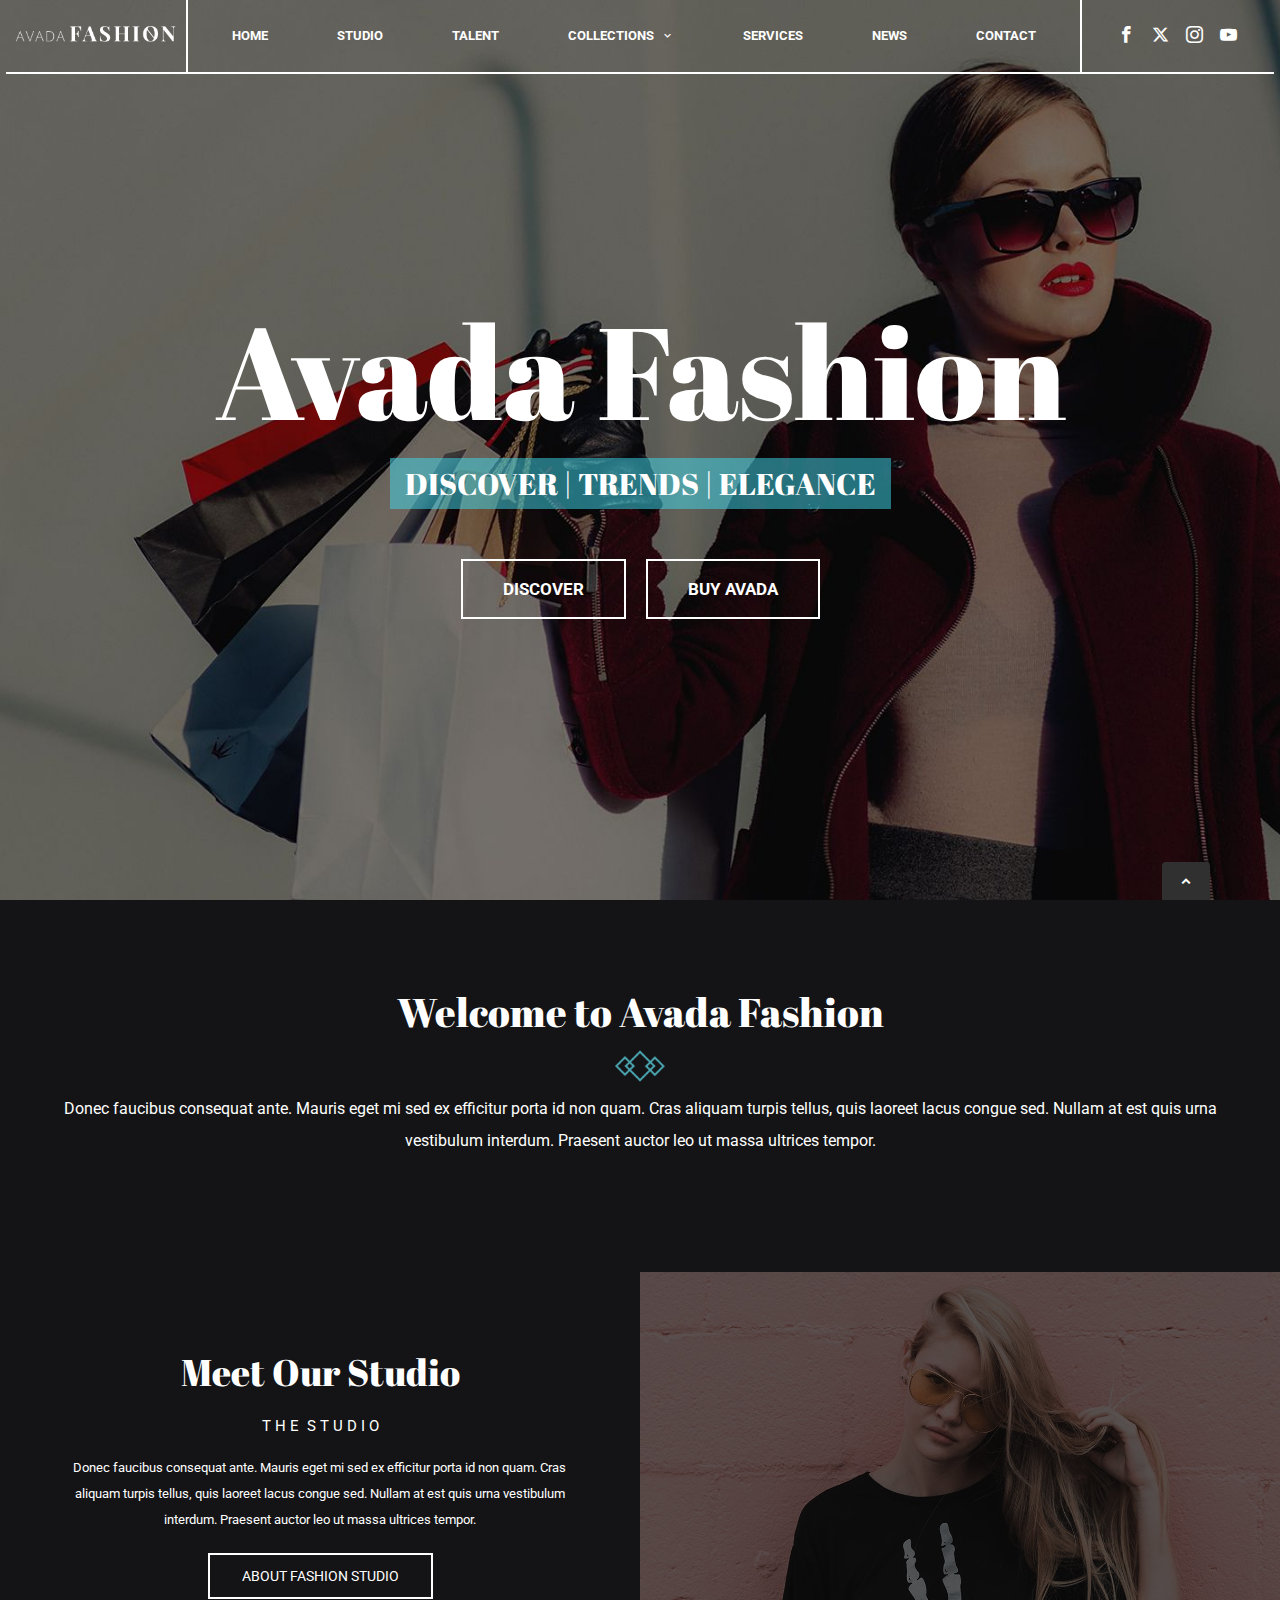
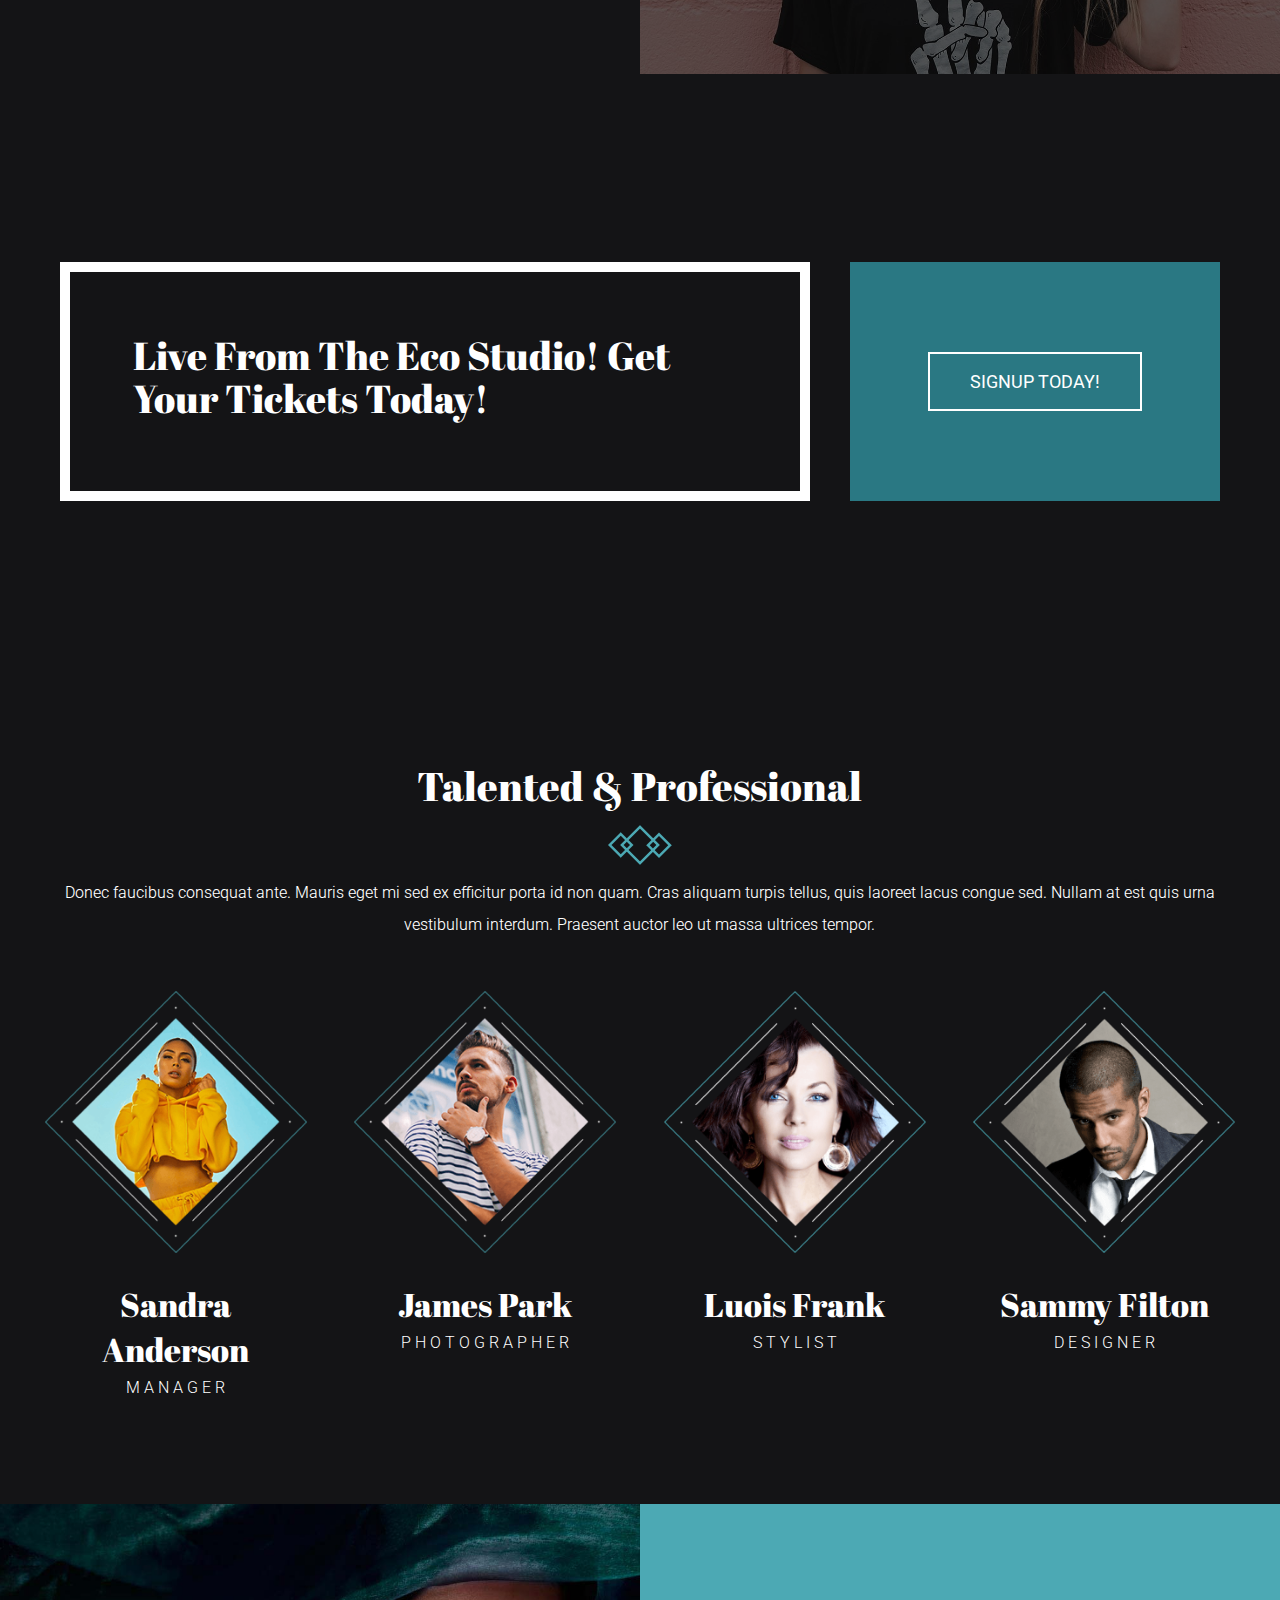
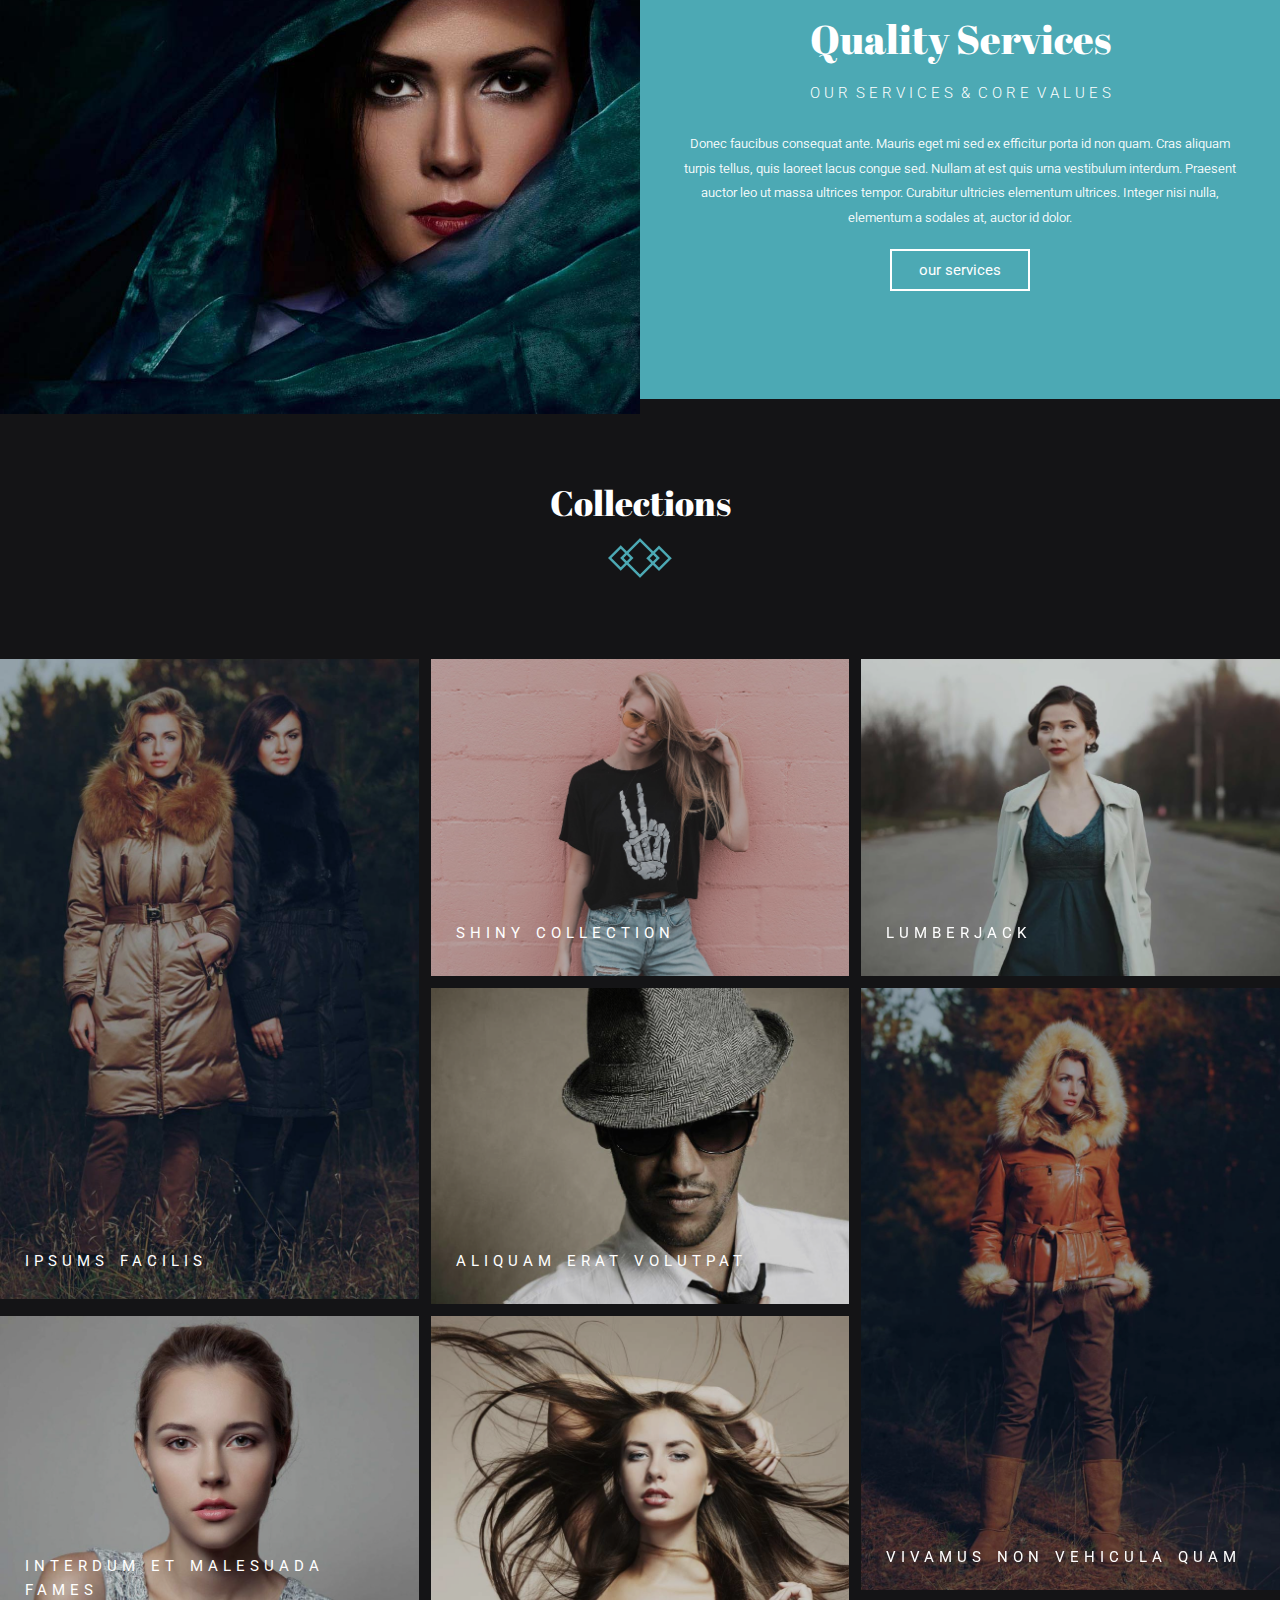
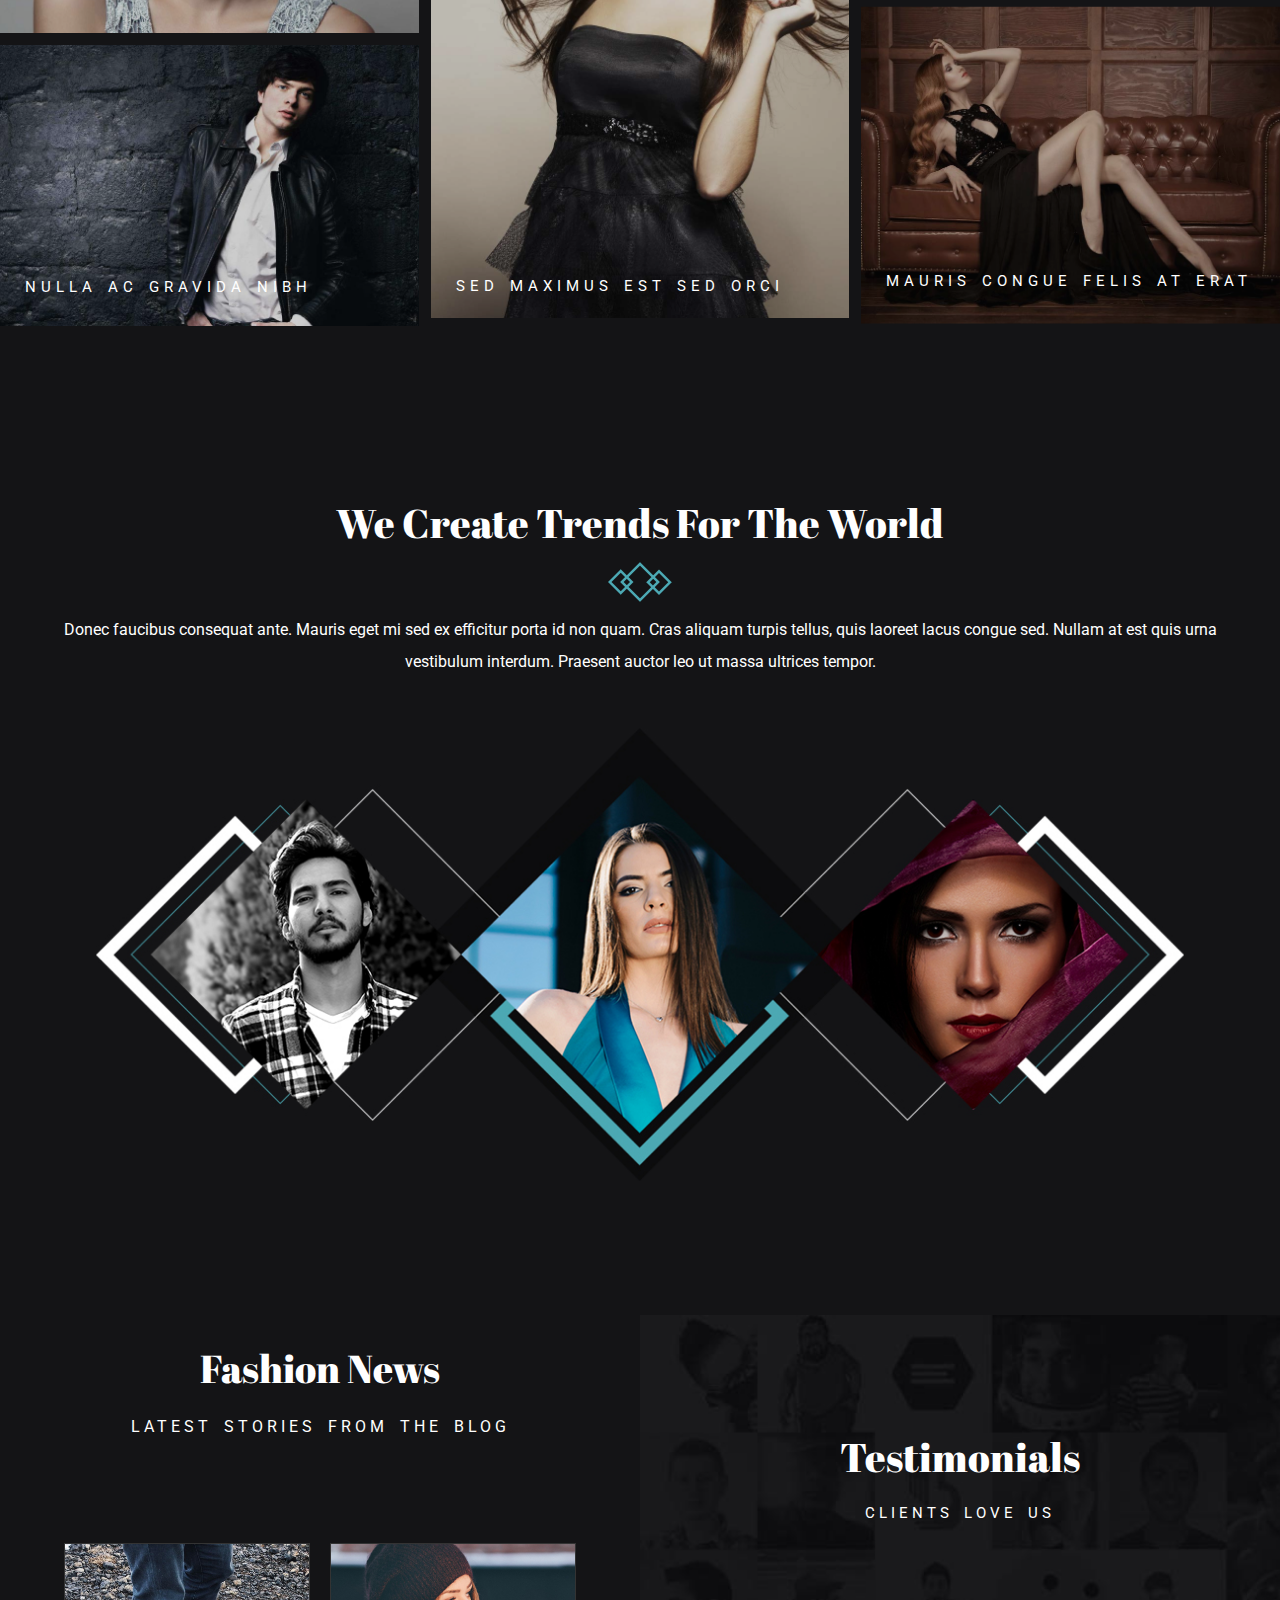
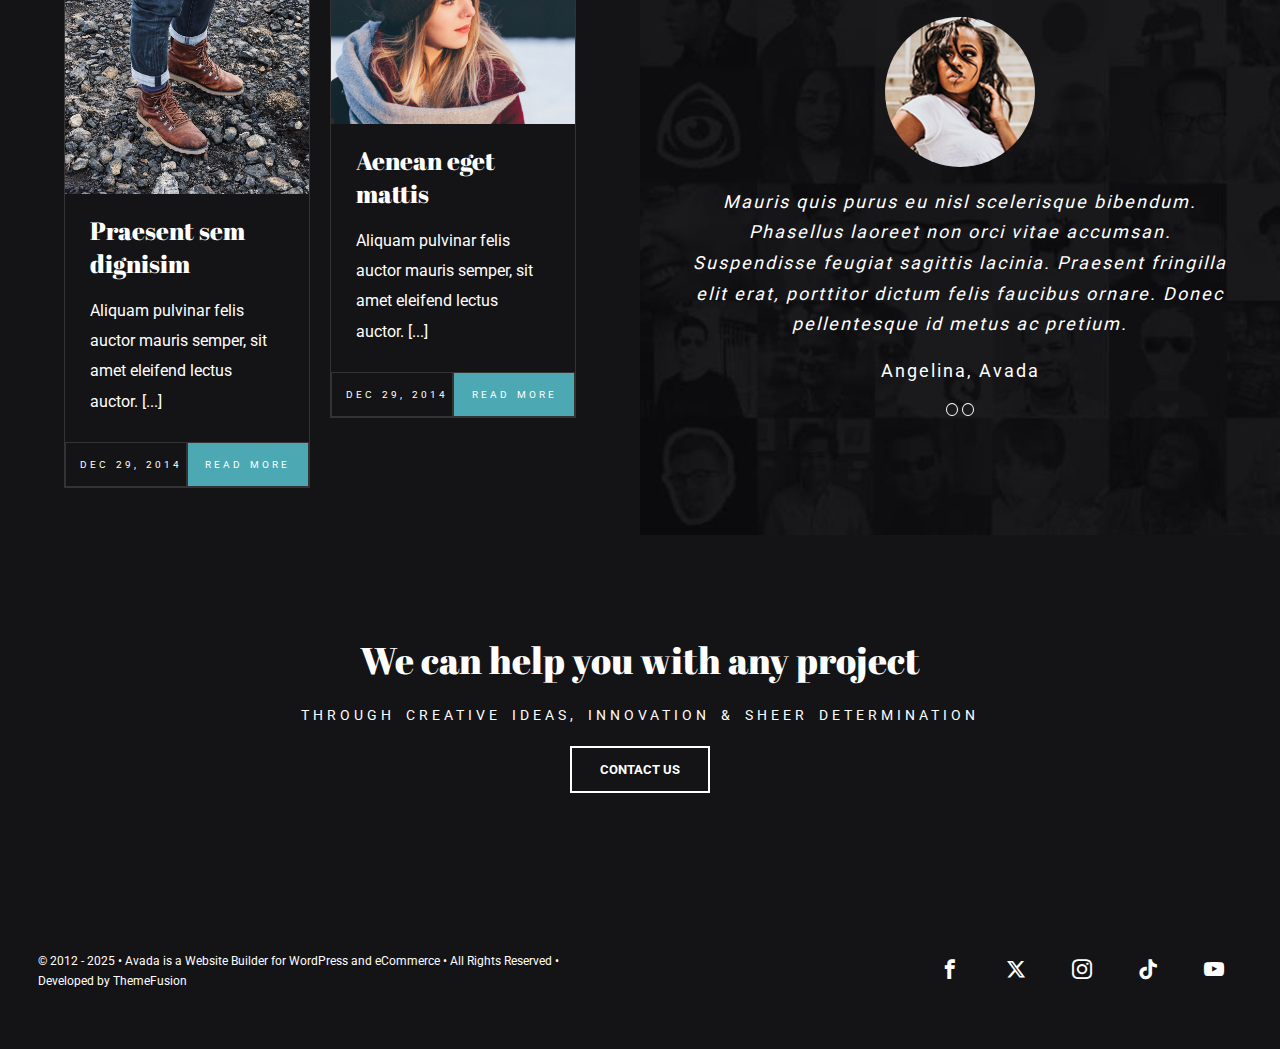
==== commit c777796f: "feat: add get in touch section and footer" ====
--- a/codes/index.html
+++ b/codes/index.html
@@ -206,7 +206,7 @@
             <!--COLLECTION-TITLE-->
             <div class="collection-title">
                 <h2>Collections</h2>
-                <img src="../images/fashion-favicon.webp" alt="">
+                <img src="../images/fashion-favicon.webp" alt="icon">
             </div>
             <!--COLLECTION-ITEM-->
             <div class="collection-item">
@@ -359,7 +359,7 @@
                 <div class="content-trends">
                     <h2>We Create Trends For The World
                     </h2>
-                    <img src="../images/fashion-favicon.webp" alt="">
+                    <img src="../images/fashion-favicon.webp" alt="icon">
                     <p>Donec faucibus consequat ante. Mauris eget mi sed ex efficitur porta id non quam. Cras aliquam
                         turpis tellus, quis laoreet lacus congue sed. Nullam at est quis urna vestibulum interdum.
                         Praesent auctor leo ut massa ultrices tempor.</p>
@@ -431,7 +431,64 @@
                 </div>
             </div>
         </section>
+        <!--GET-IN-TOUCH-->
+        <section class="get-in-touch">
+            <!--GET-IN-TOUCH-CONTENT-->
+            <div class="get-in-touch-content">
+                <h2>
+                    We can help you with any project
+                </h2>
+                <p>Through creative ideas, innovation & sheer determination</p>
+                <a href="">CONTACT US</a>
+            </div>
+        </section>
     </main>
+    <!--FOOTER-->
+    <footer>
+        <!--FOOTER-CONTENT-->
+        <div class="footer-content">
+            <p>
+                <span>© 2012 - 2025 • </span>
+                <a href="">Avada</a>
+                <span> is a </span>
+                <a href="">Website Builder</a>
+                <span>for</span>
+                <a href="">WordPress</a>
+                <span>and</span>
+                <a href="">eCommerce</a>
+                <span> • All Rights Reserved • Developed by </span>
+                <a href="">ThemeFusion</a>
+            </p>
+            <!--FOOTER-ICONS-->
+            <div class="footer-icons">
+                <a href="#">
+                    <span class="icon-facebook">
+                        <span class="tooltip-icon">facebook</span>
+                    </span>
+                </a>
+                <a href="#">
+                    <span class="icon-x">
+                        <span class="tooltip-icon">x</span>
+                    </span>
+                </a>
+                <a href="#">
+                    <span class="icon-instagram">
+                        <span class="tooltip-icon">instagram</span>
+                    </span>
+                </a>
+                <a href="">
+                    <span class="icon-tiktok"></span>
+                    <span class="tooltip-icon">tiktok</span>
+                </a>
+                <a href="#">
+                    <span class="icon-youtube">
+                        <span class="tooltip-icon">youTube</span>
+                    </span>
+                </a>
+            </div>
+        </div>
+    </footer>
+    <a href="#" class="icon-expand_less  less"></a>
 </body>
 
 </html>--- a/codes/style.css
+++ b/codes/style.css
@@ -88,6 +88,7 @@
 body {
     font-family: Roboto;
     color: #ffffff;
+    position: relative;
     background-color: #141416;
 }
 
@@ -252,8 +253,8 @@
     text-transform: capitalize;
     position: absolute;
     top: -155%;
-    left: 0;
-    transform: translate(-35%, 0);
+    left: 50%;
+    transform: translate(-57%, 0);
     font-size: 11px;
     border-radius: 6px;
     color: rgb(163, 161, 161);
@@ -1020,6 +1021,142 @@
     background-color: #ffffff;
 }
 
+/*GET-IN-TOUCH*/
+.get-in-touch {
+    width: 100%;
+    padding: 100px 0px;
+    background-image: url(../images/get_in_touch_bg.jpg);
+    background-position: center center;
+    background-size: cover;
+    background-repeat: no-repeat;
+    background-attachment: fixed;
+}
+
+/*GET-IN-TOUCH-CONTENT*/
+.get-in-touch-content {
+    width: 90%;
+    max-width: 1100px;
+    margin: 0 auto;
+    display: flex;
+    align-items: center;
+    justify-content: center;
+    flex-direction: column;
+    text-align: center;
+    gap: 18px;
+}
+
+.get-in-touch-content h2 {
+    font-size: 37px;
+    font-weight: 100;
+}
+
+.get-in-touch-content p {
+    text-transform: uppercase;
+    letter-spacing: 4px;
+    word-spacing: 4px;
+    font-size: 14px;
+    line-height: 1.8em;
+}
+
+.get-in-touch-content a {
+    border: 2px solid #ffffff;
+    padding: 14px 28px;
+    font-size: 13px;
+    font-weight: bold;
+}
+
+/*FOOTER*/
+footer {
+    width: 100%;
+    padding: 48px 0;
+    font-size: 13px;
+}
+
+/*FOOTER-CONTENT*/
+.footer-content {
+    width: 94%;
+    margin: 0 auto;
+    display: flex;
+    align-items: center;
+    justify-content: space-between;
+}
+
+.footer-content p {
+    line-height: 1.7em;
+}
+
+.footer-content p a:hover {
+    color: #80bebf;
+}
+
+/*FOOTER-ICONS*/
+.footer-icons {
+    display: flex;
+    align-items: center;
+    justify-content: center;
+    flex-wrap: wrap;
+    gap: 10px;
+    font-weight: bolder;
+}
+
+.footer-icons>a {
+    position: relative;
+    display: inline-block;
+    font-size: 20px;
+    padding: 18px;
+}
+
+.tooltip-icon {
+    padding: 5px 8px;
+    background-color: #2c2b2b;
+    text-transform: capitalize;
+    position: absolute;
+    bottom: 115%;
+    left: 50%;
+    transform: translate(-50%, 0);
+    font-size: 11px;
+    border-radius: 6px;
+    color: rgb(163, 161, 161);
+    font-family: Roboto;
+    opacity: 0;
+    visibility: hidden;
+    transition: 0.4s;
+}
+
+.tooltip-icon::before {
+    content: "";
+    position: absolute;
+    top: 100%;
+    left: 50%;
+    transform: translate(-50%, 0);
+    border: 4px solid transparent;
+    border-top-color: #2c2b2b;
+}
+
+.footer-icons>a:hover .tooltip-icon {
+    opacity: 1;
+    visibility: visible;
+}
+
+.footer-icons>a:hover {
+    background-color: black;
+}
+
+.less {
+    padding: 11px 16px;
+    background-color: #303030;
+    position: fixed;
+    bottom: 0;
+    right: 70px;
+    border-radius: 4px 4px 0 0;
+    font-weight: bolder;
+    scroll-behavior: smooth;
+}
+
+.less:hover {
+    background-color: #479aa4;
+}
+
 /*RESPONSIVE*/
 /*LAPTOP L*/
 @media(max-width:1440px) {
@@ -1062,10 +1199,18 @@
         margin-top: 5px;
     }
 
+    .cards {
+        padding-bottom: 20px;
+    }
+
     .card-buttons a {
         font-size: 10px;
     }
 
+    .footer-content p {
+        width: 48%;
+        font-size: 12px;
+    }
 }
 
 /*LAPTOP*/
@@ -1217,10 +1362,34 @@
         margin-bottom: 100px;
     }
 
+    .cards {
+        padding-bottom: 0px;
+    }
+
     .testimonials {
         width: 100%;
     }
 
+    .footer-content {
+        flex-direction: column;
+        justify-content: space-around;
+        text-align: center;
+        gap: 25px;
+    }
+
+    .footer-content p {
+        font-size: 12px;
+    }
+
+    footer {
+        padding: 65px 0 40px 0;
+        font-size: 13px;
+    }
+
+    .footer-content p {
+        width: 100%;
+
+    }
 }
 
 /*TABLET*/
@@ -1339,6 +1508,25 @@
         width: 100%;
         height: 50%;
     }
+
+    .get-in-touch {
+        width: 100%;
+        padding: 95px 0px;
+        gap: 18px;
+    }
+
+    .footer-content {
+        gap: 28px;
+    }
+
+    .footer-content p {
+        font-size: 12px;
+    }
+
+    footer {
+        padding: 45px 0 50px 0;
+        font-size: 13px;
+    }
 }
 
 /*MOBILE L*/
@@ -1454,6 +1642,23 @@
     .card-content p {
         font-size: 13px;
     }
+
+    .get-in-touch-content {
+        width: 90%;
+        max-width: 1100px;
+        margin: 0 auto;
+        display: flex;
+        align-items: center;
+        justify-content: center;
+        flex-direction: column;
+        text-align: center;
+        gap: 18px;
+    }
+
+    .get-in-touch-content h2 {
+        font-size: 32px;
+        font-weight: 100;
+    }
 }
 
 /*MOBILE S*/
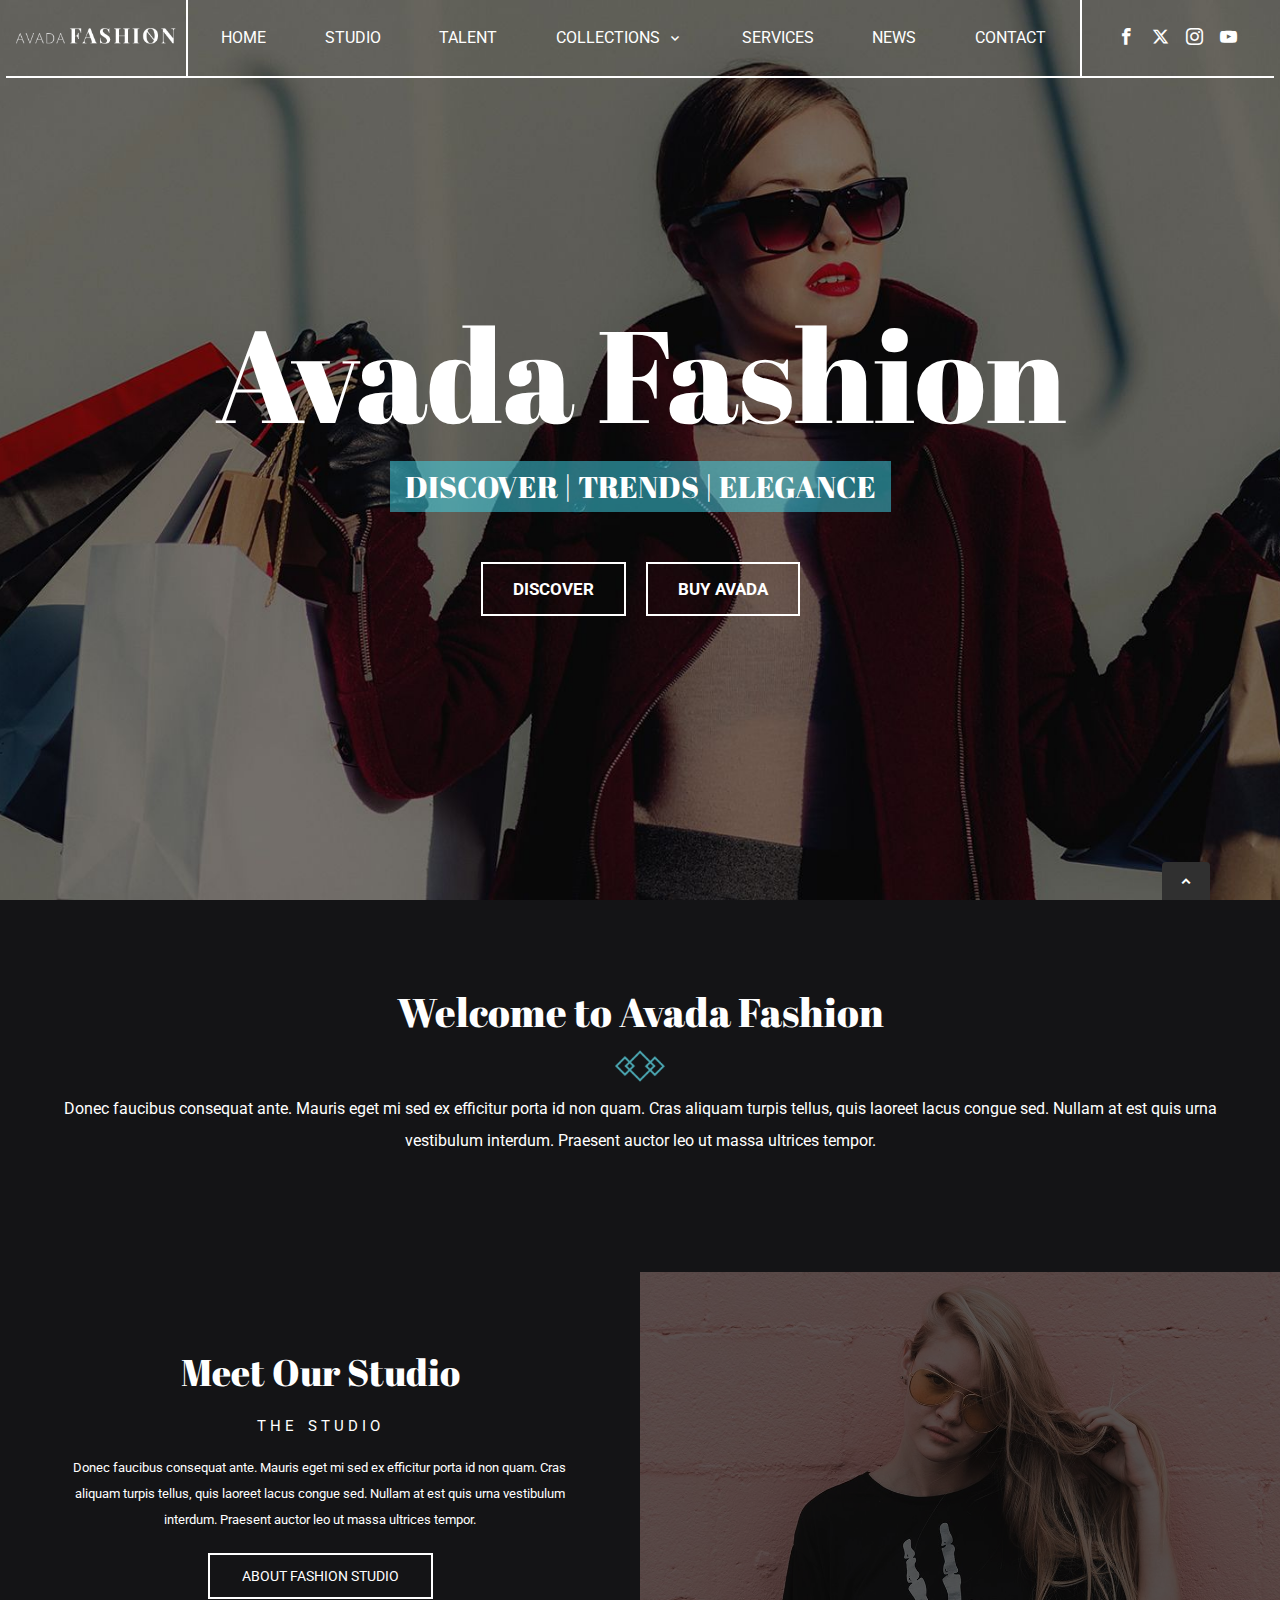
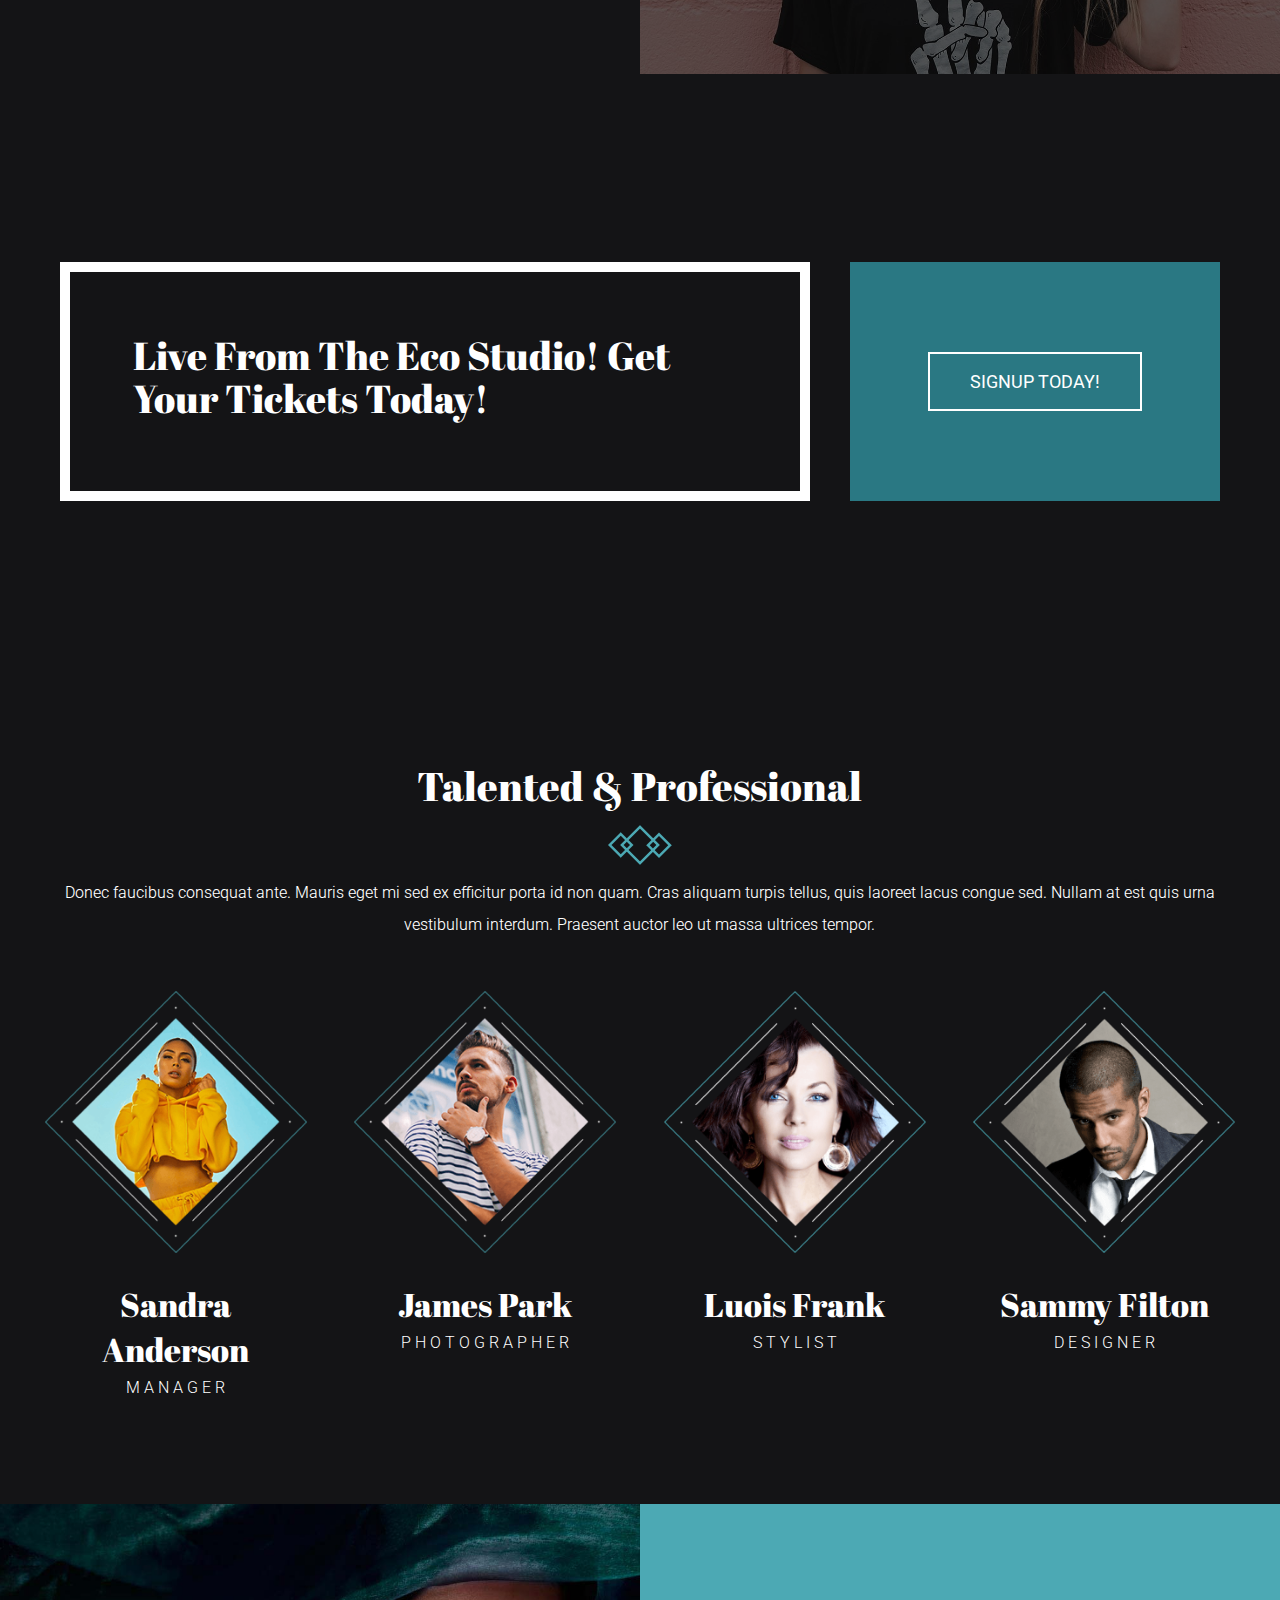
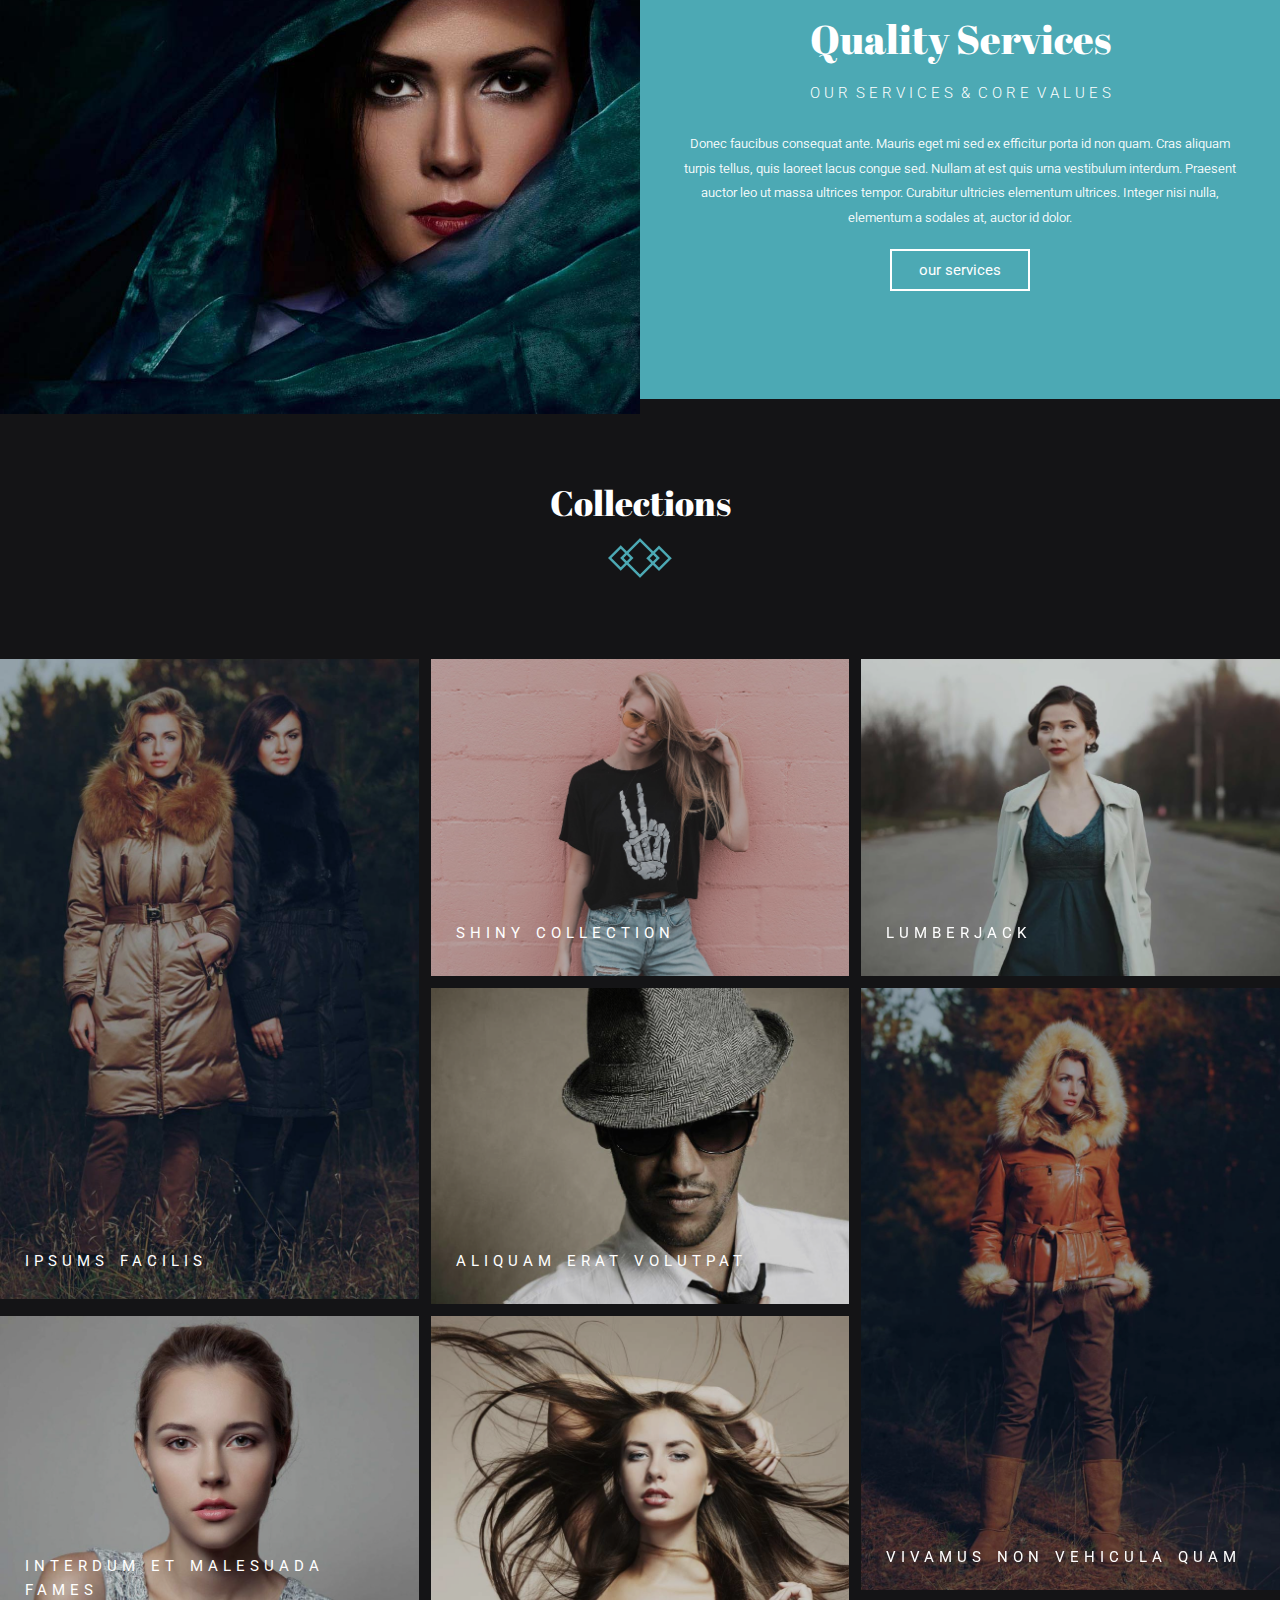
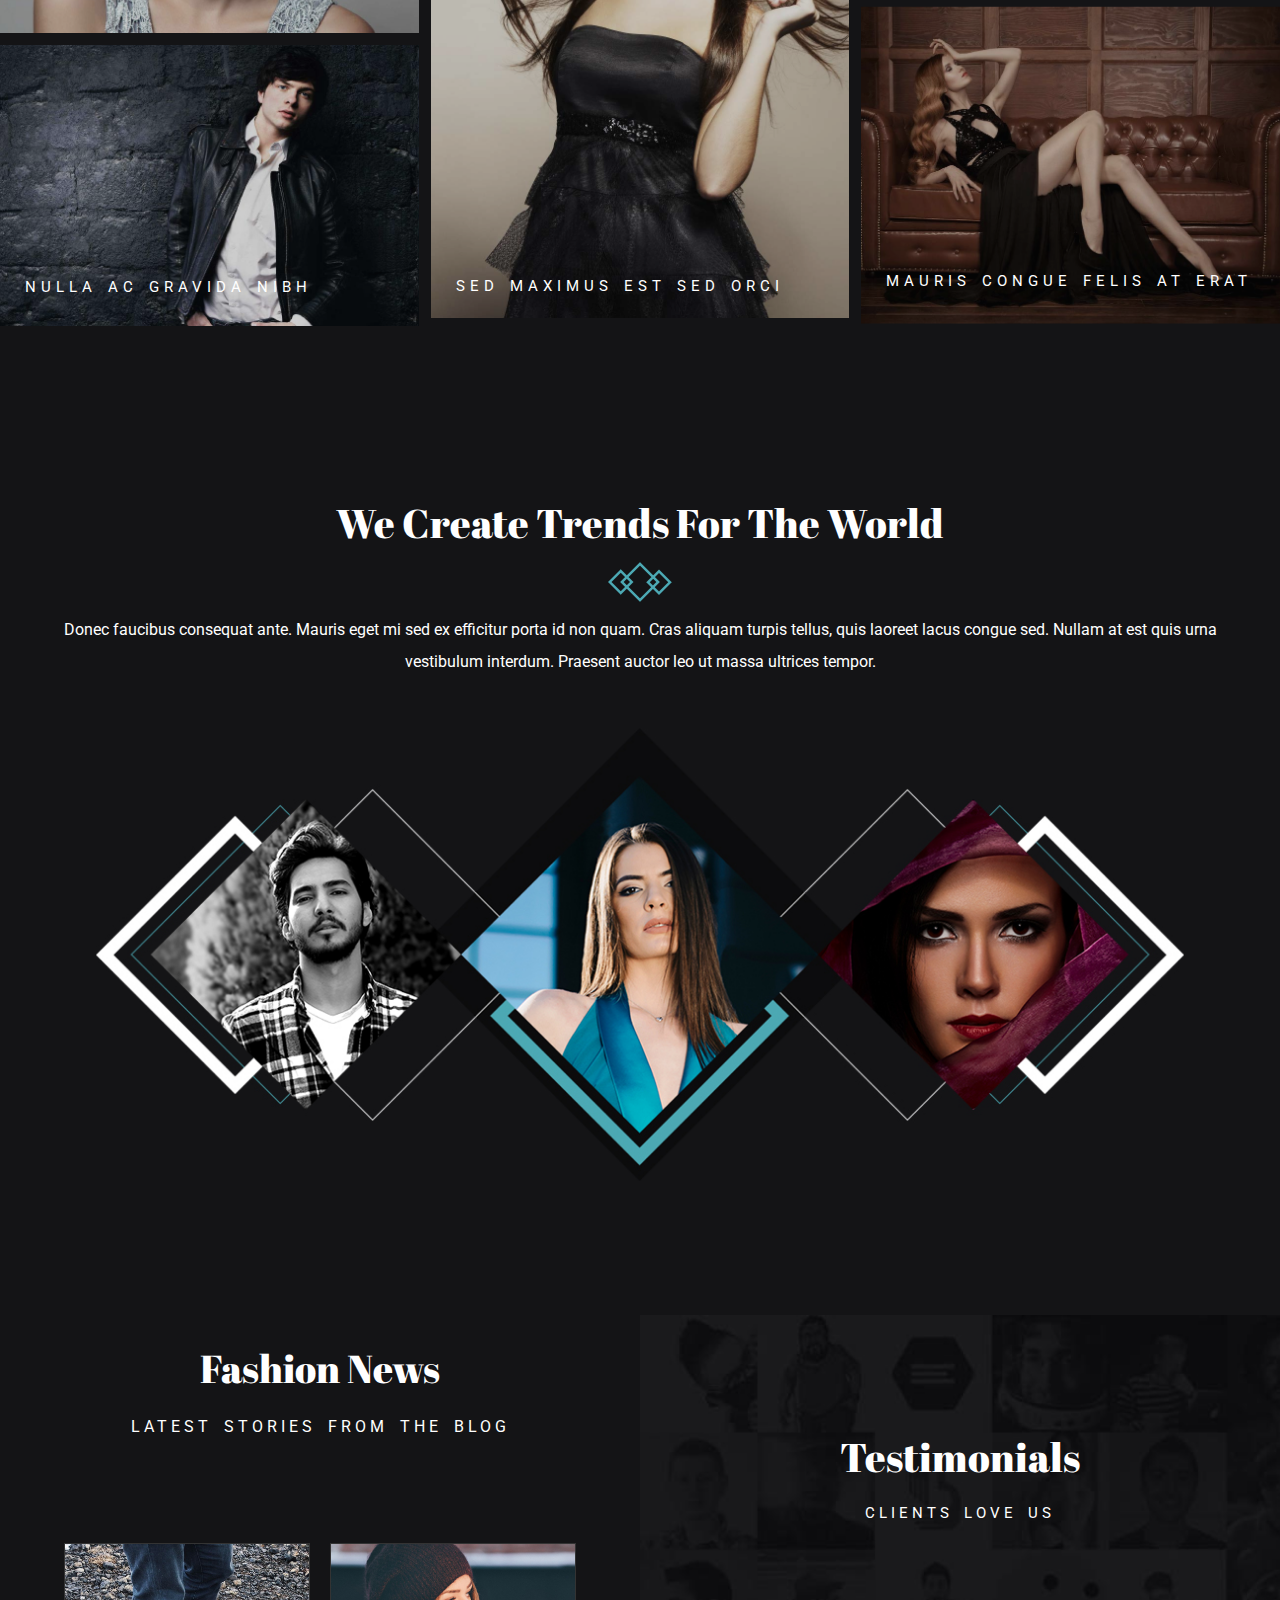
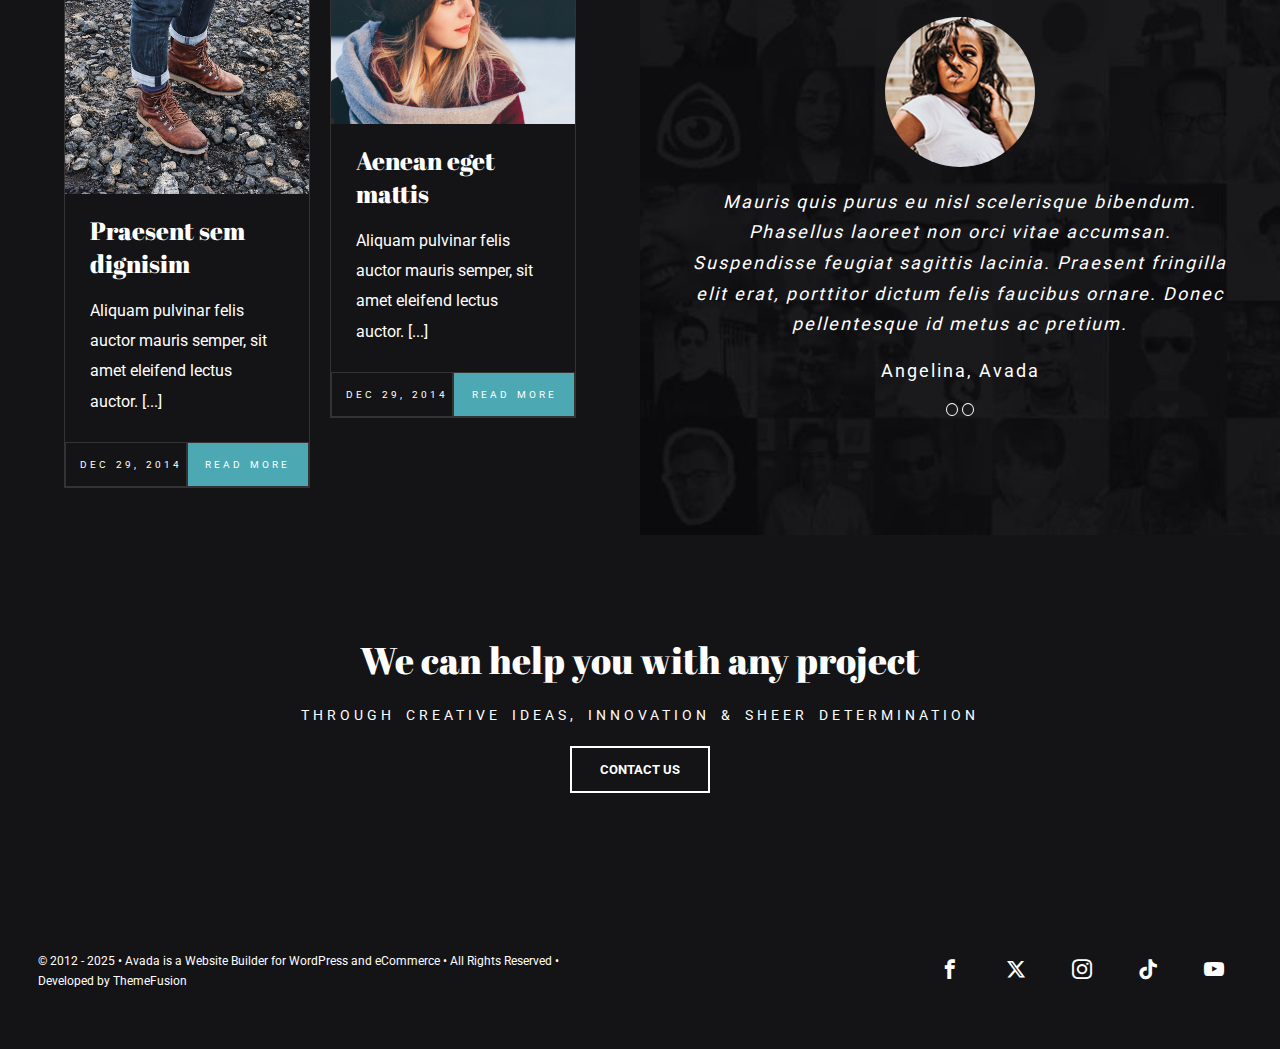
==== commit 7383b47d: "Updated codes" ====
--- a/codes/index.html
+++ b/codes/index.html
@@ -106,7 +106,7 @@
                     <h2>
                         Meet Our Studio
                     </h2>
-                    <span>T h e&nbsp; S t u d i o</span>
+                    <span>The Studio</span>
                     <p>Donec faucibus consequat ante. Mauris eget mi sed ex efficitur porta id non quam. Cras
                         aliquam
                         turpis
--- a/codes/style.css
+++ b/codes/style.css
@@ -153,7 +153,7 @@
 
 .logo {
     width: 14%;
-    padding: 26px 10px;
+    padding: 28px 10px;
     border-bottom: 2px solid #ffffff;
     display: flex;
     align-items: center;
@@ -185,7 +185,6 @@
     padding: 0 25px;
     text-transform: uppercase;
     font-size: 16px;
-    font-weight: bold;
 }
 
 /*HOVER*/
@@ -320,7 +319,8 @@
 .hero {
     width: 100%;
     height: 100vh;
-    background: url(../images/home_slider_2-2.jpg), no-repeat 40% 50%;
+    background: url(../images/home_slider_2-2.jpg), no-repeat;
+    background-position: 45% 50%;
     background-size: cover;
     display: flex;
     align-items: center;
@@ -353,7 +353,7 @@
 
 .hero-content a {
     border: 2px solid #ffffff;
-    padding: 18px 40px;
+    padding: 15px 30px;
     display: inline-block !important;
     text-transform: uppercase;
     font-weight: bold;
@@ -431,6 +431,8 @@
 .inner-studio span {
     text-transform: uppercase;
     font-size: 15px;
+    letter-spacing: 4px;
+    word-spacing: 2px;
 }
 
 .inner-studio p {
@@ -472,7 +474,7 @@
     padding: 0px 35px;
     background-image: url(../images/quote_bg_studio1.jpg);
     background-repeat: no-repeat;
-    background-position: 0% 70%;
+    background-position: 20% 50%;
     background-size: cover;
     background-attachment: fixed;
     display: flex;
@@ -1160,10 +1162,6 @@
 /*RESPONSIVE*/
 /*LAPTOP L*/
 @media(max-width:1440px) {
-    nav ul li a {
-        font-size: 13px;
-    }
-
     .studio-content {
         height: auto;
     }
@@ -1213,8 +1211,7 @@
     }
 }
 
-/*LAPTOP*/
-@media(max-width:1024px) {
+@media(max-width:1220px) {
     nav ul {
         display: none;
     }
@@ -1230,6 +1227,7 @@
         width: 90%;
     }
 
+
     .social-icons {
         margin: 0;
         width: 40%;
@@ -1238,6 +1236,11 @@
     .hamburger-menu {
         display: flex;
     }
+}
+
+/*LAPTOP*/
+@media(max-width:1024px) {
+
 
     .hero {
         background-position: 55% 50%;
